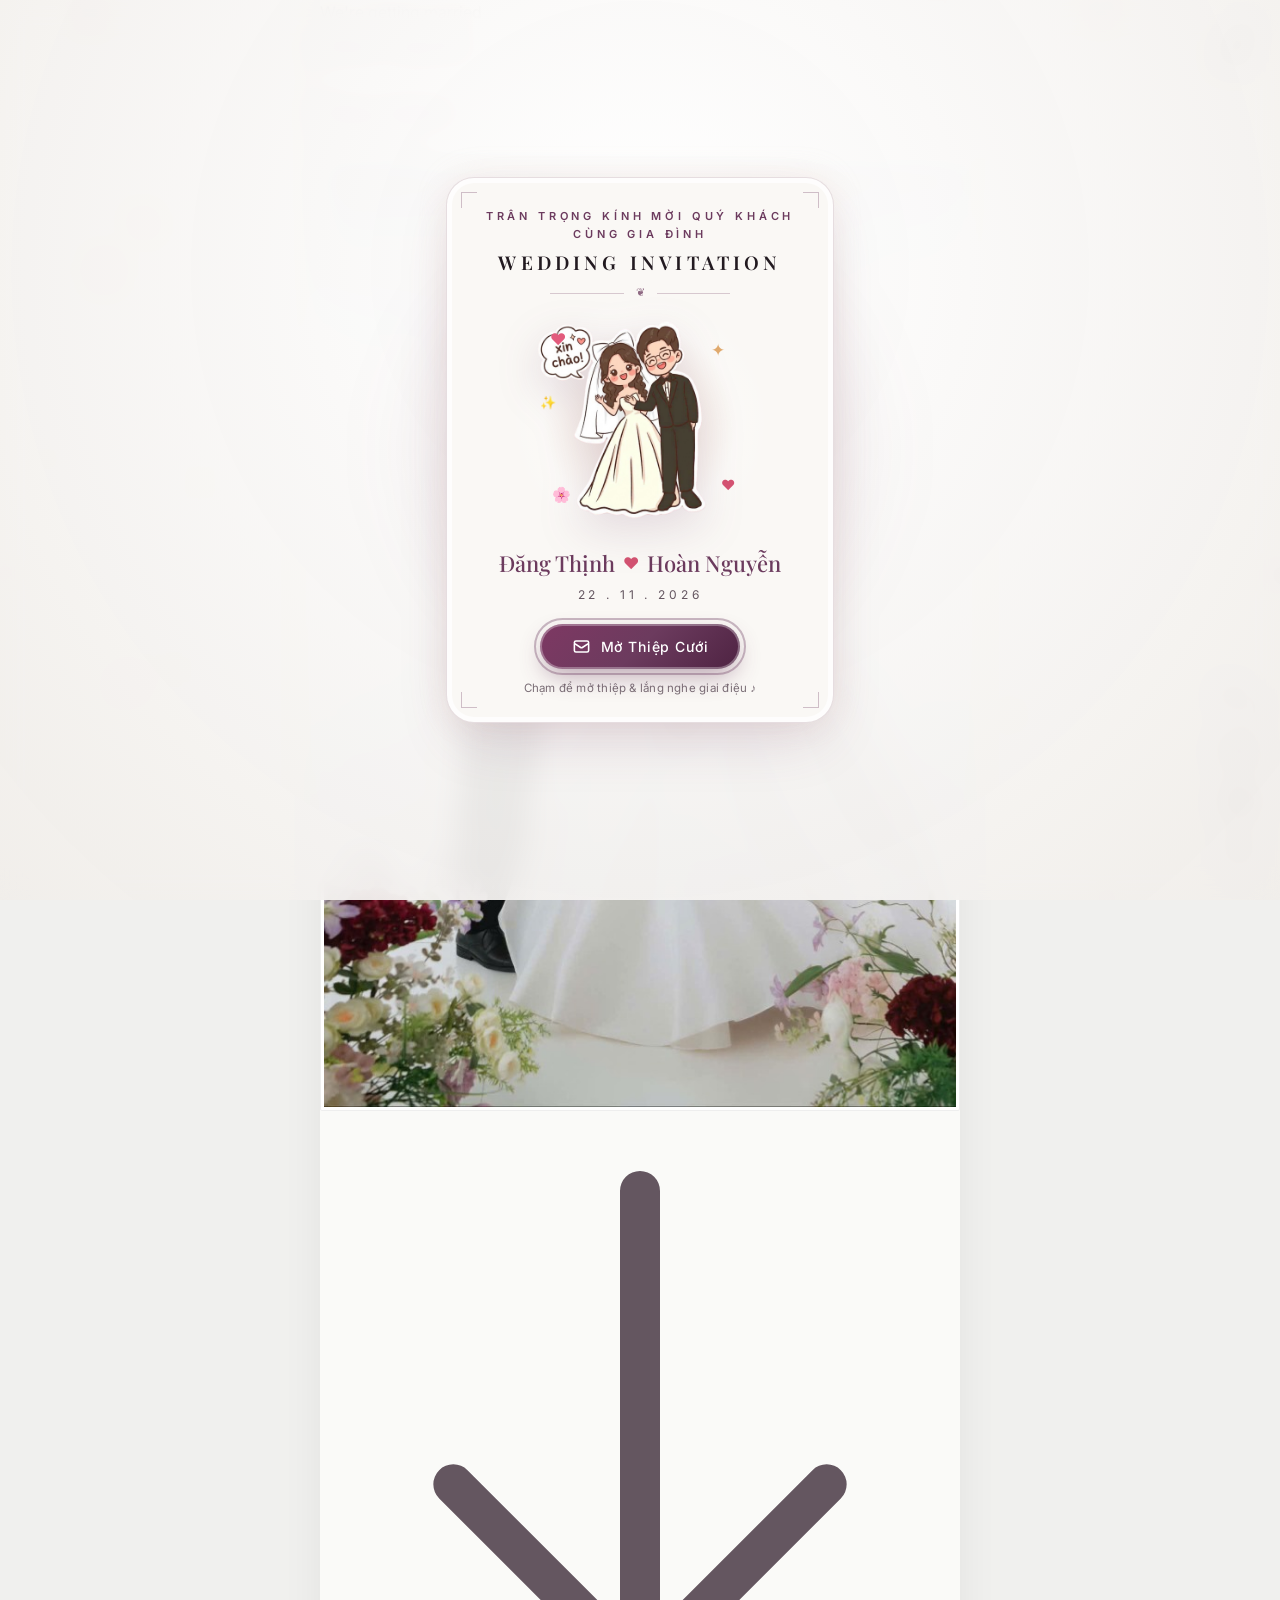
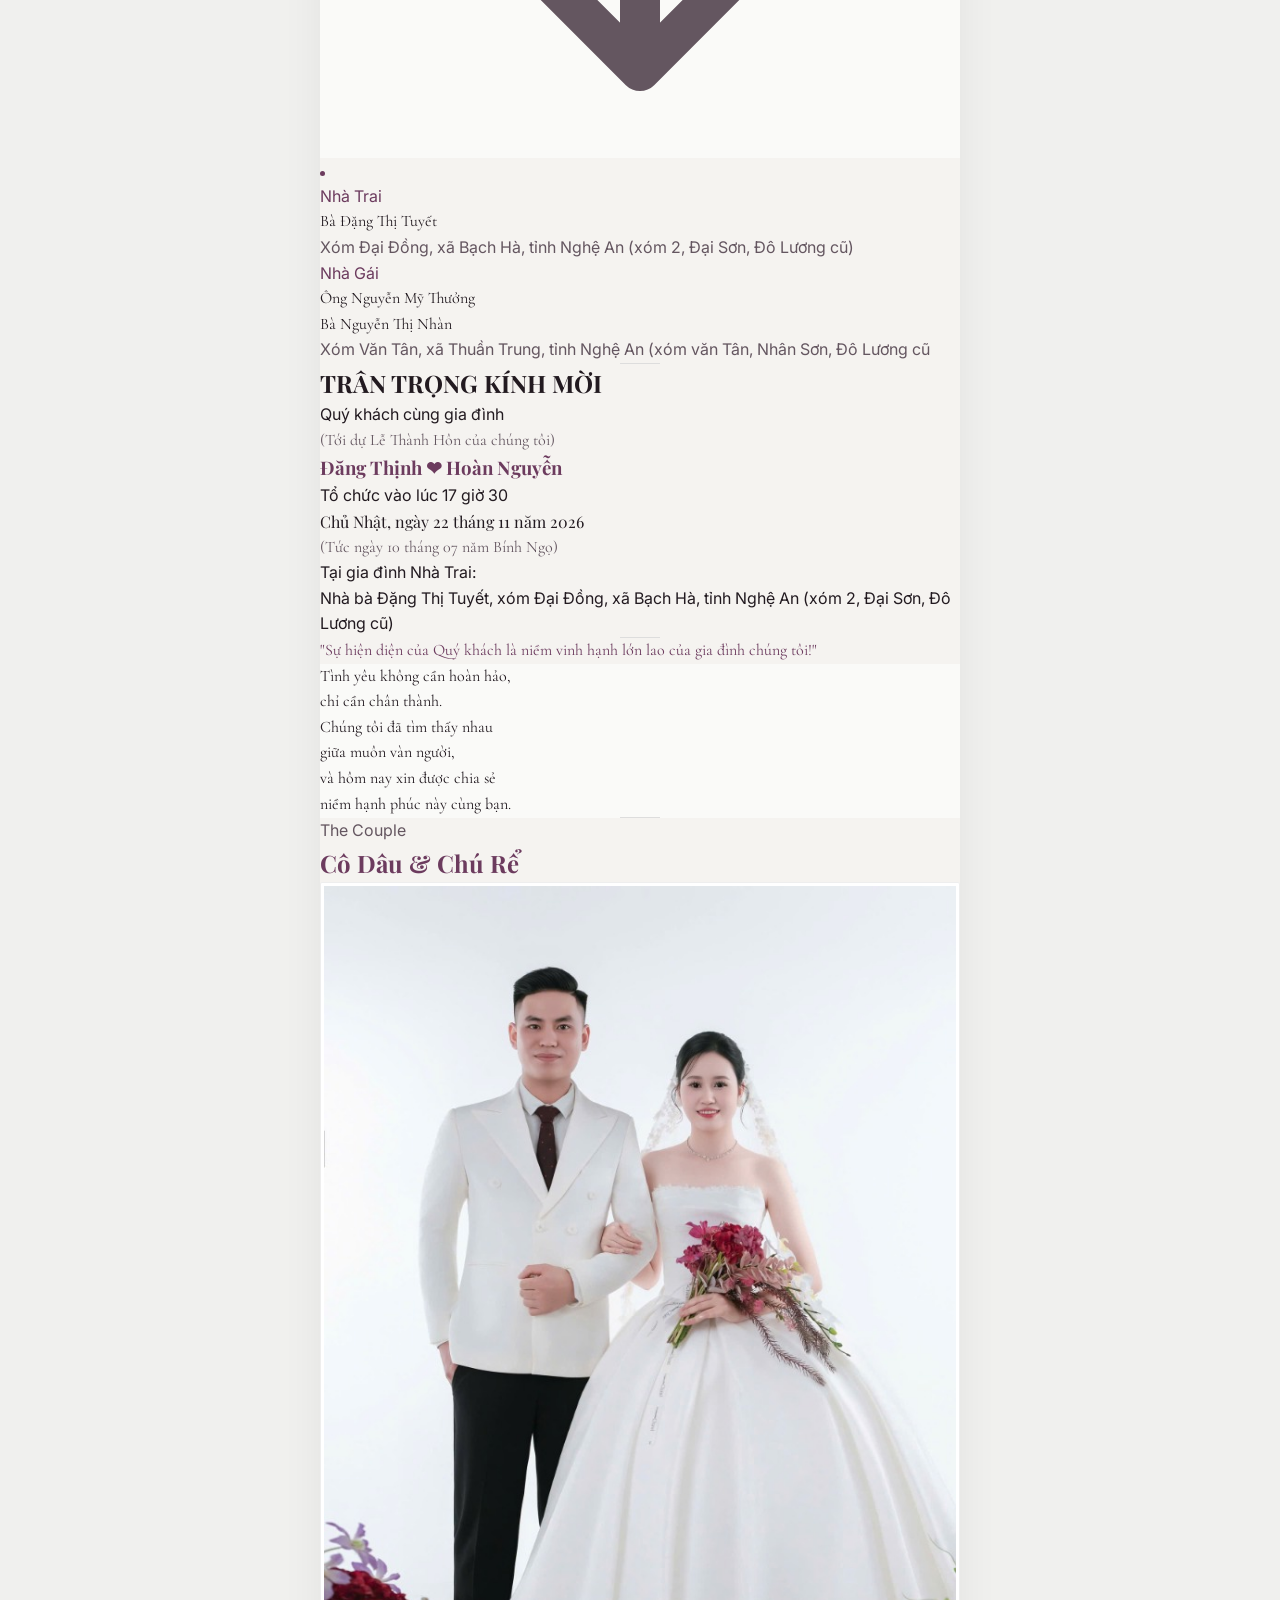
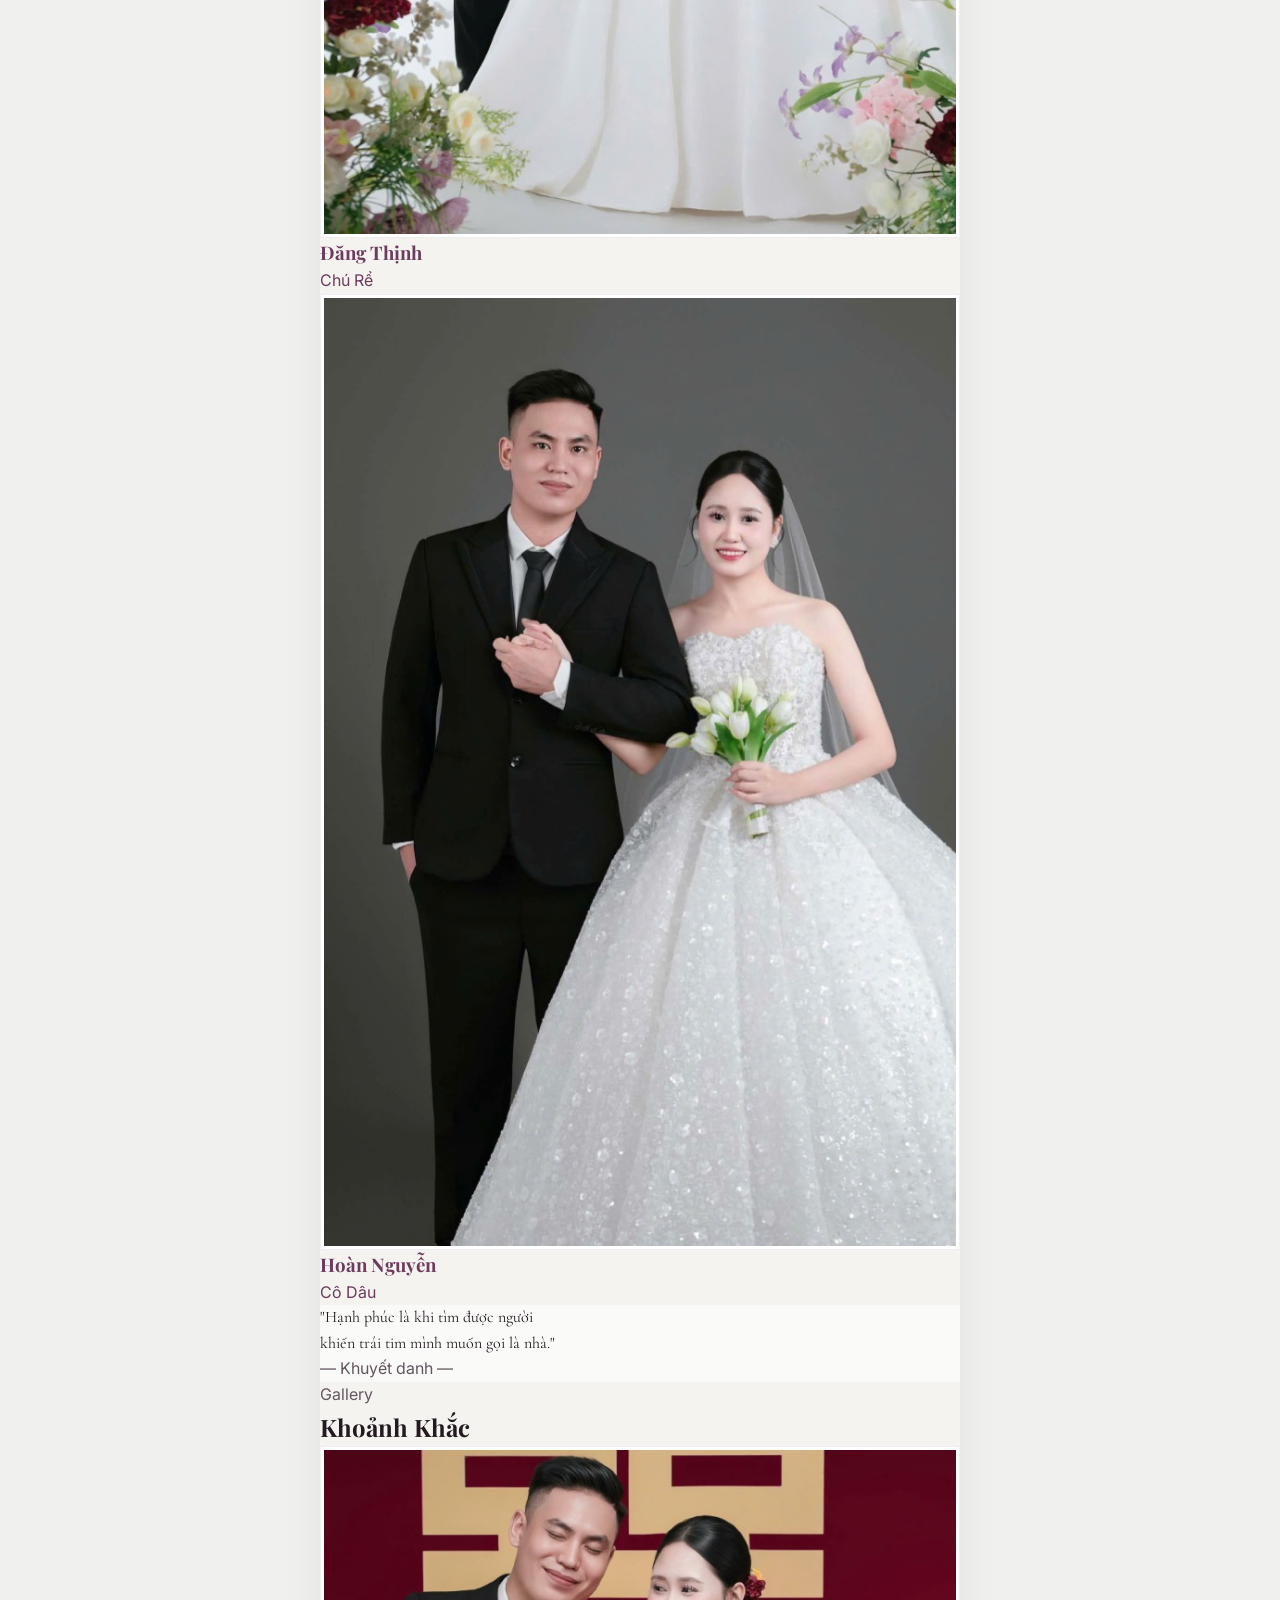
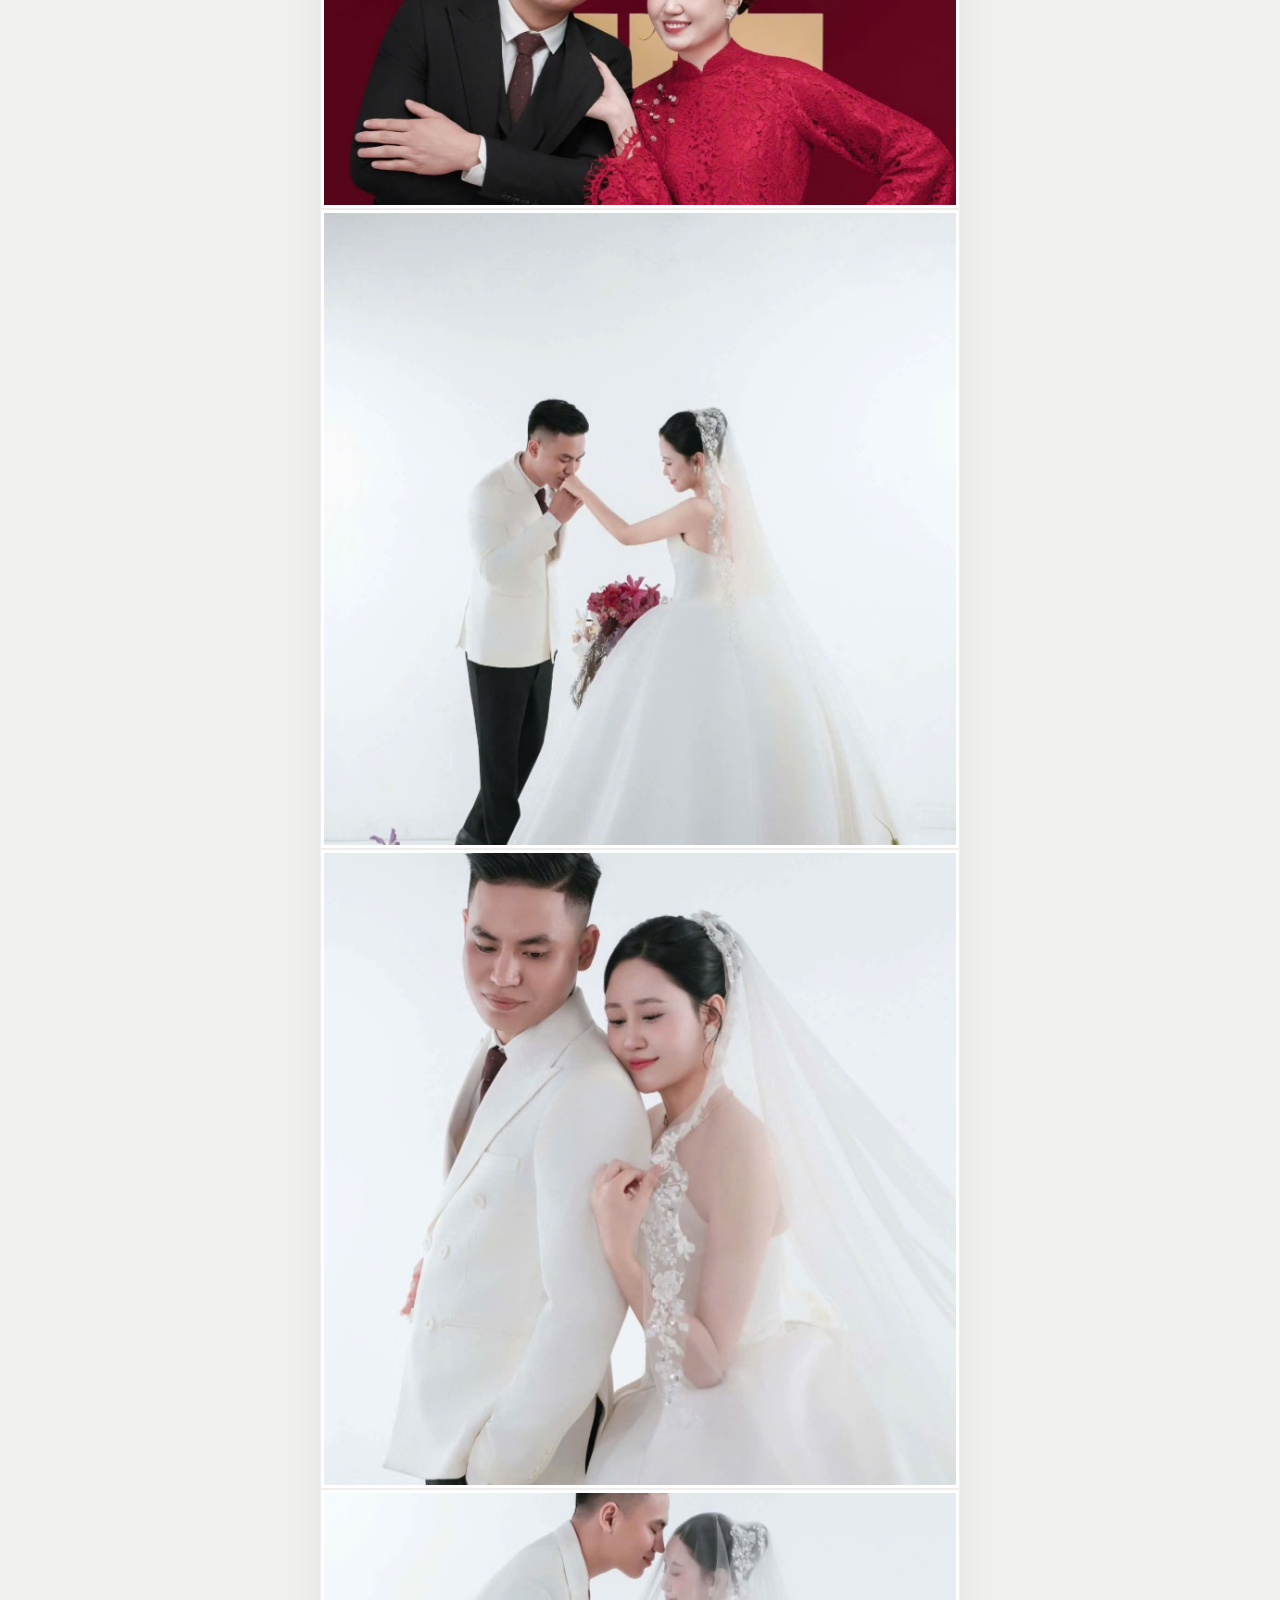
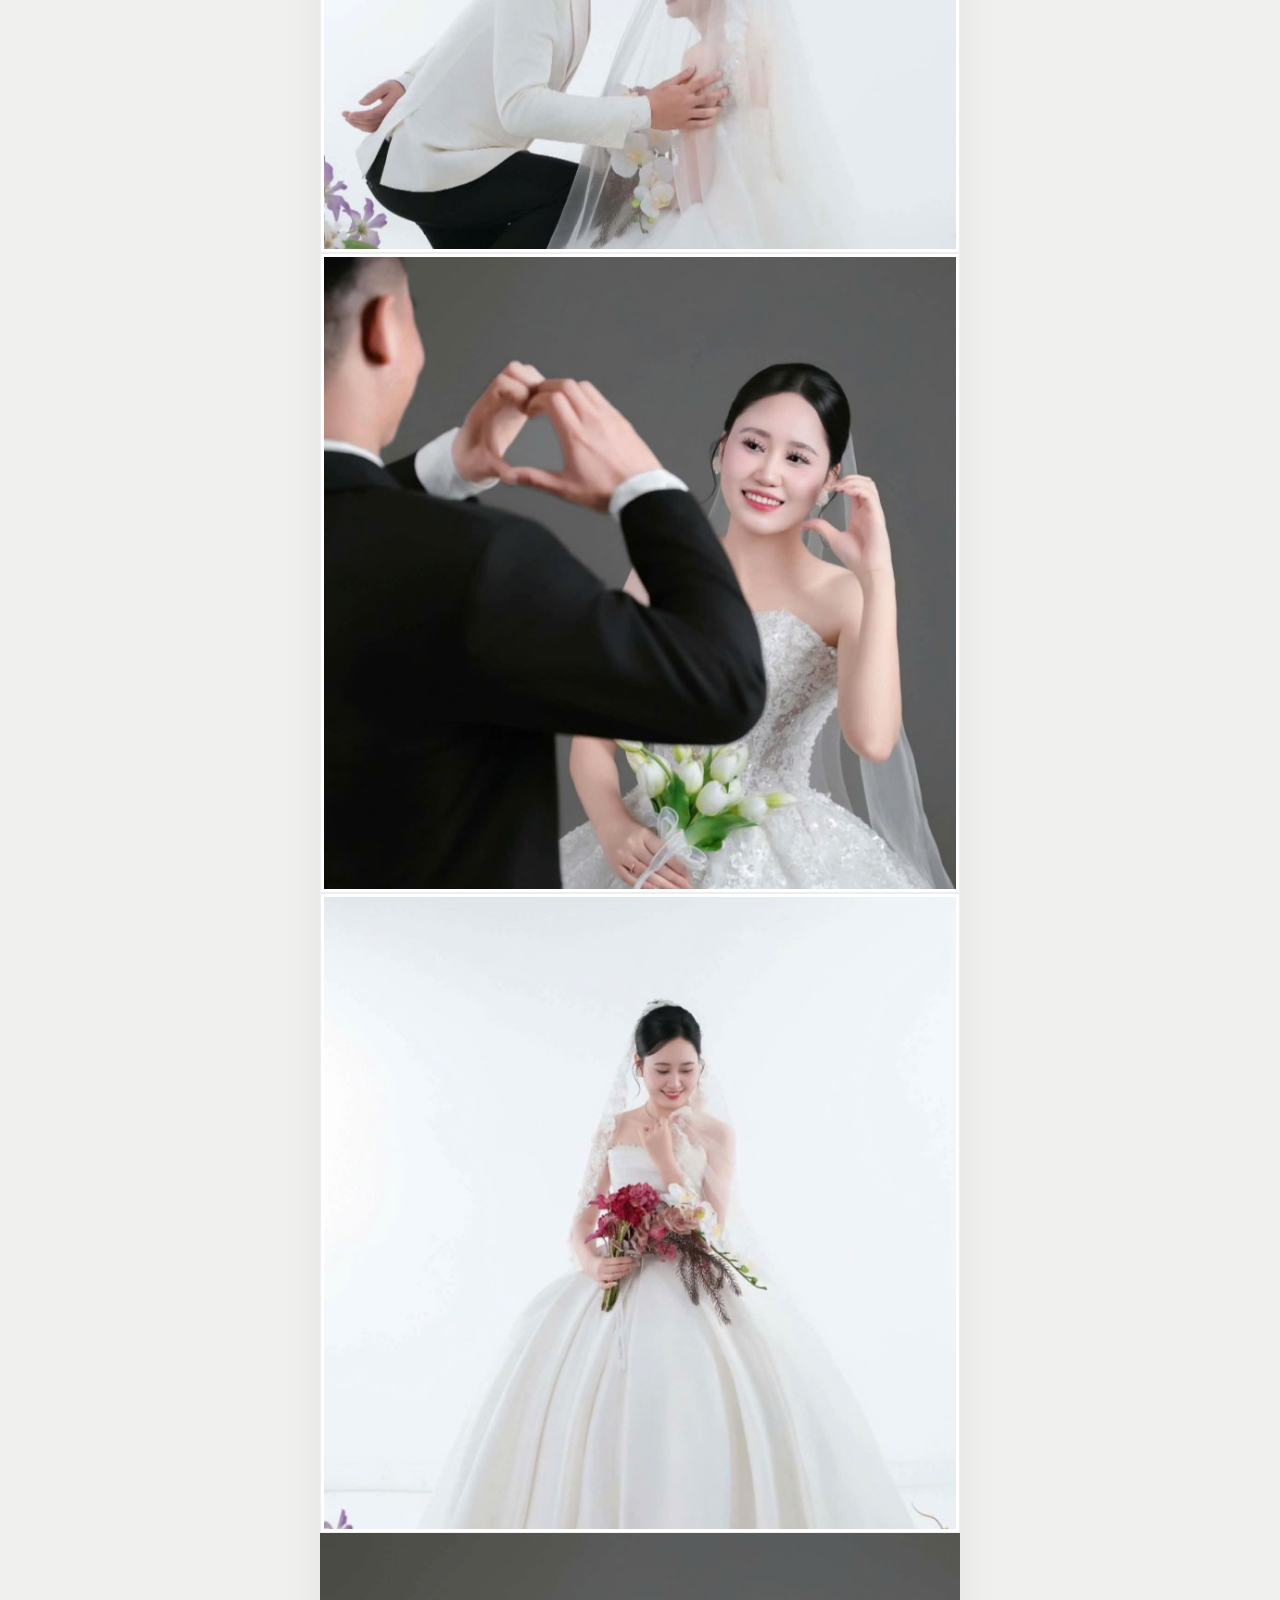
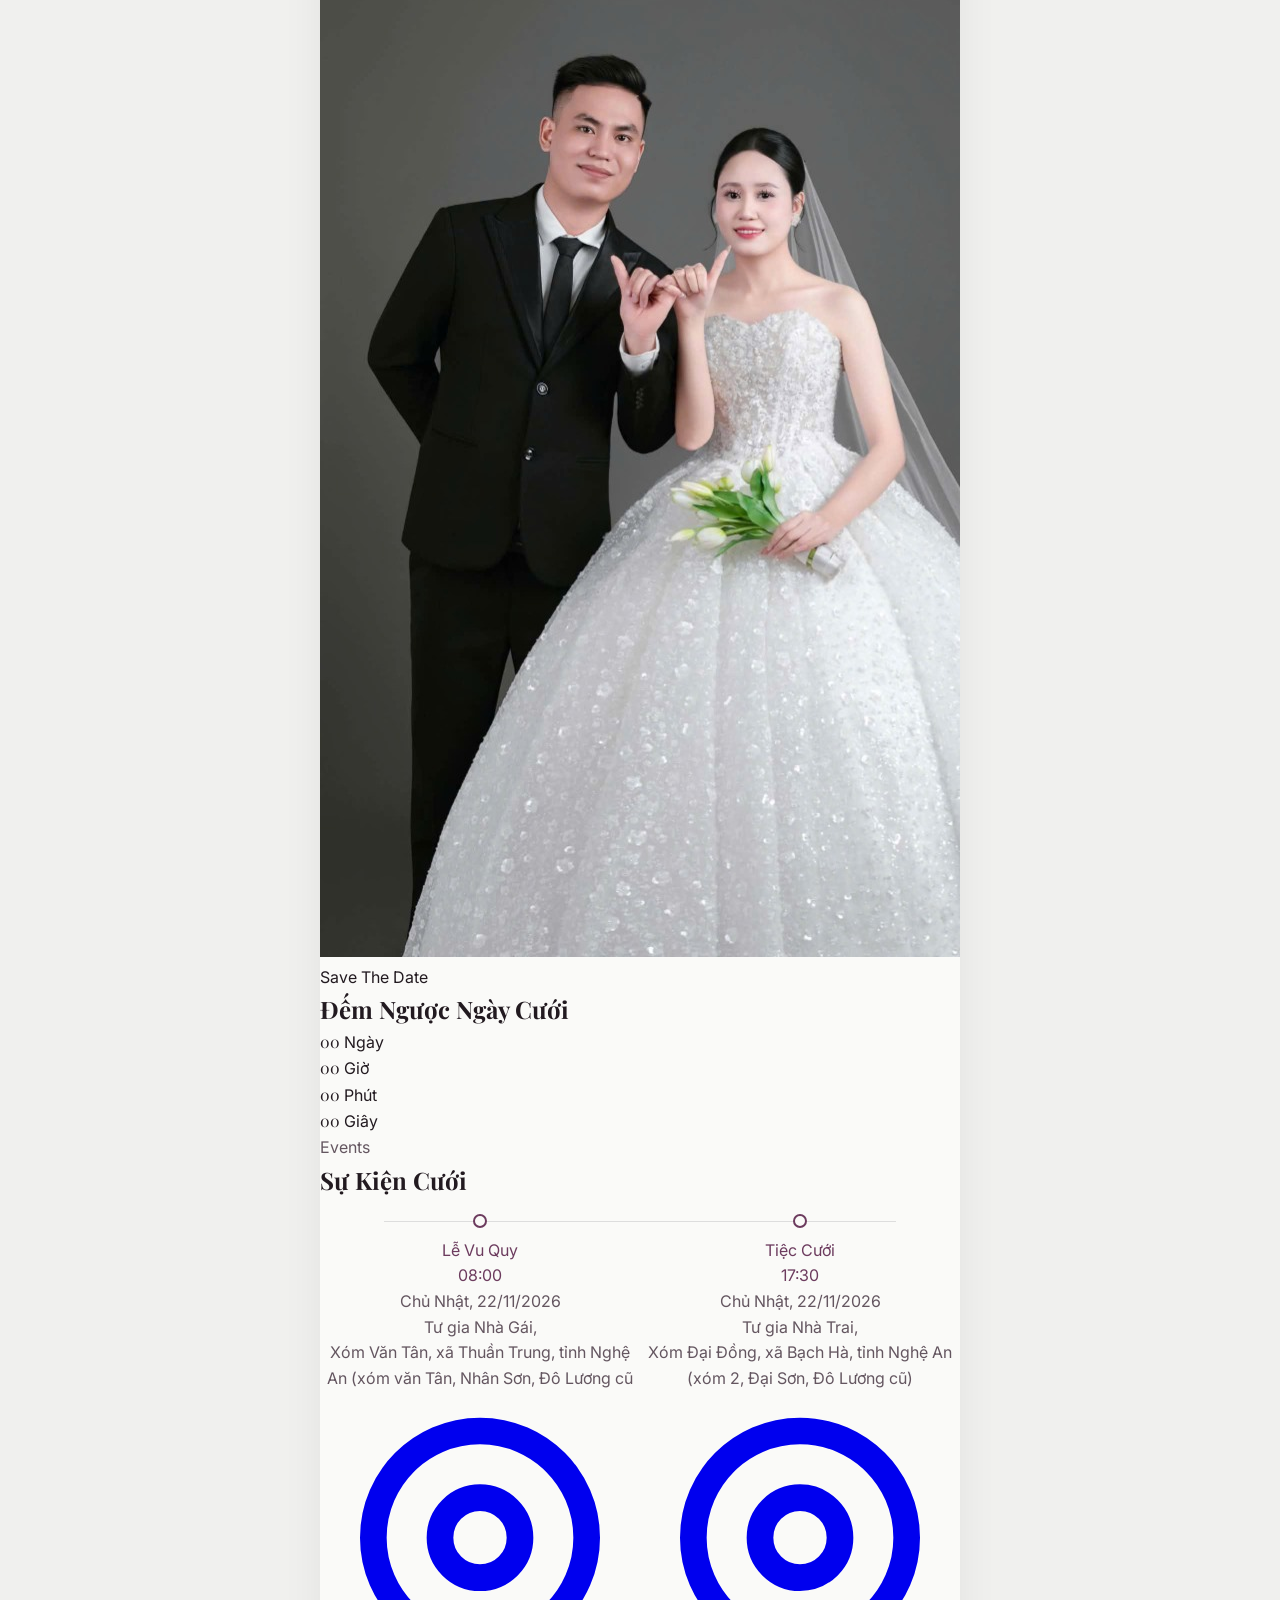
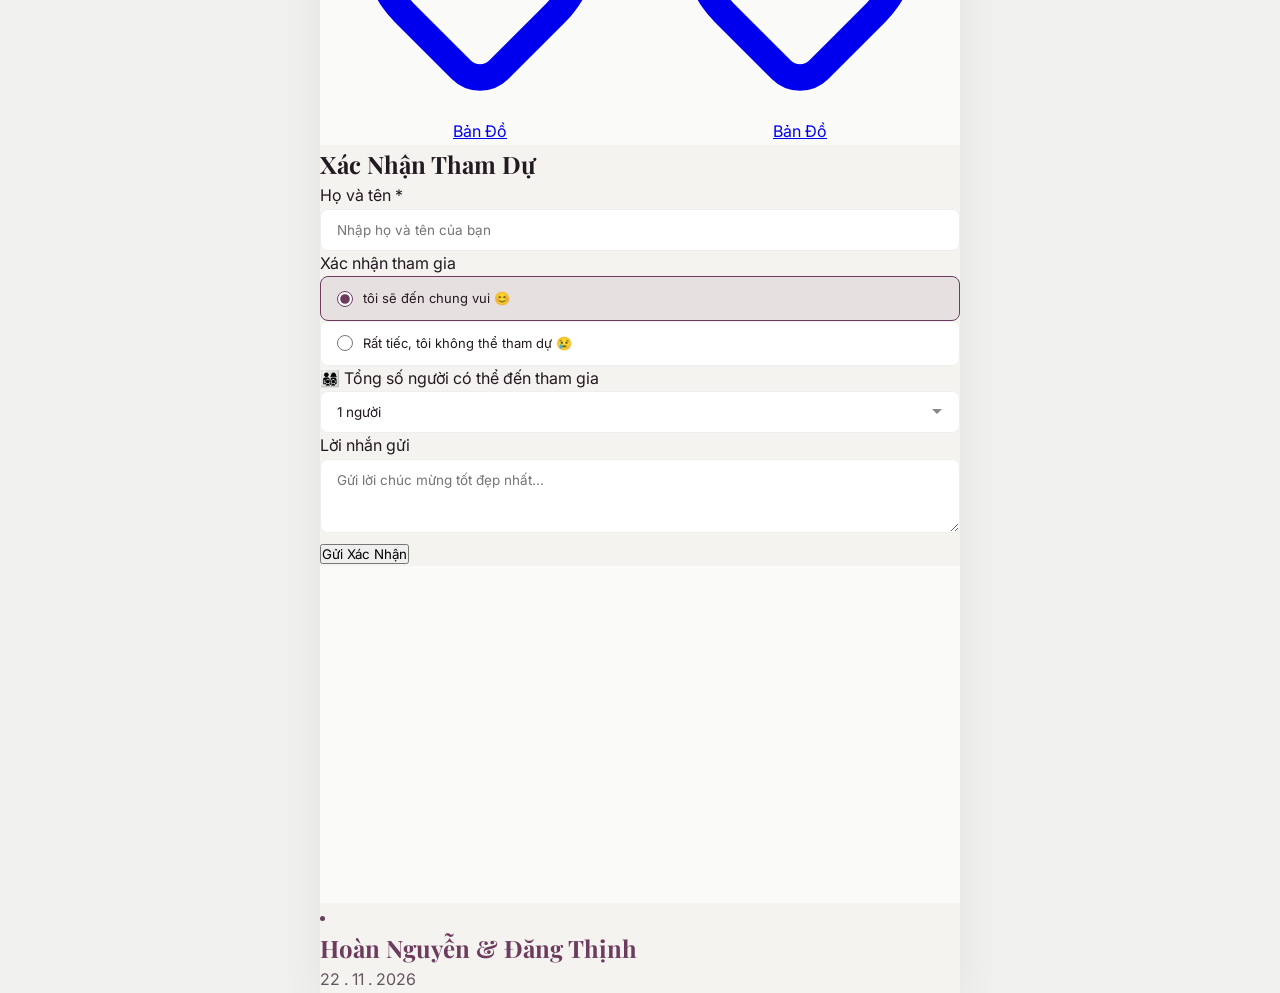
==== Web_Deploy/index.html @ 3fb88746 "Khoi tao website thiep cuoi 2026 - Hoan Nguyen & Dang Thinh" ====
<!DOCTYPE html>
<html lang="vi">

<head>
  <meta charset="UTF-8">
  <meta name="viewport" content="width=device-width, initial-scale=1.0, maximum-scale=1.0, user-scalable=no">
  <title>Thiệp Cưới 2026 - Hoàn Nguyễn & Đăng Thịnh</title>
  <meta name="description" content="Thiệp cưới 2026 — tối giản, thanh lịch, hiện đại">

  <!-- Open Graph -->
  <meta property="og:title" content="Thiệp Cưới 2026 - Hoàn Nguyễn & Đăng Thịnh">
  <meta property="og:description"
    content="Trân trọng kính mời bạn cùng gia đình tới dự Lễ Thành Hôn của Hoàn Nguyễn & Đăng Thịnh">
  <meta property="og:type" content="website">
  <meta property="og:image" content="images/hero.jpg">

  <!-- TailwindCSS -->
  <script src="https://cdn.tailwindcss.com"></script>

  <!-- Google Fonts -->
  <link rel="preconnect" href="https://fonts.googleapis.com">
  <link rel="preconnect" href="https://fonts.gstatic.com" crossorigin>
  <link
    href="https://fonts.googleapis.com/css2?family=Playfair+Display:ital,wght@0,400;0,500;0,600;0,700;1,400;1,500&family=Inter:wght@300;400;500;600&family=Cormorant+Garamond:ital,wght@0,300;0,400;0,500;1,300;1,400;1,500&display=swap"
    rel="stylesheet">

  <!-- Animate.css -->
  <link rel="stylesheet" href="https://cdnjs.cloudflare.com/ajax/libs/animate.css/4.1.1/animate.min.css">

  <!-- Custom Styles -->
  <link rel="stylesheet" href="styles.css">
</head>

<body>

  <!-- ==================== OPENING INVITATION OVERLAY ==================== -->
  <aside id="opening-overlay" class="opening-overlay" aria-label="Màn hình mở thiệp cưới">
    <div class="opening-backdrop"></div>
    <div class="opening-ambient-glow"></div>

    <!-- Centered Envelope Card -->
    <div class="opening-card-wrapper" id="opening-card-wrapper">
      <div class="opening-card" id="opening-card">
        
        <!-- Elegant corner accents -->
        <span class="corner-decor top-left"></span>
        <span class="corner-decor top-right"></span>
        <span class="corner-decor bottom-left"></span>
        <span class="corner-decor bottom-right"></span>

        <!-- 3D Envelope Flap -->
        <div class="envelope-top-flap" id="envelope-flap"></div>

        <div class="opening-content">
          <!-- Header Subtitle & Title -->
          <div class="opening-header">
            <p class="opening-badge" data-bind="opening-subtitle">Trân trọng kính mời</p>
            <h1 class="opening-title" data-bind="opening-title">WEDDING INVITATION</h1>
            <div class="opening-divider">
              <span class="opening-divider-line"></span>
              <span class="opening-divider-symbol">❦</span>
              <span class="opening-divider-line"></span>
            </div>
          </div>

          <!-- Chibi Bride & Groom Illustration Area -->
          <div class="opening-chibi-stage" id="opening-chibi-stage">
            <div class="chibi-halo"></div>
            <!-- Sparkles & Hearts -->
            <span class="chibi-fx fx-heart-1">❤</span>
            <span class="chibi-fx fx-heart-2">❤</span>
            <span class="chibi-fx fx-star-1">✦</span>
            <span class="chibi-fx fx-star-2">✨</span>
            <span class="chibi-fx fx-flower-1">🌸</span>
            
            <img id="opening-chibi-img" 
                 src="images/ảnh cô dâu chú rể xóa nền.png" 
                 alt="Hoàn & Thịnh Chibi Xin Chào" 
                 class="chibi-img">
          </div>

          <!-- Couple Names & Wedding Date -->
          <div class="opening-couple-info">
            <div class="opening-couple-names">
              <span class="font-display font-medium text-rose" data-bind="couple-hero-groom">Đăng Thịnh</span>
              <span class="opening-heart-sign">❤</span>
              <span class="font-display font-medium text-rose" data-bind="couple-hero-bride">Hoàn Nguyễn</span>
            </div>
            <p class="opening-wedding-date" data-bind="wedding-date-dots">22 . 08 . 2026</p>
          </div>

          <!-- Interactive Wax Seal / Open Button -->
          <div class="opening-btn-box">
            <button id="btn-open-invitation" class="btn-wax-seal" type="button" aria-label="Mở thiệp cưới">
              <span class="seal-glow-ring"></span>
              <span class="seal-pulse-wave"></span>
              <span class="seal-button-inner">
                <svg class="seal-svg-envelope" viewBox="0 0 24 24" fill="none" stroke="currentColor">
                  <path stroke-linecap="round" stroke-linejoin="round" stroke-width="2" 
                        d="M3 8l7.89 5.26a2 2 0 002.22 0L21 8M5 19h14a2 2 0 002-2V7a2 2 0 00-2-2H5a2 2 0 00-2 2v10a2 2 0 002 2z" />
                </svg>
                <span class="seal-text-label" data-bind="opening-button-text">Mở Thiệp Cưới</span>
              </span>
            </button>
            <p class="opening-hint-text" data-bind="opening-hint-text">Chạm để mở thiệp & lắng nghe giai điệu ♪</p>
          </div>
        </div> <!-- /.opening-content -->
      </div> <!-- /.opening-card -->
    </div> <!-- /.opening-card-wrapper -->
  </aside>

  <!-- Falling Blossom Canvas -->
  <canvas id="blossom-canvas"></canvas>

  <!-- Floating Music Control -->
  <button id="music-control" class="floating-audio-control" aria-label="Bật/Tắt nhạc nền" title="Bật/Tắt nhạc nền">
    <svg class="w-5 h-5 text-[#6C3B5E]" viewBox="0 0 24 24" fill="currentColor">
      <path d="M12 3v10.55c-.59-.34-1.27-.55-2-.55-2.21 0-4 1.79-4 4s1.79 4 4 4 4-1.79 4-4V7h4V3h-6z" />
    </svg>
  </button>

  <!-- Floating Quick Actions -->
  <div class="floating-actions">
    <button id="btn-replay-opening" class="floating-btn" title="Xem lại thiệp mở đầu" aria-label="Xem lại thiệp mở đầu">
      <svg class="w-4 h-4" fill="none" stroke="currentColor" viewBox="0 0 24 24">
        <path stroke-linecap="round" stroke-linejoin="round" stroke-width="2"
          d="M3 10h10a8 8 0 018 8v2M3 10l6 6m-6-6l6-6" />
      </svg>
    </button>
    <a href="#rsvp-section" class="floating-btn" title="Xác nhận tham dự">
      <svg class="w-4 h-4" fill="none" stroke="currentColor" viewBox="0 0 24 24">
        <path stroke-linecap="round" stroke-linejoin="round" stroke-width="2"
          d="M9 12l2 2 4-4m6 2a9 9 0 11-18 0 9 9 0 0118 0z" />
      </svg>
    </a>
    <a href="#events-section" class="floating-btn" title="Xem sự kiện & Bản đồ">
      <svg class="w-4 h-4" fill="none" stroke="currentColor" viewBox="0 0 24 24">
        <path stroke-linecap="round" stroke-linejoin="round" stroke-width="2"
          d="M17.657 16.657L13.414 20.9a1.998 1.998 0 01-2.827 0l-4.244-4.243a8 8 0 1111.314 0z" />
        <path stroke-linecap="round" stroke-linejoin="round" stroke-width="2" d="M15 11a3 3 0 11-6 0 3 3 0 016 0z" />
      </svg>
    </a>
    <a href="#hero-section" class="floating-btn" title="Lên đầu trang">
      <svg class="w-4 h-4" fill="none" stroke="currentColor" viewBox="0 0 24 24">
        <path stroke-linecap="round" stroke-linejoin="round" stroke-width="2" d="M5 10l7-7m0 0l7 7m-7-7v18" />
      </svg>
    </a>
  </div>

  <!-- Main Card Container -->
  <main class="invitation-wrapper" id="hero-section">

    <!-- ==================== SECTION 1: HERO ==================== -->
    <section id="section-hero" class="pt-14 pb-8 px-6 text-center bg-wedding-card">
      <div class="mb-6 fade-on-scroll">
        <p class="font-sans text-muted text-[10px] tracking-[0.45em] uppercase mb-3" data-bind="hero-subtitle">We're
          getting married</p>
        <h1 class="font-display text-4xl text-rose leading-tight tracking-wide font-medium"
          data-bind="couple-hero-bride">Hoàn
          Nguyễn</h1>
        <div class="flex items-center justify-center gap-3 my-2">
          <span class="w-8 h-[0.5px] bg-[#DDDDDD]"></span>
          <span class="font-script text-rose text-2xl italic font-light">&</span>
          <span class="w-8 h-[0.5px] bg-[#DDDDDD]"></span>
        </div>
        <h1 class="font-display text-4xl text-rose leading-tight tracking-wide font-medium"
          data-bind="couple-hero-groom">Đăng Thịnh
        </h1>
        <p class="font-sans text-muted text-[11px] tracking-[0.3em] uppercase mt-3" data-bind="wedding-date-dots">22 .
          08 . 2026</p>
      </div>

      <!-- Center photo with refined frame -->
      <div class="px-2 fade-on-scroll">
        <div class="minimal-frame clickable shadow-sm">
          <img src="images/hero.jpg" alt="Ảnh cưới Hoàn Nguyễn & Đăng Thịnh"
            class="gallery-zoomable w-full object-cover" style="aspect-ratio: 2/3; object-position: center;">
        </div>
      </div>

      <!-- Scroll hint -->
      <div class="flex justify-center pt-8 scroll-hint">
        <svg class="w-4 h-4 text-muted" fill="none" stroke="currentColor" viewBox="0 0 24 24">
          <path stroke-linecap="round" stroke-linejoin="round" stroke-width="1.5" d="M19 14l-7 7m0 0l-7-7m7 7V3"></path>
        </svg>
      </div>
    </section>

    <!-- ==================== SECTION 2: FORMAL INVITATION ==================== -->
    <section id="section-invitation" class="py-14 px-6 text-center bg-wedding-card-alt">
      <div class="fade-on-scroll">
        <div class="dot-accent mx-auto mb-6"></div>

        <!-- Parents -->
        <div class="flex justify-center gap-6 mb-6">
          <!-- Nhà Trai -->
          <div class="flex-1 text-center">
            <p class="font-sans text-rose text-[11px] tracking-[0.3em] uppercase font-bold mb-2.5"
              data-bind="invitation-groom-family-title">Nhà Trai</p>
            <p class="font-script text-dark text-base leading-relaxed italic" data-bind="groom-father" style="display:none;"></p>
            <p class="font-script text-dark text-base leading-relaxed italic" data-bind="groom-mother">Bà Đặng Thị Tuyết
            </p>
            <p class="font-sans text-muted text-[11px] mt-1.5 leading-tight" data-bind="groom-address">Xóm Đại Đồng, xã Bạch Hà, tỉnh Nghệ An (xóm 2, Đại Sơn, Đô Lương cũ)</p>
          </div>
          <!-- Nhà Gái -->
          <div class="flex-1 text-center">
            <p class="font-sans text-rose text-[11px] tracking-[0.3em] uppercase font-bold mb-2.5"
              data-bind="invitation-bride-family-title">Nhà Gái</p>
            <p class="font-script text-dark text-base leading-relaxed italic" data-bind="bride-father">Ông Nguyễn Mỹ Thưởng
            </p>
            <p class="font-script text-dark text-base leading-relaxed italic" data-bind="bride-mother">Bà Nguyễn Thị Nhàn</p>
            <p class="font-sans text-muted text-[11px] mt-1.5 leading-tight" data-bind="bride-address">Xóm Văn Tân, xã Thuần Trung, tỉnh Nghệ An (xóm văn Tân, Nhân Sơn, Đô Lương cũ)</p>
          </div>
        </div>

        <div class="line-divider mb-6"></div>

        <!-- Main Invitation Heading -->
        <h2 class="font-display text-2xl text-dark font-semibold tracking-wide mb-2" data-bind="invitation-heading">TRÂN
          TRỌNG KÍNH MỜI</h2>
        <p class="font-sans text-dark text-sm font-medium mb-1" data-bind="invitation-guest-label">Bạn cùng gia đình</p>
        <p class="font-script text-muted text-base italic mb-6" data-bind="invitation-subheading">(Tới dự Lễ Thành Hôn
          của chúng tôi)</p>

        <!-- Couple Names -->
        <h3 class="font-display text-3xl text-rose font-medium tracking-wide mb-6" data-bind="couple-names-invite">Đăng
          Thịnh ❤ Hoàn Nguyễn</h3>

        <!-- Time & Date -->
        <p class="font-sans text-dark text-sm mb-1" data-bind="wedding-time-text">Tổ chức vào lúc 17 giờ 30</p>
        <p class="font-display text-dark text-lg font-semibold mb-1" data-bind="wedding-date-full">Thứ Bảy, ngày 22
          tháng 08 năm 2026</p>
        <p class="font-script text-muted text-sm italic mb-4" data-bind="wedding-lunar-date">(Tức ngày 10 tháng 07 năm
          Bính Ngọ)</p>

        <!-- Venue -->
        <p class="font-sans text-dark text-sm leading-relaxed mb-6" data-bind="invitation-venue">
          Tại gia đình Nhà Trai: Nhà bà Đặng Thị Tuyết,<br>
          xóm Đại Đồng, xã Bạch Hà, tỉnh Nghệ An (xóm 2, Đại Sơn, Đô Lương cũ)
        </p>

        <div class="line-divider mb-6"></div>

        <!-- Closing blessing -->
        <p class="font-script text-rose text-base italic leading-relaxed max-w-sm mx-auto"
          data-bind="invitation-blessing">
          "Sự hiện diện của Quý khách là niềm vinh hạnh lớn lao của gia đình chúng tôi!"
        </p>
      </div>
    </section>

    <!-- ==================== SECTION 3: INVITATION TEXT / POEM ==================== -->
    <section id="section-poem" class="py-12 px-8 text-center bg-wedding-card">
      <div class="fade-on-scroll">
        <p class="font-script text-dark text-lg leading-[2.3] italic font-normal" data-bind="poem-text">
          Tình yêu không cần hoàn hảo,<br>
          chỉ cần chân thành.<br>
          Chúng tôi đã tìm thấy nhau<br>
          giữa muôn vàn người,<br>
          và hôm nay xin được chia sẻ<br>
          niềm hạnh phúc này cùng bạn.
        </p>
        <div class="line-divider mt-8"></div>
      </div>
    </section>

    <!-- ==================== SECTION 4: THE COUPLE ==================== -->
    <section id="section-couple" class="py-12 px-6 bg-wedding-card-alt">
      <div class="fade-on-scroll">
        <p class="font-sans text-muted text-[10px] tracking-[0.45em] uppercase text-center mb-1.5"
          data-bind="couple-subtitle">The Couple</p>
        <h2 class="font-display text-2xl text-rose text-center mb-8" data-bind="couple-heading">Cô Dâu &amp; Chú Rể</h2>

        <!-- Couple Photos Side-by-Side -->
        <div class="flex gap-3">
          <!-- Chú Rể -->
          <div class="flex-1">
            <div class="minimal-frame clickable shadow-sm">
              <img src="images/dang-thinh.jpg" alt="Chú rể Đăng Thịnh" loading="lazy" decoding="async" class="gallery-zoomable w-full object-cover"
                style="aspect-ratio: 2/3;">
            </div>
            <div class="text-center mt-3">
              <h3 class="font-display text-xl text-rose font-medium" data-bind="groom-name">Đăng Thịnh</h3>
              <p class="font-sans text-rose text-[10px] tracking-[0.2em] uppercase font-bold mt-0.5"
                data-bind="groom-role">Chú Rể</p>
            </div>
          </div>

          <!-- Cô Dâu -->
          <div class="flex-1">
            <div class="minimal-frame clickable shadow-sm">
              <img src="images/hoan-nguyen.jpg" alt="Cô dâu Hoàn Nguyễn" loading="lazy" decoding="async" class="gallery-zoomable w-full object-cover"
                style="aspect-ratio: 2/3;">
            </div>
            <div class="text-center mt-3">
              <h3 class="font-display text-xl text-rose font-medium" data-bind="bride-name">Hoàn Nguyễn</h3>
              <p class="font-sans text-rose text-[10px] tracking-[0.2em] uppercase font-bold mt-0.5"
                data-bind="bride-role">Cô Dâu</p>
            </div>
          </div>
        </div>
      </div>
    </section>

    <!-- ==================== SECTION 5: QUOTE ==================== -->
    <section id="section-quote" class="py-10 px-8 text-center bg-wedding-card">
      <div class="fade-on-scroll">
        <p class="font-script text-dark/85 text-lg leading-[2.1] italic" data-bind="quote-text">
          "Hạnh phúc là khi tìm được người<br>
          khiến trái tim mình muốn gọi là nhà."
        </p>
        <p class="font-sans text-muted text-[10px] tracking-[0.25em] uppercase mt-3" data-bind="quote-author">— Khuyết
          danh —</p>
      </div>
    </section>

    <!-- ==================== SECTION 6: GALLERY ==================== -->
    <section id="section-gallery" class="py-12 px-6 bg-wedding-card-alt">
      <div class="text-center mb-8 fade-on-scroll">
        <p class="font-sans text-muted text-[10px] tracking-[0.45em] uppercase mb-1.5" data-bind="gallery-subtitle">
          Gallery</p>
        <h2 class="font-display text-2xl text-dark" data-bind="gallery-heading">Khoảnh Khắc</h2>
      </div>

      <!-- Magazine Grid -->
      <div class="space-y-2.5 fade-on-scroll">
        <!-- Full width 1: Áo dài truyền thống & Chữ Hỷ -->
        <div class="minimal-frame clickable">
          <img src="images/anh-10.jpg" alt="Khoảnh khắc áo dài truyền thống" loading="lazy" decoding="async"
            class="gallery-zoomable w-full object-cover" style="aspect-ratio: 16/9; object-position: center 25%;">
        </div>

        <!-- 2-up -->
        <div class="flex gap-2.5">
          <div class="flex-1 minimal-frame clickable">
            <img src="images/anh-2.jpg" alt="Khoảnh khắc tựa vai ngọt ngào" loading="lazy" decoding="async" class="gallery-zoomable w-full object-cover"
              style="aspect-ratio: 1/1; object-position: center 20%;">
          </div>
          <div class="flex-1 minimal-frame clickable">
            <img src="images/anh-1.jpg" alt="Khoảnh khắc trao nụ hôn lên tay" loading="lazy" decoding="async"
              class="gallery-zoomable w-full object-cover" style="aspect-ratio: 1/1; object-position: center 20%;">
          </div>
        </div>

        <!-- Full width 2: Lời hẹn ước trăm năm -->
        <div class="minimal-frame clickable">
          <img src="images/anh-11.jpg" alt="Khoảnh khắc lời hẹn ước" loading="lazy" decoding="async" class="gallery-zoomable w-full object-cover"
            style="aspect-ratio: 16/9; object-position: center 30%;">
        </div>

        <!-- 2-up -->
        <div class="flex gap-2.5">
          <div class="flex-1 minimal-frame clickable">
            <img src="images/anh-12.jpg" alt="Khoảnh khắc trái tim yêu thương" loading="lazy" decoding="async"
              class="gallery-zoomable w-full object-cover" style="aspect-ratio: 1/1; object-position: center 20%;">
          </div>
          <div class="flex-1 minimal-frame clickable">
            <img src="images/anh-13.jpg" alt="Nụ cười hạnh phúc cô dâu" loading="lazy" decoding="async" class="gallery-zoomable w-full object-cover"
              style="aspect-ratio: 1/1; object-position: center 15%;">
          </div>
        </div>
      </div>
    </section>

    <!-- ==================== SECTION 7: LOVE STORY TIMELINE ==================== -->
    <section id="section-story" class="py-12 px-6 bg-wedding-card" style="display:none;">
      <div class="text-center mb-10 fade-on-scroll">
        <p class="font-sans text-muted text-[10px] tracking-[0.45em] uppercase mb-1.5" data-bind="story-subtitle"></p>
        <h2 class="font-display text-2xl text-dark" data-bind="story-heading"></h2>
      </div>
      <div class="relative pl-8 space-y-8 max-w-sm mx-auto fade-on-scroll">
        <div class="v-timeline-line"></div>
      </div>
    </section>

    <!-- ==================== SECTION 8: COUNTDOWN ==================== -->
    <section id="section-countdown" class="relative py-20 px-6 text-center overflow-hidden">
      <img src="images/anh-4.jpg" alt="Countdown background" loading="lazy" decoding="async"
        class="absolute inset-0 w-full h-full object-cover filter brightness-[0.6] object-top">
      <div class="absolute inset-0 bg-gradient-to-b from-black/50 via-black/60 to-black/50 pointer-events-none"></div>

      <div class="relative z-10 fade-on-scroll">
        <p class="font-sans text-white/70 text-[10px] tracking-[0.45em] uppercase mb-2" data-bind="countdown-subtitle">
          Save The Date</p>
        <h2 class="font-display text-3xl text-white mb-8 tracking-wide" data-bind="countdown-heading">Đếm Ngược Ngày
          Cưới</h2>

        <!-- Hidden target date element -->
        <div id="vs-start-time" style="display:none;">2026-08-22T17:30:00</div>

        <!-- Countdown Badges -->
        <div class="flex justify-center gap-2.5 max-w-xs mx-auto">
          <div class="bg-white/15 backdrop-blur-md border border-white/20 rounded-xl px-3.5 py-3.5 flex-1 shadow-lg">
            <span class="vs-time-days font-display text-3xl text-white font-semibold block">00</span>
            <span class="font-sans text-white/70 text-[9px] tracking-[0.15em] uppercase mt-1.5 block"
              data-bind="countdown-days-label">Ngày</span>
          </div>
          <div class="bg-white/15 backdrop-blur-md border border-white/20 rounded-xl px-3.5 py-3.5 flex-1 shadow-lg">
            <span class="vs-time-hours font-display text-3xl text-white font-semibold block">00</span>
            <span class="font-sans text-white/70 text-[9px] tracking-[0.15em] uppercase mt-1.5 block"
              data-bind="countdown-hours-label">Giờ</span>
          </div>
          <div class="bg-white/15 backdrop-blur-md border border-white/20 rounded-xl px-3.5 py-3.5 flex-1 shadow-lg">
            <span class="vs-time-minutes font-display text-3xl text-white font-semibold block">00</span>
            <span class="font-sans text-white/70 text-[9px] tracking-[0.15em] uppercase mt-1.5 block"
              data-bind="countdown-minutes-label">Phút</span>
          </div>
          <div class="bg-white/15 backdrop-blur-md border border-white/20 rounded-xl px-3.5 py-3.5 flex-1 shadow-lg">
            <span class="vs-time-seconds font-display text-3xl text-white font-semibold block">00</span>
            <span class="font-sans text-white/70 text-[9px] tracking-[0.15em] uppercase mt-1.5 block"
              data-bind="countdown-seconds-label">Giây</span>
          </div>
        </div>
      </div>
    </section>

    <!-- ==================== SECTION 9: WEDDING EVENTS ==================== -->
    <section id="events-section" class="py-14 px-6 bg-wedding-card">
      <div class="text-center mb-8 fade-on-scroll">
        <p class="font-sans text-muted text-[10px] tracking-[0.45em] uppercase mb-1.5" data-bind="events-subtitle">
          Events</p>
        <h2 class="font-display text-2xl text-dark" data-bind="events-heading">Sự Kiện Cưới</h2>
      </div>

      <!-- Horizontal timeline with 2 events -->
      <div class="h-timeline max-w-md mx-auto fade-on-scroll">
        <!-- Event 1: Lễ Vu Quy -->
        <div id="event-ceremony-item" class="h-timeline-item px-2">
          <div class="h-timeline-dot"></div>
          <p class="font-sans text-rose text-[11px] tracking-[0.2em] uppercase font-bold mb-1"
            data-bind="event-ceremony-title">Lễ Vu Quy</p>
          <p class="font-sans text-rose text-sm font-semibold" data-bind="event-ceremony-time">08:00</p>
          <p class="font-sans text-muted text-[11px] mt-0.5" data-bind="event-ceremony-date">Thứ Bảy, 22/08/2026</p>
          <p class="font-sans text-muted text-[11px] leading-relaxed mt-2" data-bind="event-ceremony-address">
            Tư gia Nhà Gái<br>Xóm Văn Tân, xã Thuần Trung, tỉnh Nghệ An (xóm văn Tân, Nhân Sơn, Đô Lương cũ)
          </p>
          <div class="mt-4">
            <a href="https://maps.app.goo.gl/WVzH7wLVSeba2MYT6" target="_blank" rel="noopener noreferrer"
              data-bind-href="event-ceremony-map"
              class="inline-flex items-center gap-1.5 px-4 py-1.5 border border-[#6C3B5E] text-[#6C3B5E] font-semibold rounded-full text-[10px] tracking-[0.1em] uppercase hover:bg-[#6C3B5E] hover:text-white transition-all shadow-sm">
              <svg class="w-3 h-3" fill="none" stroke="currentColor" viewBox="0 0 24 24">
                <path stroke-linecap="round" stroke-linejoin="round" stroke-width="2"
                  d="M17.657 16.657L13.414 20.9a1.998 1.998 0 01-2.827 0l-4.244-4.243a8 8 0 1111.314 0z"></path>
                <path stroke-linecap="round" stroke-linejoin="round" stroke-width="2"
                  d="M15 11a3 3 0 11-6 0 3 3 0 016 0z"></path>
              </svg>
              Bản Đồ
            </a>
          </div>
        </div>

        <!-- Event 2: Tiệc Cưới -->
        <div id="event-reception-item" class="h-timeline-item px-2">
          <div class="h-timeline-dot"></div>
          <p class="font-sans text-rose text-[11px] tracking-[0.2em] uppercase font-bold mb-1"
            data-bind="event-reception-title">Tiệc Cưới</p>
          <p class="font-sans text-rose text-sm font-semibold" data-bind="event-reception-time">17:30</p>
          <p class="font-sans text-muted text-[11px] mt-0.5" data-bind="event-reception-date">Thứ Bảy, 22/08/2026</p>
          <p class="font-sans text-muted text-[11px] leading-relaxed mt-2" data-bind="event-reception-address">
            Tư gia Nhà Trai<br>Xóm Đại Đồng, xã Bạch Hà, tỉnh Nghệ An (xóm 2, Đại Sơn, Đô Lương cũ)
          </p>
          <div class="mt-4">
            <a href="https://maps.google.com/?q=X%C3%B3m+%C4%90%E1%BA%A1i+%C4%90%E1%BB%93ng+x%C3%A3+B%E1%BA%A1ch+H%C3%A0+t%E1%BB%89nh+Ngh%E1%BB%87+An" target="_blank" rel="noopener noreferrer"
              data-bind-href="event-reception-map"
              class="inline-flex items-center gap-1.5 px-4 py-1.5 border border-[#6C3B5E] text-[#6C3B5E] font-semibold rounded-full text-[10px] tracking-[0.1em] uppercase hover:bg-[#6C3B5E] hover:text-white transition-all shadow-sm">
              <svg class="w-3 h-3" fill="none" stroke="currentColor" viewBox="0 0 24 24">
                <path stroke-linecap="round" stroke-linejoin="round" stroke-width="2"
                  d="M17.657 16.657L13.414 20.9a1.998 1.998 0 01-2.827 0l-4.244-4.243a8 8 0 1111.314 0z"></path>
                <path stroke-linecap="round" stroke-linejoin="round" stroke-width="2"
                  d="M15 11a3 3 0 11-6 0 3 3 0 016 0z"></path>
              </svg>
              Bản Đồ
            </a>
          </div>
        </div>
      </div>
    </section>

    <!-- ==================== SECTION 10: DRESS CODE ==================== -->
    <section id="section-dresscode" class="py-10 px-6 bg-wedding-card" style="display:none;">
    </section>

    <!-- ==================== SECTION 11: RSVP FORM ==================== -->
    <section id="rsvp-section" class="py-14 px-6 bg-wedding-card-alt">
      <div class="text-center mb-8 fade-on-scroll">
        <p class="font-sans text-rose text-[10px] tracking-[0.3em] uppercase font-semibold mb-1.5" data-bind="rsvp-subtitle">PHẢN HỒI THAM DỰ</p>
        <h2 class="font-display text-2xl text-dark mb-1.5" data-bind="rsvp-heading">Xác Nhận Tham Dự</h2>
        <p class="font-sans text-muted text-xs" data-bind="rsvp-deadline-text">Xin vui lòng xác nhận trước ngày
          15/08/2026 để chúng tôi chu toàn đón
          tiếp</p>
      </div>

      <form class="vs-attendance-form max-w-sm mx-auto space-y-4 fade-on-scroll">
        <div id="rsvp-name-group">
          <label class="font-sans text-dark text-xs font-medium mb-1.5 block" data-bind="rsvp-name-label">Họ và tên *</label>
          <input type="text" name="name" required class="vs-attendance-name form-input"
            placeholder="Nhập họ và tên của bạn" data-bind-placeholder="rsvp-name-placeholder">
        </div>

        <div id="rsvp-attendance-group">
          <label class="font-sans text-dark text-xs font-medium mb-1.5 block" data-bind="rsvp-attendance-label" style="display:none;"></label>
          <div class="flex flex-col gap-2">
            <label class="radio-option checked">
              <input type="radio" name="decision" value="yes" checked required>
              <span data-bind="rsvp-attendance-yes">Có, sẽ đến chung vui 😊</span>
            </label>
            <label class="radio-option">
              <input type="radio" name="decision" value="no">
              <span data-bind="rsvp-attendance-no">Rất tiếc, không thể tham dự 😢</span>
            </label>
          </div>
        </div>

        <div id="rsvp-guestof-group">
          <label class="font-sans text-dark text-xs font-medium mb-1.5 block" data-bind="rsvp-guestof-label">Bạn là khách của? *</label>
          <div class="flex gap-2">
            <label class="radio-option flex-1 justify-center checked">
              <input type="radio" name="guest_of" value="bride" checked required>
              <span class="text-rose font-semibold" data-bind="rsvp-guestof-bride">Cô dâu</span>
            </label>
            <label class="radio-option flex-1 justify-center">
              <input type="radio" name="guest_of" value="groom">
              <span class="text-rose font-semibold" data-bind="rsvp-guestof-groom">Chú rể</span>
            </label>
          </div>
        </div>

        <div id="rsvp-accompany-group">
          <label class="font-sans text-dark text-xs font-medium mb-1.5 block" data-bind="rsvp-accompany-label">👨‍👩‍👧‍👦 Tổng số người có thể đến tham gia</label>
          <select name="number_of_guests" class="vs-number-of-guests form-input form-select">
            <option value="1 người">1 người</option>
            <option value="2 người">2 người</option>
            <option value="3 người">3 người</option>
            <option value="4 người">4 người</option>
            <option value="5 người">5 người</option>
            <option value="custom">Khác (Nhập số lượng...)</option>
          </select>
          <div id="rsvp-custom-guests-box" class="mt-2" style="display:none;">
            <input type="number" min="1" max="100" class="vs-custom-number-of-guests form-input text-center font-bold"
              placeholder="Nhập số người tham gia (ví dụ: 6, 7, 10...)">
          </div>
        </div>

        <div id="rsvp-message-group">
          <label class="font-sans text-dark text-xs font-medium mb-1.5 block" data-bind="rsvp-message-label">Lời nhắn gửi cô dâu & chú rể</label>
          <textarea name="message" rows="3" class="vs-attendance-message form-input"
            placeholder="Gửi lời chúc mừng tốt đẹp nhất..." data-bind-placeholder="rsvp-message-placeholder"></textarea>
        </div>

        <button type="submit" data-bind="rsvp-btn-text"
          class="w-full py-3.5 bg-[#6C3B5E] hover:bg-[#4D2542] text-white font-sans text-xs font-semibold tracking-[0.2em] uppercase rounded-full transition-all shadow-md hover:shadow-lg cursor-pointer border-0">
          Gửi Xác Nhận
        </button>
      </form>
    </section>

    <!-- ==================== SECTION 12: QR GIFT (MỪNG CƯỚI) ==================== -->
    <section id="section-gift" class="py-14 px-6 text-center bg-wedding-card">
      <div class="fade-on-scroll">
        <p class="font-sans text-muted text-[10px] tracking-[0.45em] uppercase mb-1.5" data-bind="gift-subtitle">Gift
        </p>
        <h2 class="font-display text-2xl text-dark mb-8" data-bind="gift-heading">Mừng Cưới</h2>

        <div class="mb-4">
          <!-- Animated Red Envelope Button -->
          <div class="vs-qr-btn cursor-pointer inline-block">
            <div class="vs-envelope-shake"
              style="position:relative;display:inline-block;width:180px;height:240px;margin:0 auto;">
              <svg viewBox="0 0 180 240" style="width:180px;height:240px;display:block;"
                xmlns="http://www.w3.org/2000/svg">
                <rect x="10" y="10" width="160" height="220" rx="14" fill="#c0392b"></rect>
                <rect x="10" y="85" width="160" height="70" fill="#a93226"></rect>
                <pattern id="vs-diamonds" x="0" y="0" width="20" height="20" patternUnits="userSpaceOnUse">
                  <rect width="20" height="20" fill="none"></rect>
                  <polygon points="10,2 18,10 10,18 2,10" fill="#c0392b" opacity="0.5"></polygon>
                </pattern>
                <rect x="10" y="85" width="160" height="70" fill="url(#vs-diamonds)"></rect>
                <line x1="10" y1="85" x2="170" y2="85" stroke="#f1c40f" stroke-width="1.5"></line>
                <line x1="10" y1="155" x2="170" y2="155" stroke="#f1c40f" stroke-width="1.5"></line>
                <path d="M10,10 L40,10 L10,40 Z" fill="#f1c40f" opacity="0.25"></path>
                <path d="M170,10 L140,10 L170,40 Z" fill="#f1c40f" opacity="0.25"></path>
                <path d="M10,230 L40,230 L10,200 Z" fill="#f1c40f" opacity="0.25"></path>
                <path d="M170,230 L140,230 L170,200 Z" fill="#f1c40f" opacity="0.25"></path>
                <!-- Traditional Double Happiness 囍 -->
                <text x="90" y="132" text-anchor="middle" dominant-baseline="central"
                  style="font-size:42px;font-weight:bold;fill:#f1c40f;font-family:serif;">囍</text>
                <text x="90" y="55" text-anchor="middle"
                  style="font-size:11px;fill:#f8d98b;font-family:sans-serif;letter-spacing:2px;font-weight:600;">MỪNG
                  CƯỚI</text>
                <line x1="55" y1="185" x2="125" y2="185" stroke="#f1c40f" stroke-width="0.8" opacity="0.5"></line>
                <circle cx="90" cy="185" r="3" fill="#f1c40f" opacity="0.4"></circle>
                <circle cx="55" cy="185" r="2" fill="#f1c40f" opacity="0.3"></circle>
                <circle cx="125" cy="185" r="2" fill="#f1c40f" opacity="0.3"></circle>
              </svg>

              <!-- Floating Sparkles & Coins -->
              <svg viewBox="0 0 24 24" xmlns="http://www.w3.org/2000/svg"
                style="position:absolute;top:-8px;left:10px;width:22px;height:22px;opacity:0.8;" class="vs-coin-anim">
                <path d="M12 2l2.4 7.2L22 12l-7.6 2.8L12 22l-2.4-7.2L2 12l7.6-2.8z" fill="#f1c40f"></path>
              </svg>
              <svg viewBox="0 0 24 24" xmlns="http://www.w3.org/2000/svg"
                style="position:absolute;top:0px;right:5px;width:18px;height:18px;opacity:0.7;animation-delay:0.5s;"
                class="vs-coin-anim">
                <path
                  d="M12 21.35l-1.45-1.32C5.4 15.36 2 12.28 2 8.5 2 5.42 4.42 3 7.5 3c1.74 0 3.41.81 4.5 2.09C13.09 3.81 14.76 3 16.5 3 19.58 3 22 5.42 22 8.5c0 3.78-3.4 6.86-8.55 11.54L12 21.35z"
                  fill="#f1c40f"></path>
              </svg>
              <svg viewBox="0 0 24 24" xmlns="http://www.w3.org/2000/svg"
                style="position:absolute;bottom:20px;left:0px;width:16px;height:16px;opacity:0.6;animation-delay:1s;"
                class="vs-coin-anim">
                <path d="M12 2l2.4 7.2L22 12l-7.6 2.8L12 22l-2.4-7.2L2 12l7.6-2.8z" fill="#f1c40f"></path>
              </svg>
            </div>
            <p class="text-muted text-xs tracking-wider mt-3" data-bind="gift-envelope-note">Nhấn vào phong bao để mở
              thông tin mừng cưới</p>
          </div>

          <!-- Revealed Bank & QR Modal Card -->
          <div class="vs-qr-content vs-hidden max-w-xs mx-auto">
            <div class="bg-white border border-[#EEEEEE] rounded-2xl p-6 shadow-md">
              <div class="p-2 bg-gray-50 rounded-xl mb-4 inline-block border border-gray-100">
                <!-- VietQR code image -->
                <img
                  src="images/qr LEDANGTHINH.jpg"
                  alt="VietQR Chuyển Khoản Mừng Cưới" loading="lazy" decoding="async" class="w-36 h-36 mx-auto rounded-lg" data-bind-src="bank-qr-img">
              </div>
              <p class="font-display text-dark text-base font-semibold mb-0.5" data-bind="bank-account-holder">Đăng
                Thịnh</p>
              <p class="font-sans text-rose text-xs tracking-wider uppercase font-semibold" data-bind="bank-name">
                BIDV</p>

              <div class="flex items-center justify-center gap-2 mt-2">
                <span class="font-sans text-dark text-base tracking-widest font-semibold"
                  data-bind="bank-account-number">8823968172</span>
                <button type="button" id="copy-bank-btn" data-account="8823968172" class="copy-badge"
                  title="Sao chép số tài khoản">
                  <svg class="w-3 h-3" fill="none" stroke="currentColor" viewBox="0 0 24 24">
                    <path stroke-linecap="round" stroke-linejoin="round" stroke-width="2"
                      d="M8 16H6a2 2 0 01-2-2V6a2 2 0 012-2h8a2 2 0 012 2v2m-6 12h8a2 2 0 002-2v-8a2 2 0 00-2-2h-8a2 2 0 00-2 2v8a2 2 0 002 2z" />
                  </svg>
                  Sao chép
                </button>
              </div>

              <p class="text-[11px] text-muted italic mt-3" data-bind="gift-qr-instruction">Quét mã QR bằng ứng dụng
                ngân hàng bất kỳ</p>
            </div>

            <div class="mt-4 text-center">
              <button type="button"
                class="vs-qr-close px-6 py-2 rounded-full text-[11px] font-semibold tracking-wider uppercase bg-gray-200 text-gray-700 hover:bg-gray-300 transition-all border-0 cursor-pointer">
                Đóng
              </button>
            </div>
          </div>
        </div>
      </div>
    </section>

    <!-- ==================== SECTION 13: FOOTER ==================== -->
    <footer id="section-footer" class="py-12 px-6 text-center bg-wedding-card-alt">
      <div class="dot-accent mx-auto mb-5"></div>
      <h2 class="font-display text-2xl text-rose font-medium" data-bind="couple-footer">Hoàn Nguyễn &amp; Đăng Thịnh
      </h2>
      <p class="font-sans text-muted text-[11px] tracking-[0.3em] uppercase mt-2" data-bind="wedding-date-dots">22 . 08
        . 2026</p>

      <p class="font-script text-rose text-base italic mt-4" data-bind="footer-thankyou" style="display:none;"></p>
    </footer>

  </main>

  <!-- Lightbox Modal for Photo Gallery -->
  <div id="lightbox-modal" class="lightbox-overlay" role="dialog" aria-modal="true">
    <button id="lightbox-close" class="lightbox-close" aria-label="Đóng ảnh">&times;</button>
    <img id="lightbox-image" class="lightbox-img" src="" alt="Ảnh cưới phóng to">
  </div>

  <!-- Toast Notification Container -->
  <div id="toast-notice" class="toast-notice"></div>

  <!-- Thank-You Modal Popup Container (Lời cảm ơn khi gửi xác nhận) -->
  <div id="rsvp-thankyou-modal" class="rsvp-modal-overlay" aria-hidden="true" role="dialog">
    <div class="rsvp-modal-card">
      <div id="rsvp-modal-icon" class="rsvp-modal-icon">💌</div>
      <h3 id="rsvp-modal-title" class="rsvp-modal-title">CẢM ƠN QUÝ KHÁCH</h3>
      <p id="rsvp-modal-message" class="rsvp-modal-message">cảm ơn đã xác nhận, chúng tôi rất vui khi được đón tiếp Quý khách</p>
      <button id="rsvp-modal-close" class="rsvp-modal-btn" type="button">Đóng</button>
    </div>
  </div>

  <!-- ==================== VISUAL ADMIN / DEVELOPER MODE ==================== -->
  <!-- 1. Admin Login Modal with Honeypot & Anti-F5 Lockout -->
  <div id="admin-login-modal" class="admin-modal-overlay" style="display:none;" role="dialog" aria-modal="true">
    <div class="admin-modal-card">
      <div class="admin-modal-header">
        <div class="admin-modal-icon">🔐</div>
        <h3 class="admin-modal-title">ĐĂNG NHẬP NHÀ PHÁT TRIỂN</h3>
        <p class="admin-modal-desc">Chế độ chỉnh sửa trực quan trực tiếp trên thiệp cưới</p>
      </div>

      <div id="admin-lockout-banner" class="admin-lockout-alert" style="display:none;">
        <span id="admin-lockout-msg"></span>
        <div id="admin-lockout-timer" class="font-bold mt-1 text-sm"></div>
      </div>

      <form id="admin-login-form" onsubmit="return false;">
        <!-- Bẫy Bot ẩn Honeypot Trap (Bot quét HTML sẽ điền, người thật không thấy) -->
        <input type="text" name="admin_verification_trap" id="admin-trap-field" class="admin-honeypot" tabindex="-1" autocomplete="off">
        
        <div class="admin-form-group" id="admin-password-group">
          <label for="admin-password-input" class="admin-label">Mật khẩu Quản Trị:</label>
          <input type="password" id="admin-password-input" class="admin-input" placeholder="Nhập mật khẩu..." autocomplete="current-password">
        </div>

        <div id="admin-login-error" class="admin-error-text" style="display:none;"></div>

        <div class="admin-btn-row">
          <button type="button" id="admin-login-cancel" class="admin-btn-secondary">Hủy</button>
          <button type="submit" id="admin-login-submit" class="admin-btn-primary">Đăng Nhập</button>
        </div>
      </form>
    </div>
  </div>

  <!-- 2. Floating Admin Toolbar (Hiển thị khi đang ở chế độ sửa) -->
  <aside id="admin-toolbar" class="admin-toolbar" style="display:none;" aria-label="Thanh công cụ chỉnh sửa">
    <div class="admin-toolbar-badge">
      <span class="admin-live-dot"></span>
      <span>CHẾ ĐỘ SỬA TRỰC QUAN</span>
    </div>
    <div class="admin-toolbar-actions">
      <button id="admin-btn-create-guest" class="admin-toolbar-btn admin-btn-guest" title="Tạo thiệp gửi từng khách mời & lấy link">
        💌 <span>Tạo Thiệp Khách</span>
      </button>
      <button id="admin-btn-save" class="admin-toolbar-btn admin-btn-save" title="Lưu thay đổi trực tiếp lên GitHub">
        💾 <span>Lưu Thay Đổi</span>
      </button>
      <button id="admin-btn-revert" class="admin-toolbar-btn admin-btn-revert" title="Khôi phục lại dữ liệu gốc gần nhất từ GitHub">
        🔄 <span>Khôi Phục</span>
      </button>
      <button id="admin-btn-github" class="admin-toolbar-btn admin-btn-settings" title="Cài đặt GitHub Token & Repo">
        ⚙️ <span>GitHub</span>
      </button>
      <button id="admin-btn-download" class="admin-toolbar-btn admin-btn-download" title="Tải file config.js dự phòng về máy">
        📥 <span>Tải File</span>
      </button>
      <button id="admin-btn-exit" class="admin-toolbar-btn admin-btn-exit" title="Thoát chế độ sửa">
        👁️ <span>Thoát</span>
      </button>
    </div>
  </aside>

  <!-- 3. GitHub Settings Modal -->
  <div id="admin-github-modal" class="admin-modal-overlay" style="display:none;" role="dialog" aria-modal="true">
    <div class="admin-modal-card">
      <div class="admin-modal-header">
        <div class="admin-modal-icon">⚙️</div>
        <h3 class="admin-modal-title">CẤU HÌNH GITHUB ĐỒNG BỘ</h3>
        <p class="admin-modal-desc">Kết nối GitHub để tự động cập nhật web cho tất cả khách mời</p>
      </div>

      <div class="admin-form-group">
        <label for="admin-gh-repo" class="admin-label">Repository (Tên tài khoản/Tên repo):</label>
        <input type="text" id="admin-gh-repo" class="admin-input" placeholder="ví dụ: ducng/dam-cuoi-hoan-thinh">
      </div>

      <div class="admin-form-group">
        <label for="admin-gh-token" class="admin-label">GitHub Personal Access Token (Classic):</label>
        <input type="password" id="admin-gh-token" class="admin-input" placeholder="ghp_xxxxxxxxxxxxxxxxxxxx">
        <p class="admin-hint-text">
          💡 Token chỉ lưu trên trình duyệt của bạn. Chọn quyền <b>repo</b> và Expiration là <b>No expiration</b> để dùng vĩnh viễn.
        </p>
      </div>

      <div class="admin-form-group">
        <label for="admin-gh-branch" class="admin-label">Nhánh (Branch):</label>
        <input type="text" id="admin-gh-branch" class="admin-input" value="main" placeholder="main">
      </div>

      <div class="admin-btn-row">
        <button type="button" id="admin-gh-close" class="admin-btn-secondary">Đóng</button>
        <button type="button" id="admin-gh-save" class="admin-btn-primary">Lưu Cấu Hình</button>
      </div>
    </div>
  </div>

  <!-- 4. Image Replacement Modal -->
  <div id="admin-image-modal" class="admin-modal-overlay" style="display:none;" role="dialog" aria-modal="true">
    <div class="admin-modal-card">
      <div class="admin-modal-header">
        <div class="admin-modal-icon">🖼️</div>
        <h3 class="admin-modal-title">THAY ĐỔI HÌNH ẢNH</h3>
        <p class="admin-modal-desc">Chọn ảnh mới từ thiết bị hoặc dán đường dẫn ảnh</p>
      </div>

      <div class="admin-image-preview-wrapper">
        <img id="admin-image-preview" src="" alt="Xem trước ảnh" class="admin-preview-img">
      </div>

      <div class="admin-form-group">
        <label class="admin-label">📁 Chọn ảnh từ điện thoại / máy tính:</label>
        <input type="file" id="admin-image-file" class="admin-input" accept="image/*">
      </div>

      <div class="admin-form-group">
        <label for="admin-image-url" class="admin-label">🔗 Hoặc dán link ảnh trực tiếp:</label>
        <input type="text" id="admin-image-url" class="admin-input" placeholder="https://... hoặc images/ten-anh.jpg">
      </div>

      <div class="admin-btn-row">
        <button type="button" id="admin-image-close" class="admin-btn-secondary">Hủy</button>
        <button type="button" id="admin-image-apply" class="admin-btn-primary">Áp Dụng Ảnh</button>
      </div>
    </div>
  </div>

  <!-- 5. Guest Invitation Generator & List Modal -->
  <div id="admin-guest-modal" class="admin-modal-overlay" style="display:none;" role="dialog" aria-modal="true">
    <div class="admin-modal-card admin-modal-card-lg">
      <div class="admin-modal-header">
        <div class="admin-modal-icon">💌</div>
        <h3 class="admin-modal-title">TẠO THIỆP GỬI KHÁCH & LẤY LINK</h3>
        <p class="admin-modal-desc">Tạo đường link riêng cho từng khách mời, tự động điền thiệp và form RSVP</p>
      </div>

      <!-- Navigation Tabs -->
      <div class="admin-tab-bar">
        <button type="button" id="tab-btn-create-guest" class="admin-tab-btn active">✨ Tạo Thiệp Mới</button>
        <button type="button" id="tab-btn-guest-list" class="admin-tab-btn">📋 Danh Sách Đã Tạo (<span id="guest-count-badge">0</span>)</button>
      </div>

      <!-- TAB 1: FORM TẠO THIỆP -->
      <div id="tab-pane-create-guest" class="admin-tab-pane active">
        <!-- Mục 1: Danh xưng (chỉ cho phép chọn) -->
        <div class="admin-form-group">
          <label for="admin-guest-pronoun" class="admin-label">1. Danh xưng / Vai vế (Chọn phù hợp):</label>
          <select id="admin-guest-pronoun" class="admin-input admin-select">
            <option value="Chị">Chị</option>
            <option value="Anh">Anh</option>
            <option value="Em">Em</option>
            <option value="Bạn">Bạn</option>
            <option value="Bác">Bác</option>
            <option value="Chú">Chú</option>
            <option value="Cô">Cô</option>
            <option value="Dì">Dì</option>
            <option value="Cậu">Cậu</option>
            <option value="Mợ">Mợ</option>
            <option value="Quý khách">Quý khách</option>
          </select>
        </div>

        <!-- Mục 2: Họ và tên đầy đủ -->
        <div class="admin-form-group">
          <label for="admin-guest-fullname" class="admin-label">2. Họ và tên đầy đủ (cho danh sách & tự điền form RSVP):</label>
          <input type="text" id="admin-guest-fullname" class="admin-input" placeholder="ví dụ: Nguyễn Thị Lan hoặc Trần Văn Nam">
        </div>

        <!-- Mục 3: Tên hiển thị trên thiệp -->
        <div class="admin-form-group">
          <label for="admin-guest-displayname" class="admin-label">3. Tên hiển thị trên thiệp (Kính mời:...):</label>
          <input type="text" id="admin-guest-displayname" class="admin-input" placeholder="ví dụ: Chị Lan hoặc Anh Nam">
          <p class="admin-hint-text">💡 Tên này sẽ xuất hiện trên phong bì mở màn và thiệp mời chính.</p>
        </div>

        <!-- Mục 4: Khách của ai -->
        <div class="admin-form-group">
          <label class="admin-label">4. Khách của ai?</label>
          <div class="admin-guest-of-toggle">
            <label class="admin-toggle-opt active" id="label-guest-bride">
              <input type="radio" name="admin_guest_of_choice" value="bride" checked>
              <span>👰 Bạn của Cô dâu</span>
            </label>
            <label class="admin-toggle-opt" id="label-guest-groom">
              <input type="radio" name="admin_guest_of_choice" value="groom">
              <span>🤵 Bạn của Chú rể</span>
            </label>
          </div>
        </div>

        <!-- Mục 5: Tùy chỉnh link cá nhân hóa -->
        <div class="admin-form-group">
          <label for="admin-guest-slug" class="admin-label">5. Đường link cá nhân hóa (Có thể tự sửa tùy ý):</label>
          <div class="admin-link-input-wrapper">
            <span class="admin-domain-prefix">/</span>
            <input type="text" id="admin-guest-slug" class="admin-input admin-slug-input" placeholder="Thiep_cuoi_gui_chi_lan">
          </div>
          <p class="admin-hint-text">🔗 Khách mở link này sẽ thấy thiệp mời trang trọng dành riêng cho mình.</p>
        </div>

        <!-- Nút Xác nhận & Tạo thiệp -->
        <div class="admin-btn-row">
          <button type="button" id="admin-guest-modal-close" class="admin-btn-secondary">Đóng</button>
          <button type="button" id="admin-guest-confirm-btn" class="admin-btn-primary">✅ Xác Nhận & Tạo Thiệp</button>
        </div>

        <!-- Khung hiển thị kết quả link sau khi tạo -->
        <div id="admin-guest-result-box" class="admin-result-card" style="display:none;">
          <div class="admin-result-header">
            <span class="admin-result-badge">🎉 ĐÃ TẠO THIỆP THÀNH CÔNG!</span>
          </div>
          <div class="admin-result-link-box">
            <input type="text" id="admin-guest-result-url" class="admin-result-url" readonly>
          </div>
          <div class="admin-result-actions">
            <button type="button" id="admin-btn-copy-result-link" class="admin-btn-primary">
              📋 Sao Chép Link
            </button>
            <a id="admin-link-preview-result" href="#" target="_blank" class="admin-btn-secondary text-center" style="display:inline-flex;align-items:center;justify-content:center;text-decoration:none;">
              👁️ Mở Xem Thử
            </a>
          </div>
        </div>
      </div>

      <!-- TAB 2: DANH SÁCH THIỆP ĐÃ TẠO -->
      <div id="tab-pane-guest-list" class="admin-tab-pane" style="display:none;">
        <div class="admin-list-top-bar">
          <span class="admin-list-summary">Tổng cộng: <b id="admin-total-guests-count">0</b> khách mời</span>
          <button type="button" id="admin-btn-copy-all-links" class="admin-toolbar-btn admin-btn-settings" style="font-size:11.5px;">
            📋 Sao Chép Tất Cả
          </button>
        </div>

        <div class="admin-table-container">
          <table class="admin-guest-table">
            <thead>
              <tr>
                <th>Tên trên thiệp</th>
                <th>Họ tên đầy đủ</th>
                <th>Khách của</th>
                <th>Đường link</th>
                <th style="text-align:right;">Thao tác</th>
              </tr>
            </thead>
            <tbody id="admin-guest-tbody">
              <!-- Render động danh sách khách mời -->
            </tbody>
          </table>
          <div id="admin-guest-empty-msg" class="admin-empty-state" style="display:none;">
            Chưa có thiệp mời nào được tạo. Hãy sang tab "Tạo Thiệp Mới" để tạo thiệp đầu tiên!
          </div>
        </div>

        <div class="admin-btn-row mt-4">
          <button type="button" id="admin-guest-list-close" class="admin-btn-secondary">Đóng</button>
        </div>
      </div>

    </div>
  </div>

  <!-- Scripts -->
  <script src="config.js"></script>
  <script src="script.js"></script>
</body>

</html>
---- Web_Deploy/styles.css ----
/* ===================================================
   Thiệp Cưới 2026 - Wedding Invitation Theme
   =================================================== */

:root {
  --bg-main: #F0F0EE;
  --bg-card: #FAFAF8;
  --bg-card-alt: #F5F3F0;
  --text-dark: #221A20;
  --text-muted: #645660;
  --text-light: #8E7D8A;
  --color-rose: #6C3B5E;
  --color-rose-dark: #4D2542;
  --color-rose-light: rgba(108, 59, 94, 0.1);
  --color-rose-glow: rgba(108, 59, 94, 0.25);
  --color-sage: #588364;
  --color-peach: #E8D0C0;
  --border-light: #EEEEEE;
  --border-line: #DDDDDD;
  --shadow-card: 0 10px 40px rgba(0, 0, 0, 0.06);
  --font-display: 'Playfair Display', serif;
  --font-script: 'Cormorant Garamond', serif;
  --font-sans: 'Inter', -apple-system, BlinkMacSystemFont, "Segoe UI", Roboto, sans-serif;
}

* {
  box-sizing: border-box;
  margin: 0;
  padding: 0;
}

html {
  scroll-behavior: smooth;
}

body {
  font-family: var(--font-sans);
  background-color: var(--bg-main);
  color: var(--text-dark);
  line-height: 1.6;
  overflow-x: hidden;
  -webkit-font-smoothing: antialiased;
}

/* Background blossom canvas */
#blossom-canvas {
  position: fixed;
  top: 0;
  left: 0;
  width: 100vw;
  height: 100vh;
  pointer-events: none;
  z-index: 10;
}

/* Main Container: Centered 640px card */
.invitation-wrapper {
  max-width: 640px;
  margin: 0 auto;
  background-color: var(--bg-card);
  position: relative;
  box-shadow: var(--shadow-card);
  min-height: 100vh;
  overflow: hidden;
}

/* Typography Helpers */
.font-display {
  font-family: var(--font-display);
}

.font-script {
  font-family: var(--font-script);
}

.font-sans {
  font-family: var(--font-sans);
}

.text-rose {
  color: var(--color-rose) !important;
}

.text-sage {
  color: var(--color-sage) !important;
}

.text-muted {
  color: var(--text-muted) !important;
}

.text-dark {
  color: var(--text-dark) !important;
}

.border-rose {
  border-color: var(--color-rose) !important;
}

.border-sage {
  border-color: var(--color-sage) !important;
}

.bg-rose-light {
  background-color: var(--color-rose-light) !important;
}

.bg-sage-light {
  background-color: var(--color-sage-light) !important;
}

/* Card Background Palette */
.bg-wedding-card {
  background-color: var(--bg-card);
}

.bg-wedding-card-alt {
  background-color: var(--bg-card-alt);
}

/* Minimal Frame around photos */
.minimal-frame {
  border: 1px solid var(--border-light);
  padding: 3px;
  background: #FFFFFF;
  border-radius: 2px;
  transition: transform 0.3s ease, box-shadow 0.3s ease;
  overflow: hidden;
}

.minimal-frame:hover {
  box-shadow: 0 6px 20px rgba(0, 0, 0, 0.05);
}

.minimal-frame img {
  width: 100%;
  height: 100%;
  display: block;
  object-fit: cover;
  transition: transform 0.5s ease;
}

.minimal-frame.clickable {
  cursor: pointer;
}

.minimal-frame.clickable:hover img {
  transform: scale(1.03);
}

/* Decorative Line Divider */
.line-divider {
  width: 40px;
  height: 1px;
  background: var(--border-line);
  margin: 0 auto;
}

/* Dot Accent */
.dot-accent {
  width: 5px;
  height: 5px;
  border-radius: 50%;
  background: var(--color-rose);
  display: inline-block;
}

/* Scroll Hint Animation */
@keyframes gentle-bounce {

  0%,
  100% {
    transform: translateY(0);
    opacity: 0.3;
  }

  50% {
    transform: translateY(8px);
    opacity: 0.8;
  }
}

.scroll-hint {
  animation: gentle-bounce 2.2s ease-in-out infinite;
}

/* Horizontal Timeline (Events) */
.h-timeline {
  display: flex;
  position: relative;
  margin-top: 15px;
}

.h-timeline::before {
  content: '';
  position: absolute;
  top: 7px;
  left: 10%;
  right: 10%;
  height: 1px;
  background: var(--border-line);
  z-index: 1;
}

.h-timeline.single-item::before {
  display: none;
}

.h-timeline-item {
  flex: 1;
  position: relative;
  padding-top: 24px;
  text-align: center;
  z-index: 2;
}

.h-timeline.single-item .h-timeline-item {
  max-width: 320px;
  margin: 0 auto;
}

.h-timeline-dot {
  width: 14px;
  height: 14px;
  border-radius: 50%;
  border: 2px solid var(--color-rose);
  background: var(--bg-card);
  position: absolute;
  top: 0;
  left: 50%;
  transform: translateX(-50%);
  transition: all 0.3s ease;
}

.h-timeline-item:hover .h-timeline-dot {
  background: var(--color-rose);
  transform: translateX(-50%) scale(1.2);
}

/* Vertical Timeline (Love Story) */
.v-timeline-line {
  position: absolute;
  left: 11px;
  top: 6px;
  bottom: 6px;
  width: 1px;
  background: var(--border-line);
}

.v-timeline-dot {
  width: 10px;
  height: 10px;
  border-radius: 50%;
  background: var(--color-rose);
  border: 2px solid var(--bg-card);
  position: relative;
  z-index: 2;
  flex-shrink: 0;
  margin-top: 4px;
  box-shadow: 0 0 0 2px var(--color-rose-light);
}

/* Form Styles */
.form-input {
  width: 100%;
  padding: 12px 16px;
  border: 1px solid var(--border-light);
  border-radius: 8px;
  background: #FFFFFF;
  color: var(--text-dark);
  font-family: var(--font-sans);
  font-size: 13.5px;
  transition: all 0.3s ease;
  outline: none;
}

.form-input:focus {
  border-color: var(--color-rose);
  box-shadow: 0 0 0 3px var(--color-rose-light);
}

.form-select {
  appearance: none;
  background-image: url("data:image/svg+xml,%3Csvg xmlns='http://www.w3.org/2000/svg' width='12' height='12' viewBox='0 0 12 12'%3E%3Cpath fill='%23888888' d='M6 8L1 3h10z'/%3E%3C/svg%3E");
  background-repeat: no-repeat;
  background-position: right 16px center;
  cursor: pointer;
}

.radio-option {
  display: flex;
  align-items: center;
  gap: 10px;
  padding: 11px 16px;
  border: 1px solid var(--border-light);
  border-radius: 8px;
  cursor: pointer;
  background: #FFFFFF;
  transition: all 0.25s ease;
  font-family: var(--font-sans);
  font-size: 13px;
  color: var(--text-dark);
}

.radio-option:hover {
  border-color: var(--color-rose);
}

.radio-option.checked,
.radio-option:has(input:checked) {
  border-color: var(--color-rose);
  background: var(--color-rose-light);
}

.radio-option input[type="radio"] {
  accent-color: var(--color-rose);
  width: 16px;
  height: 16px;
}

/* Red Envelope Animation (Bao Lì Xì) */
@keyframes envelope-shake {

  0%,
  100% {
    transform: rotate(0deg);
  }

  10% {
    transform: rotate(-3deg) scale(1.02);
  }

  20% {
    transform: rotate(3deg) scale(1.02);
  }

  30% {
    transform: rotate(-2deg);
  }

  40% {
    transform: rotate(2deg);
  }

  50% {
    transform: rotate(0deg);
  }
}

@keyframes coin-float {

  0%,
  100% {
    transform: translateY(0px) rotate(0deg);
    opacity: 0.7;
  }

  50% {
    transform: translateY(-7px) rotate(12deg);
    opacity: 1;
  }
}

.vs-envelope-shake {
  animation: envelope-shake 3s ease-in-out infinite;
  transform-origin: center bottom;
  transition: transform 0.2s;
}

.vs-envelope-shake:hover {
  animation-play-state: paused;
  transform: translateY(-4px) scale(1.03);
}

.vs-coin-anim {
  animation: coin-float 2.8s ease-in-out infinite;
}

/* QR Code Card Reveal */
.vs-qr-content {
  transition: all 0.4s cubic-bezier(0.16, 1, 0.3, 1);
}

.vs-qr-content.vs-hidden {
  display: none;
  opacity: 0;
  transform: translateY(-10px);
}

.vs-qr-content.vs-reveal {
  display: block;
  animation: qrReveal 0.4s ease-out forwards;
}

@keyframes qrReveal {
  from {
    opacity: 0;
    transform: translateY(-12px) scale(0.97);
  }

  to {
    opacity: 1;
    transform: translateY(0) scale(1);
  }
}

/* Floating Music Player Button */
.floating-audio-control {
  position: fixed;
  top: 20px;
  right: 20px;
  z-index: 99;
  width: 44px;
  height: 44px;
  background: rgba(255, 255, 255, 0.85);
  backdrop-filter: blur(8px);
  border: 1px solid var(--color-rose-light);
  border-radius: 50%;
  box-shadow: 0 4px 16px rgba(0, 0, 0, 0.08);
  display: flex;
  align-items: center;
  justify-content: center;
  cursor: pointer;
  transition: all 0.3s ease;
}

.floating-audio-control:hover {
  transform: scale(1.08);
  background: rgba(255, 255, 255, 1);
  box-shadow: 0 6px 20px rgba(196, 132, 138, 0.2);
}

.floating-audio-control.is-playing svg {
  animation: spin 5s linear infinite;
  color: var(--color-rose);
}

@keyframes spin {
  100% {
    transform: rotate(360deg);
  }
}

/* Floating Action Speed Dial */
.floating-actions {
  position: fixed;
  bottom: 24px;
  right: 20px;
  z-index: 99;
  display: flex;
  flex-direction: column;
  gap: 10px;
}

.floating-btn {
  width: 42px;
  height: 42px;
  border-radius: 50%;
  background: #FFFFFF;
  border: 1px solid var(--border-light);
  box-shadow: 0 4px 14px rgba(0, 0, 0, 0.08);
  display: flex;
  align-items: center;
  justify-content: center;
  color: var(--text-dark);
  text-decoration: none;
  cursor: pointer;
  transition: all 0.25s ease;
}

.floating-btn:hover {
  transform: translateY(-2px);
  background: var(--color-rose);
  color: #FFFFFF;
  box-shadow: 0 6px 18px rgba(27, 77, 62, 0.35);
}

/* Lightbox Modal */
.lightbox-overlay {
  position: fixed;
  inset: 0;
  background: rgba(10, 10, 10, 0.88);
  backdrop-filter: blur(6px);
  z-index: 1000;
  display: flex;
  align-items: center;
  justify-content: center;
  opacity: 0;
  visibility: hidden;
  transition: all 0.3s ease;
  padding: 20px;
}

.lightbox-overlay.active {
  opacity: 1;
  visibility: visible;
}

.lightbox-img {
  max-width: 90vw;
  max-height: 85vh;
  object-fit: contain;
  border-radius: 4px;
  box-shadow: 0 10px 40px rgba(0, 0, 0, 0.5);
  transform: scale(0.95);
  transition: transform 0.3s ease;
}

.lightbox-overlay.active .lightbox-img {
  transform: scale(1);
}

.lightbox-close {
  position: absolute;
  top: 20px;
  right: 24px;
  color: #FFFFFF;
  font-size: 32px;
  cursor: pointer;
  background: none;
  border: none;
  width: 44px;
  height: 44px;
  display: flex;
  align-items: center;
  justify-content: center;
  border-radius: 50%;
  transition: background 0.2s;
}

.lightbox-close:hover {
  background: rgba(255, 255, 255, 0.15);
}

/* Toast Message */
.toast-notice {
  position: fixed;
  bottom: 30px;
  left: 50%;
  transform: translateX(-50%) translateY(100px);
  background: #1A1A1A;
  color: #FFFFFF;
  padding: 12px 24px;
  border-radius: 30px;
  font-size: 13px;
  font-family: var(--font-sans);
  box-shadow: 0 8px 24px rgba(0, 0, 0, 0.2);
  z-index: 1001;
  opacity: 0;
  transition: all 0.35s cubic-bezier(0.16, 1, 0.3, 1);
  display: flex;
  align-items: center;
  gap: 8px;
}

.toast-notice.show {
  transform: translateX(-50%) translateY(0);
  opacity: 1;
}

/* =====================================================
   RSVP Thank-You Modal Popup (Hộp thoại cảm ơn trang trọng)
   ===================================================== */
.rsvp-modal-overlay {
  position: fixed;
  top: 0;
  left: 0;
  width: 100vw;
  height: 100vh;
  background: rgba(34, 26, 32, 0.65);
  backdrop-filter: blur(6px);
  -webkit-backdrop-filter: blur(6px);
  display: flex;
  align-items: center;
  justify-content: center;
  z-index: 10000;
  opacity: 0;
  visibility: hidden;
  transition: opacity 0.3s ease, visibility 0.3s ease;
  padding: 20px;
}

.rsvp-modal-overlay.active {
  opacity: 1;
  visibility: visible;
}

.rsvp-modal-card {
  background: #FFFFFF;
  border-radius: 20px;
  max-width: 460px;
  width: 100%;
  padding: 32px 24px 28px;
  text-align: center;
  position: relative;
  box-shadow: 0 20px 50px rgba(0, 0, 0, 0.25);
  border: 1px solid rgba(108, 59, 94, 0.15);
  transform: scale(0.85) translateY(20px);
  transition: transform 0.35s cubic-bezier(0.175, 0.885, 0.32, 1.275);
}

.rsvp-modal-overlay.active .rsvp-modal-card {
  transform: scale(1) translateY(0);
}

.rsvp-modal-icon {
  font-size: 44px;
  line-height: 1;
  margin-bottom: 12px;
  animation: modalPulse 1.2s infinite alternate ease-in-out;
}

@keyframes modalPulse {
  0% { transform: scale(1); }
  100% { transform: scale(1.12); }
}

.rsvp-modal-title {
  font-family: var(--font-display);
  color: var(--color-rose);
  font-size: 20px;
  font-weight: 700;
  letter-spacing: 0.02em;
  margin-bottom: 10px;
}

.rsvp-modal-name {
  font-size: 14px;
  color: var(--text-muted);
  margin-bottom: 12px;
  padding-bottom: 10px;
  border-bottom: 1px dashed var(--border-line);
}

.rsvp-modal-name strong {
  color: var(--color-rose-dark);
  font-weight: 600;
}

.rsvp-modal-message {
  font-size: 14.5px;
  line-height: 1.65;
  color: var(--text-dark);
  margin-bottom: 22px;
  white-space: pre-line;
}

.rsvp-modal-btn {
  background: linear-gradient(135deg, var(--color-rose), var(--color-rose-dark));
  color: #FFFFFF;
  border: none;
  border-radius: 25px;
  padding: 10px 36px;
  font-size: 14px;
  font-weight: 600;
  cursor: pointer;
  box-shadow: 0 6px 18px rgba(108, 59, 94, 0.3);
  transition: all 0.25s ease;
}

.rsvp-modal-btn:hover {
  transform: translateY(-2px);
  box-shadow: 0 8px 24px rgba(108, 59, 94, 0.4);
}

/* Copy button */
.copy-badge {
  background: var(--color-rose-light);
  color: var(--color-rose);
  border: 1px solid rgba(27, 77, 62, 0.25);
  padding: 4px 10px;
  border-radius: 12px;
  font-size: 11px;
  font-weight: 600;
  cursor: pointer;
  display: inline-flex;
  align-items: center;
  gap: 4px;
  transition: all 0.2s;
}

.copy-badge:hover {
  background: var(--color-rose);
  color: #FFFFFF;
}

/* Responsive tweaks */
@media (max-width: 640px) {
  .invitation-wrapper {
    box-shadow: none;
  }

  .floating-audio-control {
    top: 14px;
    right: 14px;
    width: 38px;
    height: 38px;
  }
}

/* =====================================================
   Opening Screen & Chibi Animation Overlay
   ===================================================== */
body.opening-locked {
  overflow: hidden !important;
  touch-action: none;
}

.opening-overlay {
  position: fixed;
  inset: 0;
  width: 100vw;
  height: 100vh;
  z-index: 9999;
  display: flex;
  align-items: center;
  justify-content: center;
  overflow: hidden;
  opacity: 1;
  visibility: visible;
  transition: opacity 0.85s cubic-bezier(0.16, 1, 0.3, 1),
              visibility 0.85s ease,
              transform 0.85s cubic-bezier(0.16, 1, 0.3, 1);
}

.opening-overlay.is-closing {
  opacity: 0;
  visibility: hidden;
  transform: scale(1.05);
  pointer-events: none;
}

.opening-overlay.is-hidden {
  display: none !important;
}

.opening-backdrop {
  position: absolute;
  inset: 0;
  background: radial-gradient(circle at 50% 30%, rgba(255, 255, 255, 0.96) 0%, rgba(240, 237, 234, 0.94) 100%);
  backdrop-filter: blur(14px);
  -webkit-backdrop-filter: blur(14px);
  z-index: 1;
}

.opening-ambient-glow {
  position: absolute;
  width: 500px;
  height: 500px;
  border-radius: 50%;
  background: radial-gradient(circle, rgba(232, 208, 192, 0.45) 0%, rgba(108, 59, 94, 0.08) 50%, transparent 70%);
  filter: blur(40px);
  z-index: 1;
  pointer-events: none;
  animation: ambient-pulse 6s ease-in-out infinite alternate;
}

@keyframes ambient-pulse {
  0% { transform: scale(0.9) translate(-20px, -20px); opacity: 0.6; }
  100% { transform: scale(1.15) translate(20px, 20px); opacity: 0.9; }
}

/* Card Container */
.opening-card-wrapper {
  position: relative;
  z-index: 2;
  perspective: 1200px;
  width: 100%;
  max-width: 420px;
  padding: 16px;
  margin: auto;
}

.opening-card {
  position: relative;
  width: 100%;
  background: #FAF8F5;
  border-radius: 28px;
  border: 1px solid rgba(108, 59, 94, 0.14);
  box-shadow: 0 24px 60px -15px rgba(108, 59, 94, 0.22),
              0 0 0 5px rgba(255, 255, 255, 0.8) inset,
              0 0 30px rgba(232, 208, 192, 0.25);
  padding: 30px 22px 24px;
  text-align: center;
  overflow: hidden;
  transform-origin: center bottom;
  animation: card-appear 0.9s cubic-bezier(0.16, 1, 0.3, 1) backwards;
}

@keyframes card-appear {
  0% { opacity: 0; transform: translateY(30px) scale(0.95); }
  100% { opacity: 1; transform: translateY(0) scale(1); }
}

/* Corner Accents */
.corner-decor {
  position: absolute;
  width: 16px;
  height: 16px;
  border-color: rgba(108, 59, 94, 0.3);
  pointer-events: none;
}
.corner-decor.top-left {
  top: 14px;
  left: 14px;
  border-top: 1.5px solid rgba(108, 59, 94, 0.3);
  border-left: 1.5px solid rgba(108, 59, 94, 0.3);
}
.corner-decor.top-right {
  top: 14px;
  right: 14px;
  border-top: 1.5px solid rgba(108, 59, 94, 0.3);
  border-right: 1.5px solid rgba(108, 59, 94, 0.3);
}
.corner-decor.bottom-left {
  bottom: 14px;
  left: 14px;
  border-bottom: 1.5px solid rgba(108, 59, 94, 0.3);
  border-left: 1.5px solid rgba(108, 59, 94, 0.3);
}
.corner-decor.bottom-right {
  bottom: 14px;
  right: 14px;
  border-bottom: 1.5px solid rgba(108, 59, 94, 0.3);
  border-right: 1.5px solid rgba(108, 59, 94, 0.3);
}

/* Header */
.opening-header {
  margin-bottom: 8px;
}

.opening-badge {
  font-family: var(--font-sans);
  font-size: 11px;
  text-transform: uppercase;
  letter-spacing: 0.35em;
  color: var(--color-rose);
  font-weight: 600;
  margin-bottom: 6px;
  display: inline-block;
}

.opening-title {
  font-family: var(--font-display);
  font-size: 19px;
  letter-spacing: 0.22em;
  color: var(--text-dark);
  font-weight: 600;
  text-transform: uppercase;
  margin: 0;
  line-height: 1.3;
}

.opening-divider {
  display: flex;
  align-items: center;
  justify-content: center;
  gap: 12px;
  margin: 10px auto 4px;
  max-width: 180px;
}

.opening-divider-line {
  flex: 1;
  height: 0.5px;
  background: rgba(108, 59, 94, 0.25);
}

.opening-divider-symbol {
  font-size: 11px;
  color: var(--color-rose);
  opacity: 0.75;
}

/* Chibi Bride & Groom Stage */
.opening-chibi-stage {
  position: relative;
  width: 220px;
  height: 220px;
  margin: 10px auto 14px;
  display: flex;
  align-items: center;
  justify-content: center;
}

.chibi-halo {
  position: absolute;
  inset: -15px;
  border-radius: 50%;
  background: radial-gradient(circle, rgba(232, 208, 192, 0.55) 0%, rgba(255, 255, 255, 0.2) 55%, transparent 75%);
  pointer-events: none;
  animation: halo-pulse 3.5s ease-in-out infinite alternate;
}

@keyframes halo-pulse {
  0% { transform: scale(0.92); opacity: 0.6; }
  100% { transform: scale(1.08); opacity: 1; }
}

.chibi-img {
  position: relative;
  z-index: 2;
  width: 100%;
  height: 100%;
  object-fit: contain;
  filter: drop-shadow(0 14px 22px rgba(108, 59, 94, 0.16));
  animation: chibi-breathe 4s ease-in-out infinite;
  transform-origin: bottom center;
  cursor: pointer;
  transition: transform 0.3s ease;
}

.chibi-img:hover {
  transform: scale(1.04) translateY(-4px);
}

@keyframes chibi-breathe {
  0%, 100% {
    transform: translateY(0) rotate(0deg);
  }
  25% {
    transform: translateY(-8px) rotate(-1.5deg) scale(1.015);
  }
  50% {
    transform: translateY(0) rotate(0deg);
  }
  75% {
    transform: translateY(-5px) rotate(1.5deg) scale(1.01);
  }
}

/* Celebratory bounce when opening */
.chibi-celebrate {
  animation: chibi-jump 0.9s cubic-bezier(0.17, 0.89, 0.32, 1.25) forwards !important;
}

@keyframes chibi-jump {
  0% { transform: translateY(0) scale(1); }
  35% { transform: translateY(-24px) scale(1.1) rotate(-3deg); }
  65% { transform: translateY(-10px) scale(1.05) rotate(2deg); }
  100% { transform: translateY(0) scale(1.08); }
}

/* Floating FX Elements */
.chibi-fx {
  position: absolute;
  pointer-events: none;
  z-index: 3;
  user-select: none;
}

.fx-heart-1 {
  top: 15px;
  left: 20px;
  font-size: 16px;
  color: #E25B7C;
  animation: fx-float-1 3s ease-in-out infinite;
}

.fx-heart-2 {
  bottom: 35px;
  right: 15px;
  font-size: 14px;
  color: #D35271;
  animation: fx-float-2 3.8s ease-in-out infinite 0.5s;
}

.fx-star-1 {
  top: 25px;
  right: 25px;
  font-size: 17px;
  color: #E0A96D;
  animation: fx-sparkle 2.4s ease-in-out infinite;
}

.fx-star-2 {
  top: 80px;
  left: 10px;
  font-size: 13px;
  color: #E8B983;
  animation: fx-sparkle 2.8s ease-in-out infinite 1s;
}

.fx-flower-1 {
  bottom: 25px;
  left: 22px;
  font-size: 15px;
  animation: fx-float-1 4.2s ease-in-out infinite 0.8s;
}

@keyframes fx-float-1 {
  0%, 100% { transform: translateY(0) scale(0.9); opacity: 0.6; }
  50% { transform: translateY(-12px) scale(1.15) rotate(8deg); opacity: 1; }
}

@keyframes fx-float-2 {
  0%, 100% { transform: translateY(0) scale(0.85); opacity: 0.5; }
  50% { transform: translateY(-10px) scale(1.1) rotate(-8deg); opacity: 0.95; }
}

@keyframes fx-sparkle {
  0%, 100% { transform: scale(0.6) rotate(0deg); opacity: 0.3; }
  50% { transform: scale(1.2) rotate(45deg); opacity: 1; }
}

/* Couple Names & Date */
.opening-couple-info {
  margin-bottom: 20px;
}

.opening-couple-names {
  font-size: 22px;
  font-weight: 500;
  display: flex;
  align-items: center;
  justify-content: center;
  gap: 8px;
  margin-bottom: 4px;
}

.opening-heart-sign {
  color: #D35271;
  font-size: 16px;
  animation: heart-beat 1.6s ease-in-out infinite;
}

@keyframes heart-beat {
  0%, 100% { transform: scale(1); }
  50% { transform: scale(1.25); }
}

.opening-wedding-date {
  font-family: var(--font-sans);
  font-size: 12px;
  letter-spacing: 0.32em;
  color: var(--text-muted);
  text-transform: uppercase;
}

/* Wax Seal Button (Nút Mở Thiệp) */
.opening-btn-box {
  display: flex;
  flex-direction: column;
  align-items: center;
  justify-content: center;
}

.btn-wax-seal {
  position: relative;
  border: none;
  background: transparent;
  padding: 0;
  cursor: pointer;
  outline: none;
  -webkit-tap-highlight-color: transparent;
  transition: transform 0.25s cubic-bezier(0.17, 0.89, 0.32, 1.28);
}

.btn-wax-seal:hover {
  transform: translateY(-2px) scale(1.03);
}

.btn-wax-seal:active {
  transform: translateY(1px) scale(0.97);
}

.seal-pulse-wave {
  position: absolute;
  inset: -6px;
  border-radius: 9999px;
  border: 2px solid rgba(108, 59, 94, 0.35);
  animation: seal-pulse 2.2s cubic-bezier(0.25, 1, 0.5, 1) infinite;
  pointer-events: none;
}

@keyframes seal-pulse {
  0% { transform: scale(0.95); opacity: 0.9; }
  100% { transform: scale(1.25); opacity: 0; }
}

.seal-button-inner {
  position: relative;
  z-index: 2;
  display: inline-flex;
  align-items: center;
  justify-content: center;
  gap: 10px;
  padding: 13px 32px;
  border-radius: 9999px;
  background: linear-gradient(135deg, #7E3863 0%, #6C3B5E 50%, #4E2342 100%);
  color: #FFFFFF;
  font-family: var(--font-sans);
  font-size: 14px;
  font-weight: 500;
  letter-spacing: 0.08em;
  box-shadow: 0 10px 25px -4px rgba(108, 59, 94, 0.45),
              0 0 0 2px rgba(255, 255, 255, 0.3) inset;
  transition: all 0.3s ease;
}

.btn-wax-seal:hover .seal-button-inner {
  box-shadow: 0 14px 30px -4px rgba(108, 59, 94, 0.55),
              0 0 0 2.5px rgba(255, 255, 255, 0.5) inset;
}

.seal-svg-envelope {
  width: 19px;
  height: 19px;
  transition: transform 0.3s ease;
}

.btn-wax-seal:hover .seal-svg-envelope {
  transform: rotate(-8deg) scale(1.1);
}

.seal-text-label {
  letter-spacing: 0.06em;
}

.opening-hint-text {
  font-family: var(--font-sans);
  font-size: 11.5px;
  color: var(--text-muted);
  margin-top: 10px;
  letter-spacing: 0.02em;
  opacity: 0.85;
}

/* Burst Confetti Particle */
.opening-confetti-particle {
  position: fixed;
  pointer-events: none;
  z-index: 10000;
  font-size: 16px;
  animation: confetti-fly 1.2s cubic-bezier(0.16, 1, 0.3, 1) forwards;
}

@keyframes confetti-fly {
  0% {
    transform: translate(0, 0) scale(1);
    opacity: 1;
  }
  100% {
    transform: translate(var(--tx), var(--ty)) rotate(var(--rot)) scale(var(--scale));
    opacity: 0;
  }
}

/* Responsive Opening Screen */
@media (max-width: 420px) {
  .opening-card {
    padding: 24px 16px 20px;
    border-radius: 24px;
  }
  .opening-chibi-stage {
    width: 190px;
    height: 190px;
    margin: 6px auto 10px;
  }
  .opening-title {
    font-size: 17px;
  }
  .opening-couple-names {
    font-size: 20px;
  }
  .seal-button-inner {
    padding: 12px 26px;
    font-size: 13.5px;
  }
}

/* =====================================================
   VISUAL ADMIN / DEVELOPER MODE STYLES (#admin)
   ===================================================== */

/* 1. Editable Elements in Admin Mode */
body.admin-mode-active [data-bind] {
  outline: 1.5px dashed rgba(160, 82, 45, 0.45);
  outline-offset: 3px;
  border-radius: 4px;
  cursor: text;
  transition: outline-color 0.2s, background-color 0.2s;
}

body.admin-mode-active [data-bind]:hover {
  outline-color: #8B263E;
  background-color: rgba(139, 38, 62, 0.06);
}

body.admin-mode-active [data-bind]:focus {
  outline: 2px solid #8B263E;
  background-color: rgba(139, 38, 62, 0.09);
}

body.admin-mode-active img {
  cursor: pointer !important;
  position: relative;
  transition: filter 0.2s, box-shadow 0.2s;
}

body.admin-mode-active img:hover {
  filter: brightness(0.92);
  box-shadow: 0 0 0 3px #8B263E;
}

/* 2. Floating Admin Toolbar */
.admin-toolbar {
  position: fixed;
  bottom: 20px;
  left: 50%;
  transform: translateX(-50%);
  z-index: 999999;
  background: rgba(255, 255, 255, 0.94);
  backdrop-filter: blur(12px);
  -webkit-backdrop-filter: blur(12px);
  border: 1px solid rgba(139, 38, 62, 0.2);
  border-radius: 40px;
  padding: 8px 14px;
  display: flex;
  align-items: center;
  gap: 12px;
  box-shadow: 0 10px 30px rgba(0, 0, 0, 0.2), 0 2px 6px rgba(139, 38, 62, 0.1);
  animation: adminSlideUp 0.3s cubic-bezier(0.16, 1, 0.3, 1);
  max-width: 95vw;
}

@keyframes adminSlideUp {
  from {
    transform: translate(-50%, 40px);
    opacity: 0;
  }
  to {
    transform: translate(-50%, 0);
    opacity: 1;
  }
}

.admin-toolbar-badge {
  display: flex;
  align-items: center;
  gap: 6px;
  font-family: 'Inter', sans-serif;
  font-size: 11px;
  font-weight: 700;
  letter-spacing: 0.05em;
  color: #8B263E;
  padding: 4px 10px;
  background: rgba(139, 38, 62, 0.08);
  border-radius: 20px;
  white-space: nowrap;
}

.admin-live-dot {
  width: 8px;
  height: 8px;
  border-radius: 50%;
  background: #22C55E;
  box-shadow: 0 0 0 2px rgba(34, 197, 94, 0.25);
  animation: livePulse 1.8s infinite;
}

@keyframes livePulse {
  0%, 100% { transform: scale(1); opacity: 1; }
  50% { transform: scale(1.3); opacity: 0.6; }
}

.admin-toolbar-actions {
  display: flex;
  align-items: center;
  gap: 8px;
  flex-wrap: nowrap;
}

.admin-toolbar-btn {
  display: inline-flex;
  align-items: center;
  gap: 5px;
  font-family: 'Inter', sans-serif;
  font-size: 12px;
  font-weight: 600;
  padding: 8px 14px;
  border-radius: 24px;
  border: none;
  cursor: pointer;
  transition: all 0.2s;
  white-space: nowrap;
}

.admin-btn-save {
  background: linear-gradient(135deg, #8B263E, #A0522D);
  color: #FFFFFF;
  box-shadow: 0 3px 10px rgba(139, 38, 62, 0.3);
}

.admin-btn-save:hover {
  transform: translateY(-1px);
  box-shadow: 0 5px 14px rgba(139, 38, 62, 0.4);
}

.admin-btn-settings {
  background: #F3ECE8;
  color: #4A353B;
}

.admin-btn-settings:hover {
  background: #E8DCD6;
  color: #2D1E22;
}

.admin-btn-download {
  background: #F3ECE8;
  color: #4A353B;
}

.admin-btn-download:hover {
  background: #E8DCD6;
}

.admin-btn-exit {
  background: #FFF0F0;
  color: #DC2626;
}

.admin-btn-exit:hover {
  background: #FEE2E2;
}

/* 3. Modal Overlays */
.admin-modal-overlay {
  position: fixed;
  inset: 0;
  z-index: 1000000;
  background: rgba(18, 10, 13, 0.65);
  backdrop-filter: blur(8px);
  -webkit-backdrop-filter: blur(8px);
  display: flex;
  align-items: center;
  justify-content: center;
  padding: 16px;
  animation: adminFadeIn 0.25s ease-out;
}

@keyframes adminFadeIn {
  from { opacity: 0; }
  to { opacity: 1; }
}

.admin-modal-card {
  background: #FFF9F8;
  border: 1px solid rgba(139, 38, 62, 0.18);
  border-radius: 24px;
  width: 100%;
  max-width: 440px;
  padding: 28px 24px;
  box-shadow: 0 25px 50px -12px rgba(0, 0, 0, 0.35);
  position: relative;
  max-height: 90vh;
  overflow-y: auto;
}

.admin-modal-header {
  text-align: center;
  margin-bottom: 20px;
}

.admin-modal-icon {
  font-size: 36px;
  margin-bottom: 8px;
}

.admin-modal-title {
  font-family: 'Playfair Display', serif;
  font-size: 20px;
  font-weight: 700;
  color: #8B263E;
  letter-spacing: 0.03em;
}

.admin-modal-desc {
  font-family: 'Inter', sans-serif;
  font-size: 12.5px;
  color: #7A666A;
  margin-top: 4px;
}

/* Lockout Banner */
.admin-lockout-alert {
  background: #FFF1F2;
  border: 1.5px solid #F43F5E;
  color: #9F1239;
  padding: 14px 16px;
  border-radius: 14px;
  font-family: 'Inter', sans-serif;
  font-size: 13px;
  line-height: 1.5;
  margin-bottom: 18px;
  text-align: center;
}

/* Form Styles */
.admin-form-group {
  margin-bottom: 16px;
  text-align: left;
}

.admin-label {
  display: block;
  font-family: 'Inter', sans-serif;
  font-size: 12px;
  font-weight: 600;
  color: #4A353B;
  margin-bottom: 6px;
}

.admin-input {
  width: 100%;
  padding: 11px 14px;
  font-family: 'Inter', sans-serif;
  font-size: 13.5px;
  border: 1.5px solid #E5D5D0;
  border-radius: 12px;
  background: #FFFFFF;
  color: #2D1E22;
  transition: border-color 0.2s, box-shadow 0.2s;
  box-sizing: border-box;
}

.admin-input:focus {
  outline: none;
  border-color: #8B263E;
  box-shadow: 0 0 0 3px rgba(139, 38, 62, 0.12);
}

.admin-hint-text {
  font-family: 'Inter', sans-serif;
  font-size: 11.5px;
  color: #7A666A;
  margin-top: 5px;
  line-height: 1.4;
}

.admin-error-text {
  font-family: 'Inter', sans-serif;
  font-size: 12.5px;
  color: #E11D48;
  margin-bottom: 14px;
  text-align: center;
  font-weight: 500;
}

.admin-btn-row {
  display: flex;
  gap: 10px;
  margin-top: 22px;
}

.admin-btn-primary {
  flex: 1;
  padding: 12px 18px;
  font-family: 'Inter', sans-serif;
  font-size: 13.5px;
  font-weight: 600;
  background: linear-gradient(135deg, #8B263E, #A0522D);
  color: #FFFFFF;
  border: none;
  border-radius: 12px;
  cursor: pointer;
  transition: all 0.2s;
}

.admin-btn-primary:hover:not(:disabled) {
  transform: translateY(-1px);
  box-shadow: 0 4px 12px rgba(139, 38, 62, 0.35);
}

.admin-btn-primary:disabled {
  opacity: 0.5;
  cursor: not-allowed;
}

.admin-btn-secondary {
  flex: 1;
  padding: 12px 18px;
  font-family: 'Inter', sans-serif;
  font-size: 13.5px;
  font-weight: 600;
  background: #EFE6E2;
  color: #5C454B;
  border: none;
  border-radius: 12px;
  cursor: pointer;
  transition: background 0.2s;
}

.admin-btn-secondary:hover {
  background: #E3D6D0;
}

/* Image Preview */
.admin-image-preview-wrapper {
  margin-bottom: 16px;
  border-radius: 14px;
  overflow: hidden;
  border: 1px solid #E5D5D0;
  background: #F5EFEB;
  text-align: center;
  max-height: 220px;
  display: flex;
  align-items: center;
  justify-content: center;
}

.admin-preview-img {
  max-width: 100%;
  max-height: 220px;
  object-fit: contain;
}

/* Honeypot hidden input */
.admin-honeypot {
  position: absolute !important;
  left: -9999px !important;
  top: -9999px !important;
  opacity: 0 !important;
  pointer-events: none !important;
  width: 1px !important;
  height: 1px !important;
}

@media (max-width: 600px) {
  .admin-toolbar {
    bottom: 12px;
    padding: 6px 10px;
    gap: 8px;
  }
  .admin-toolbar-badge {
    display: none;
  }
  .admin-toolbar-btn {
    padding: 7px 11px;
    font-size: 11.5px;
  }
}

/* 4. Guest Invitation Generator Styles */
.admin-modal-card-lg {
  max-width: 580px;
}

.admin-btn-guest {
  background: linear-gradient(135deg, #BE185D, #E11D48);
  color: #FFFFFF;
  box-shadow: 0 3px 10px rgba(190, 24, 93, 0.3);
}

.admin-btn-guest:hover {
  transform: translateY(-1px);
  box-shadow: 0 5px 14px rgba(190, 24, 93, 0.4);
}

.admin-btn-revert {
  background: #FEF3C7;
  color: #92400E;
  border: 1px solid #FCD34D;
}

.admin-btn-revert:hover {
  background: #FDE68A;
}

/* Tabs */
.admin-tab-bar {
  display: flex;
  gap: 8px;
  border-bottom: 1.5px solid #E5D5D0;
  margin-bottom: 18px;
}

.admin-tab-btn {
  padding: 8px 16px;
  font-family: 'Inter', sans-serif;
  font-size: 13px;
  font-weight: 600;
  background: none;
  border: none;
  color: #7A666A;
  cursor: pointer;
  border-bottom: 2.5px solid transparent;
  margin-bottom: -1.5px;
  transition: all 0.2s;
}

.admin-tab-btn:hover {
  color: #8B263E;
}

.admin-tab-btn.active {
  color: #8B263E;
  border-bottom-color: #8B263E;
}

/* Guest of toggle */
.admin-guest-of-toggle {
  display: flex;
  gap: 10px;
}

.admin-toggle-opt {
  flex: 1;
  display: flex;
  align-items: center;
  justify-content: center;
  gap: 6px;
  padding: 10px 14px;
  border: 1.5px solid #E5D5D0;
  border-radius: 12px;
  font-family: 'Inter', sans-serif;
  font-size: 13px;
  font-weight: 600;
  color: #5C454B;
  cursor: pointer;
  transition: all 0.2s;
  background: #FFFFFF;
}

.admin-toggle-opt input {
  display: none;
}

.admin-toggle-opt.active {
  border-color: #8B263E;
  background: rgba(139, 38, 62, 0.08);
  color: #8B263E;
}

/* Link input wrapper */
.admin-link-input-wrapper {
  display: flex;
  align-items: center;
  border: 1.5px solid #E5D5D0;
  border-radius: 12px;
  background: #FFFFFF;
  overflow: hidden;
}

.admin-domain-prefix {
  padding: 0 12px;
  font-family: monospace;
  font-size: 14px;
  font-weight: 700;
  color: #8B263E;
  background: #F5EFEB;
  height: 100%;
  display: flex;
  align-items: center;
}

.admin-slug-input {
  border: none !important;
  box-shadow: none !important;
  font-family: monospace;
  font-size: 13.5px;
}

/* Result Card */
.admin-result-card {
  margin-top: 18px;
  padding: 16px;
  background: #F0FDF4;
  border: 1.5px solid #86EFAC;
  border-radius: 14px;
  text-align: center;
  animation: adminFadeIn 0.3s ease-out;
}

.admin-result-badge {
  font-family: 'Inter', sans-serif;
  font-size: 12px;
  font-weight: 700;
  color: #166534;
  letter-spacing: 0.05em;
}

.admin-result-link-box {
  margin: 10px 0 14px;
}

.admin-result-url {
  width: 100%;
  padding: 10px 12px;
  font-family: monospace;
  font-size: 13px;
  color: #1E3A8A;
  background: #FFFFFF;
  border: 1px solid #BBF7D0;
  border-radius: 8px;
  text-align: center;
  box-sizing: border-box;
}

.admin-result-actions {
  display: flex;
  gap: 10px;
}

/* Guest Table */
.admin-list-top-bar {
  display: flex;
  justify-content: space-between;
  align-items: center;
  margin-bottom: 12px;
}

.admin-list-summary {
  font-family: 'Inter', sans-serif;
  font-size: 12.5px;
  color: #5C454B;
}

.admin-table-container {
  max-height: 320px;
  overflow-y: auto;
  border: 1px solid #E5D5D0;
  border-radius: 12px;
  background: #FFFFFF;
}

.admin-guest-table {
  width: 100%;
  border-collapse: collapse;
  font-family: 'Inter', sans-serif;
  font-size: 12.5px;
}

.admin-guest-table th {
  background: #F5EFEB;
  padding: 10px 12px;
  font-weight: 600;
  color: #4A353B;
  text-align: left;
  border-bottom: 1px solid #E5D5D0;
  position: sticky;
  top: 0;
  z-index: 2;
}

.admin-guest-table td {
  padding: 10px 12px;
  border-bottom: 1px solid #F0E8E4;
  color: #2D1E22;
  vertical-align: middle;
}

.admin-guest-table tr:hover td {
  background: #FAF6F4;
}

.admin-tbl-btn {
  padding: 4px 8px;
  font-size: 11px;
  border-radius: 6px;
  border: none;
  cursor: pointer;
  font-weight: 600;
  transition: all 0.15s;
}

.admin-tbl-copy {
  background: #E0E7FF;
  color: #3730A3;
}

.admin-tbl-view {
  background: #FEF3C7;
  color: #92400E;
  text-decoration: none;
  display: inline-block;
}

.admin-tbl-del {
  background: #FEE2E2;
  color: #DC2626;
}

.admin-tbl-del:hover {
  background: #FCA5A5;
}

.admin-empty-state {
  padding: 36px 16px;
  text-align: center;
  font-family: 'Inter', sans-serif;
  font-size: 13px;
  color: #9CA3AF;
}
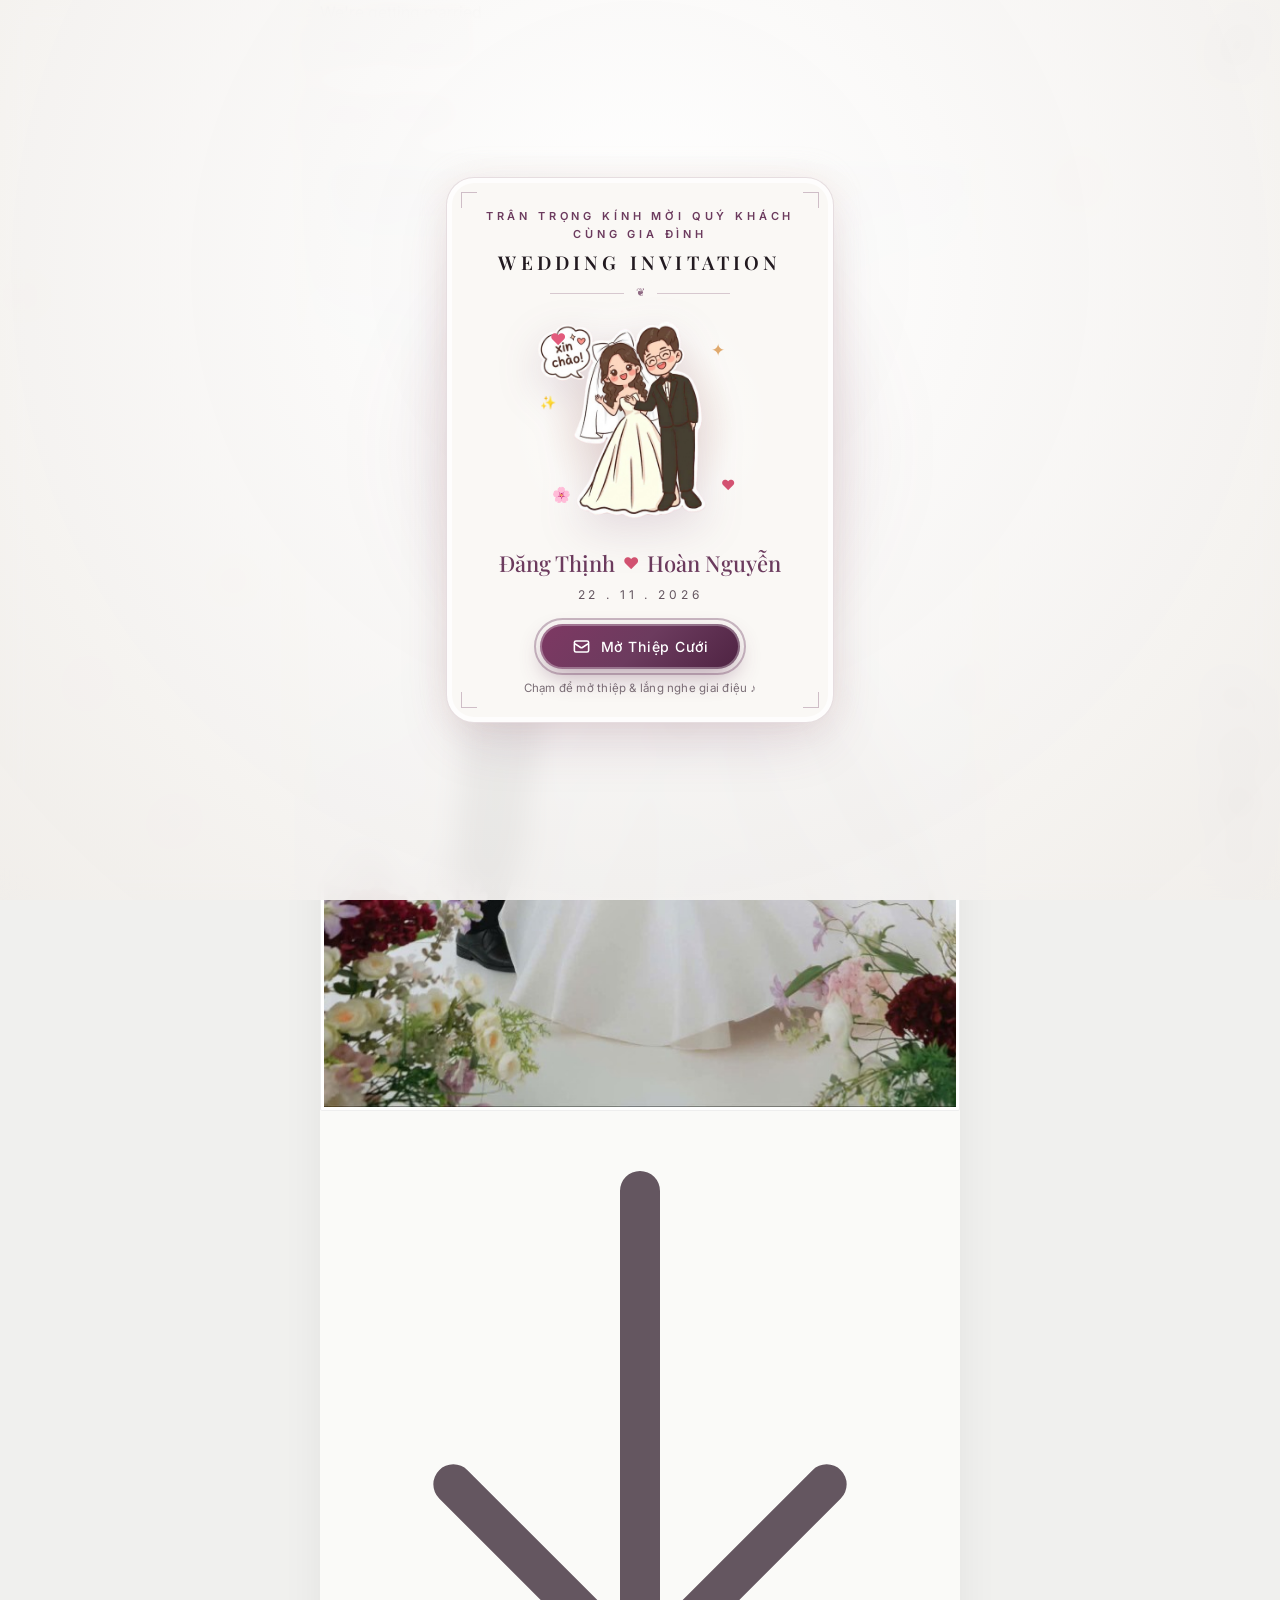
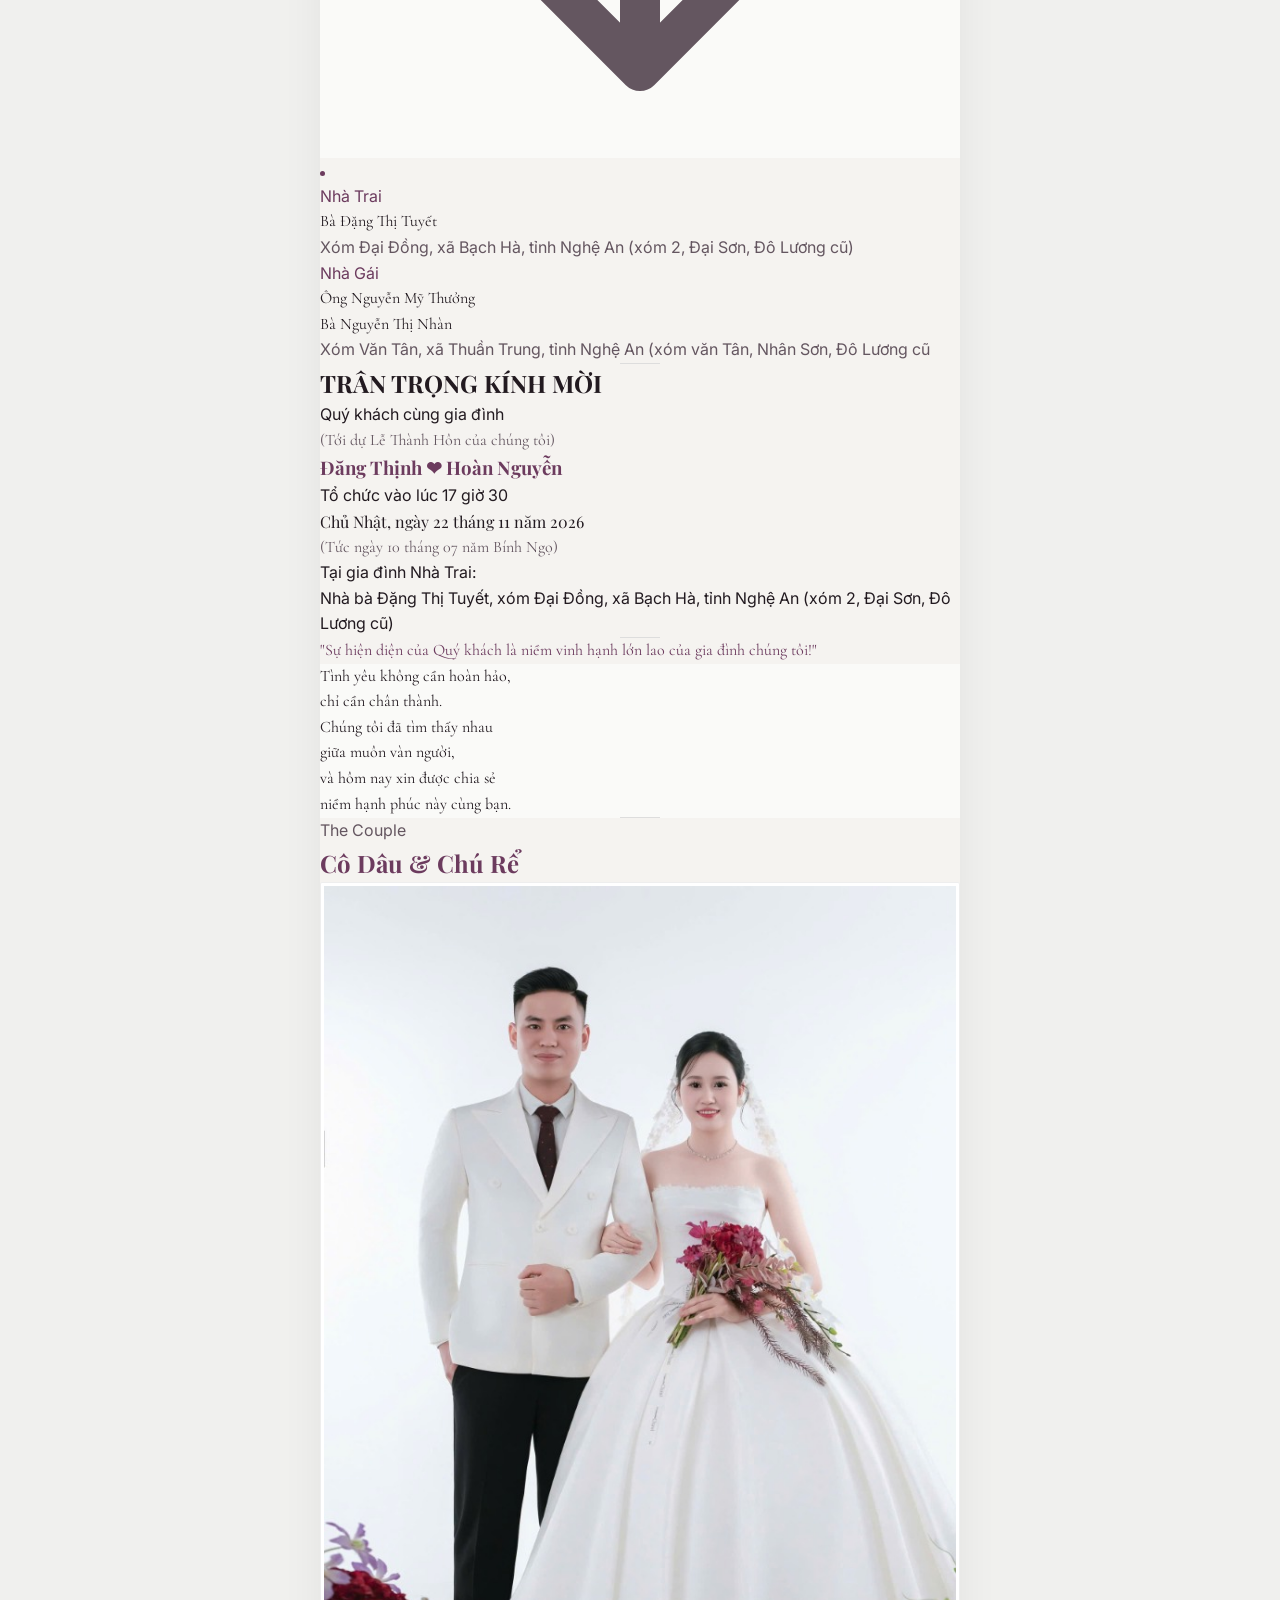
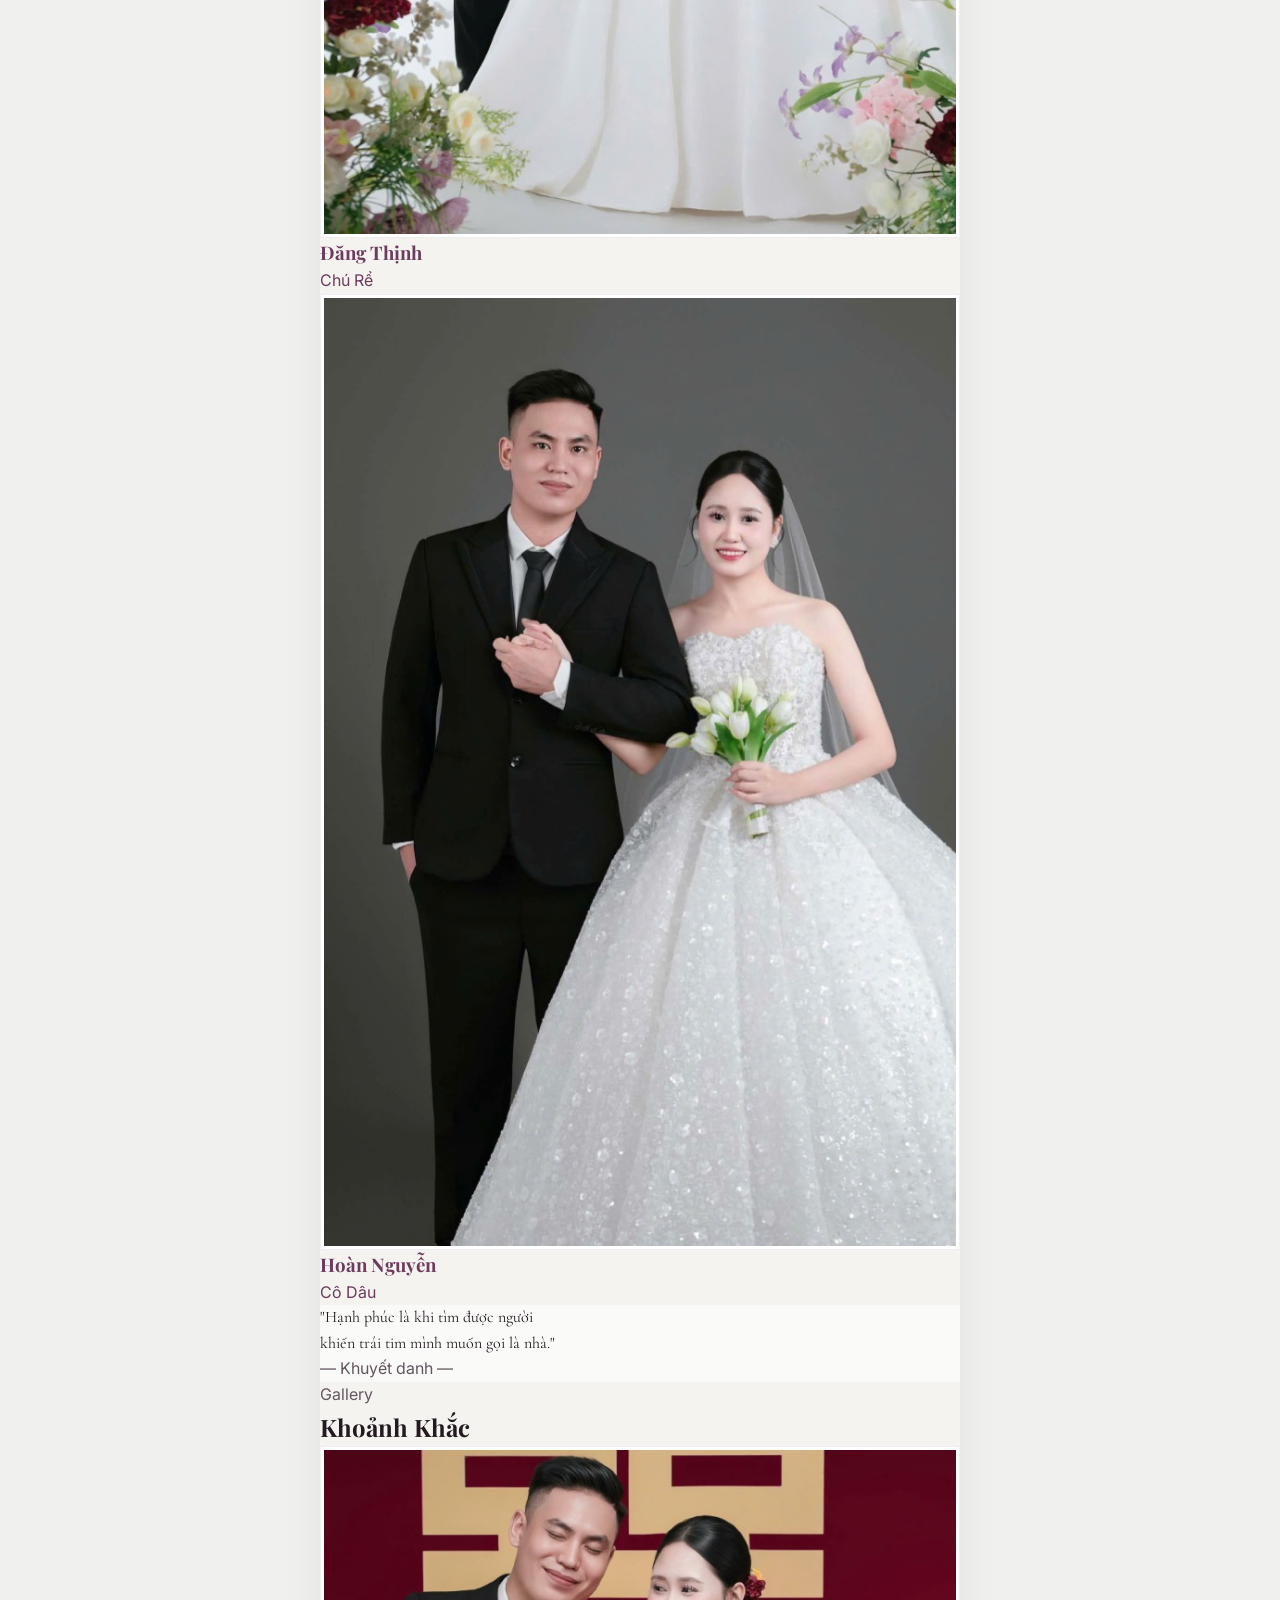
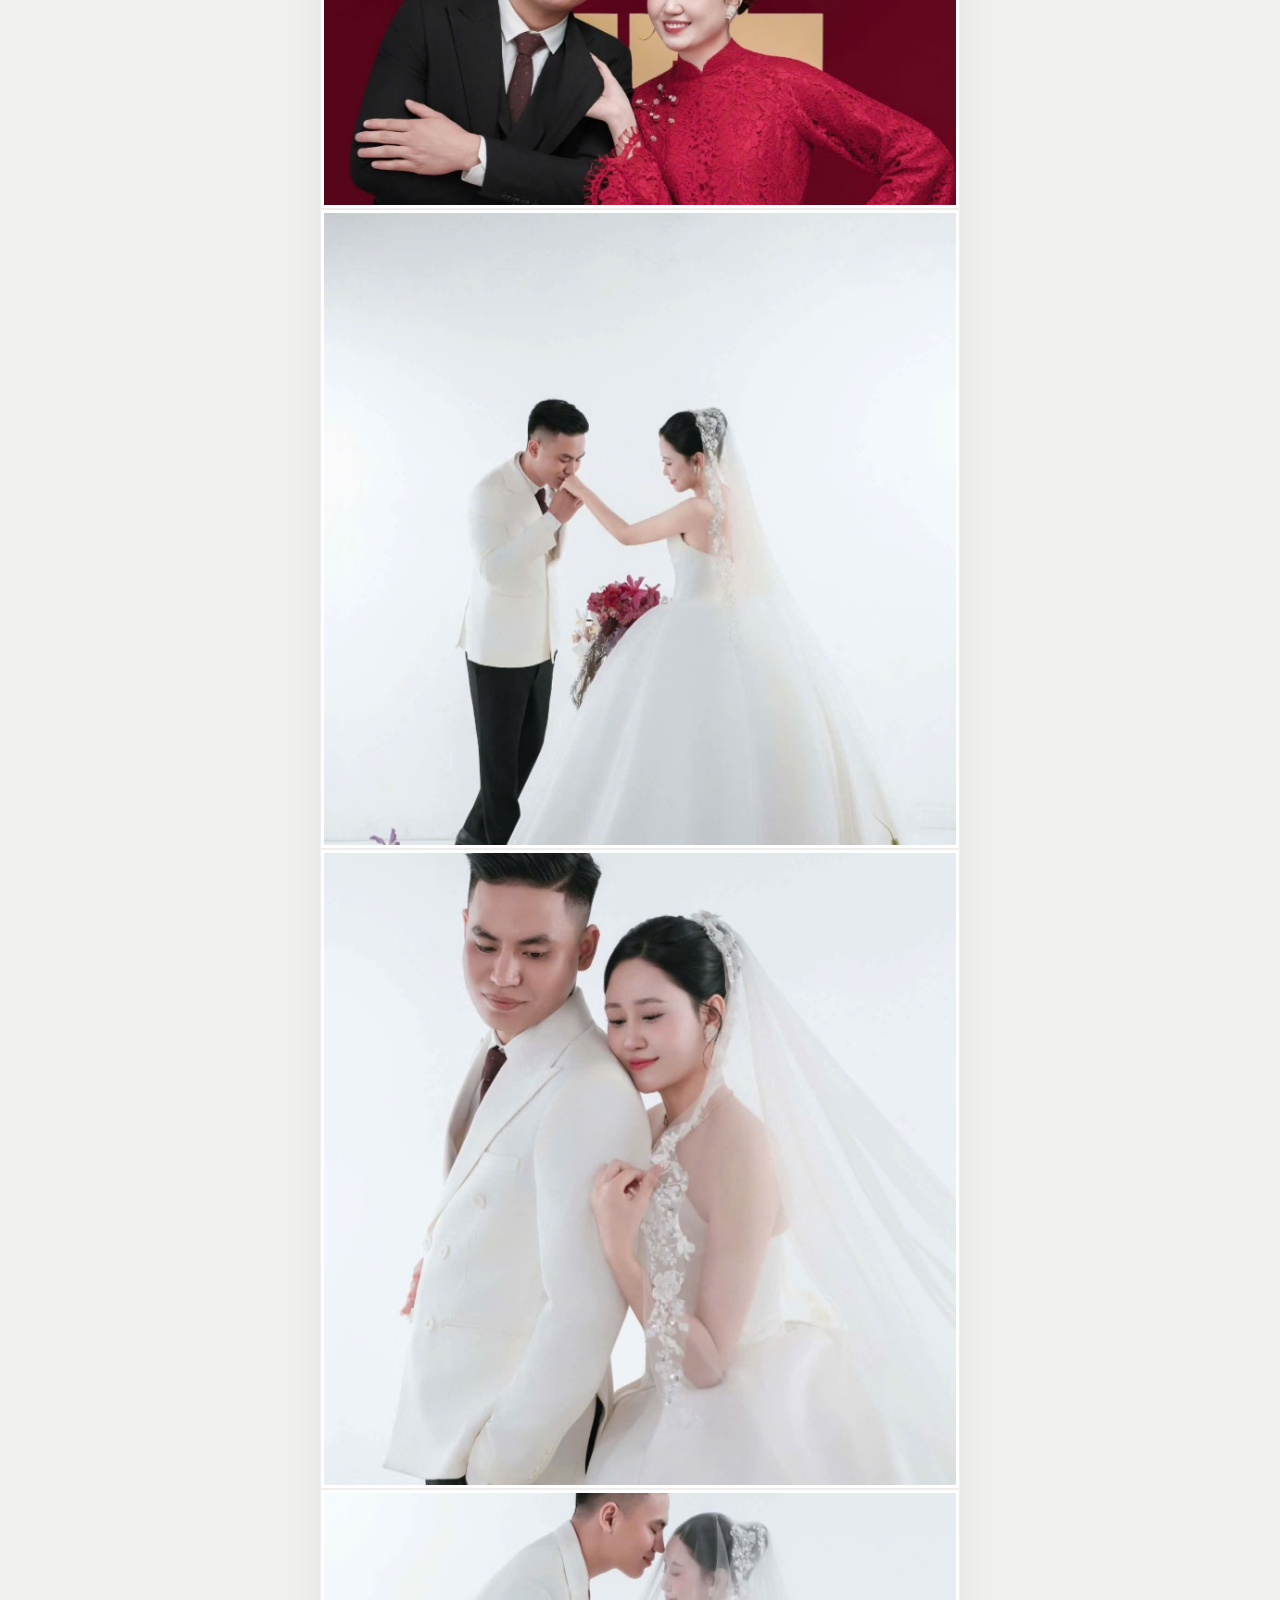
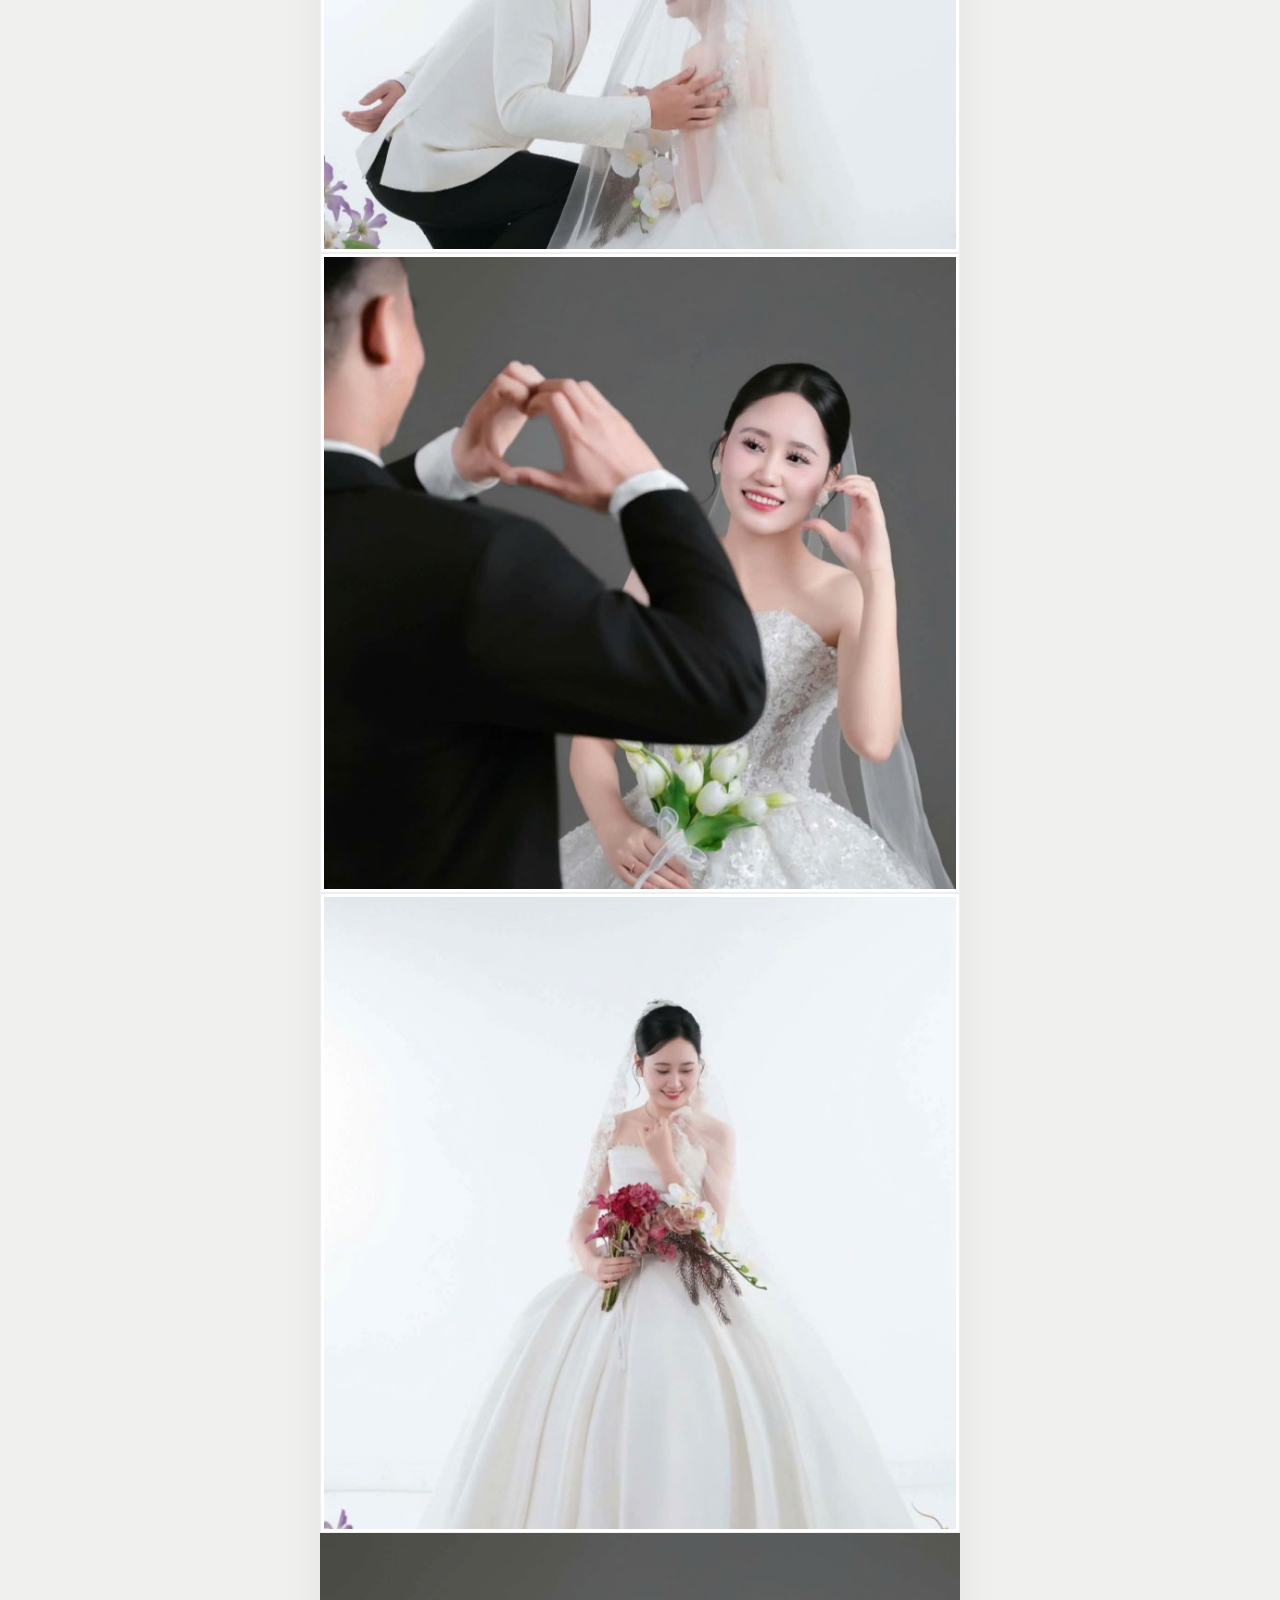
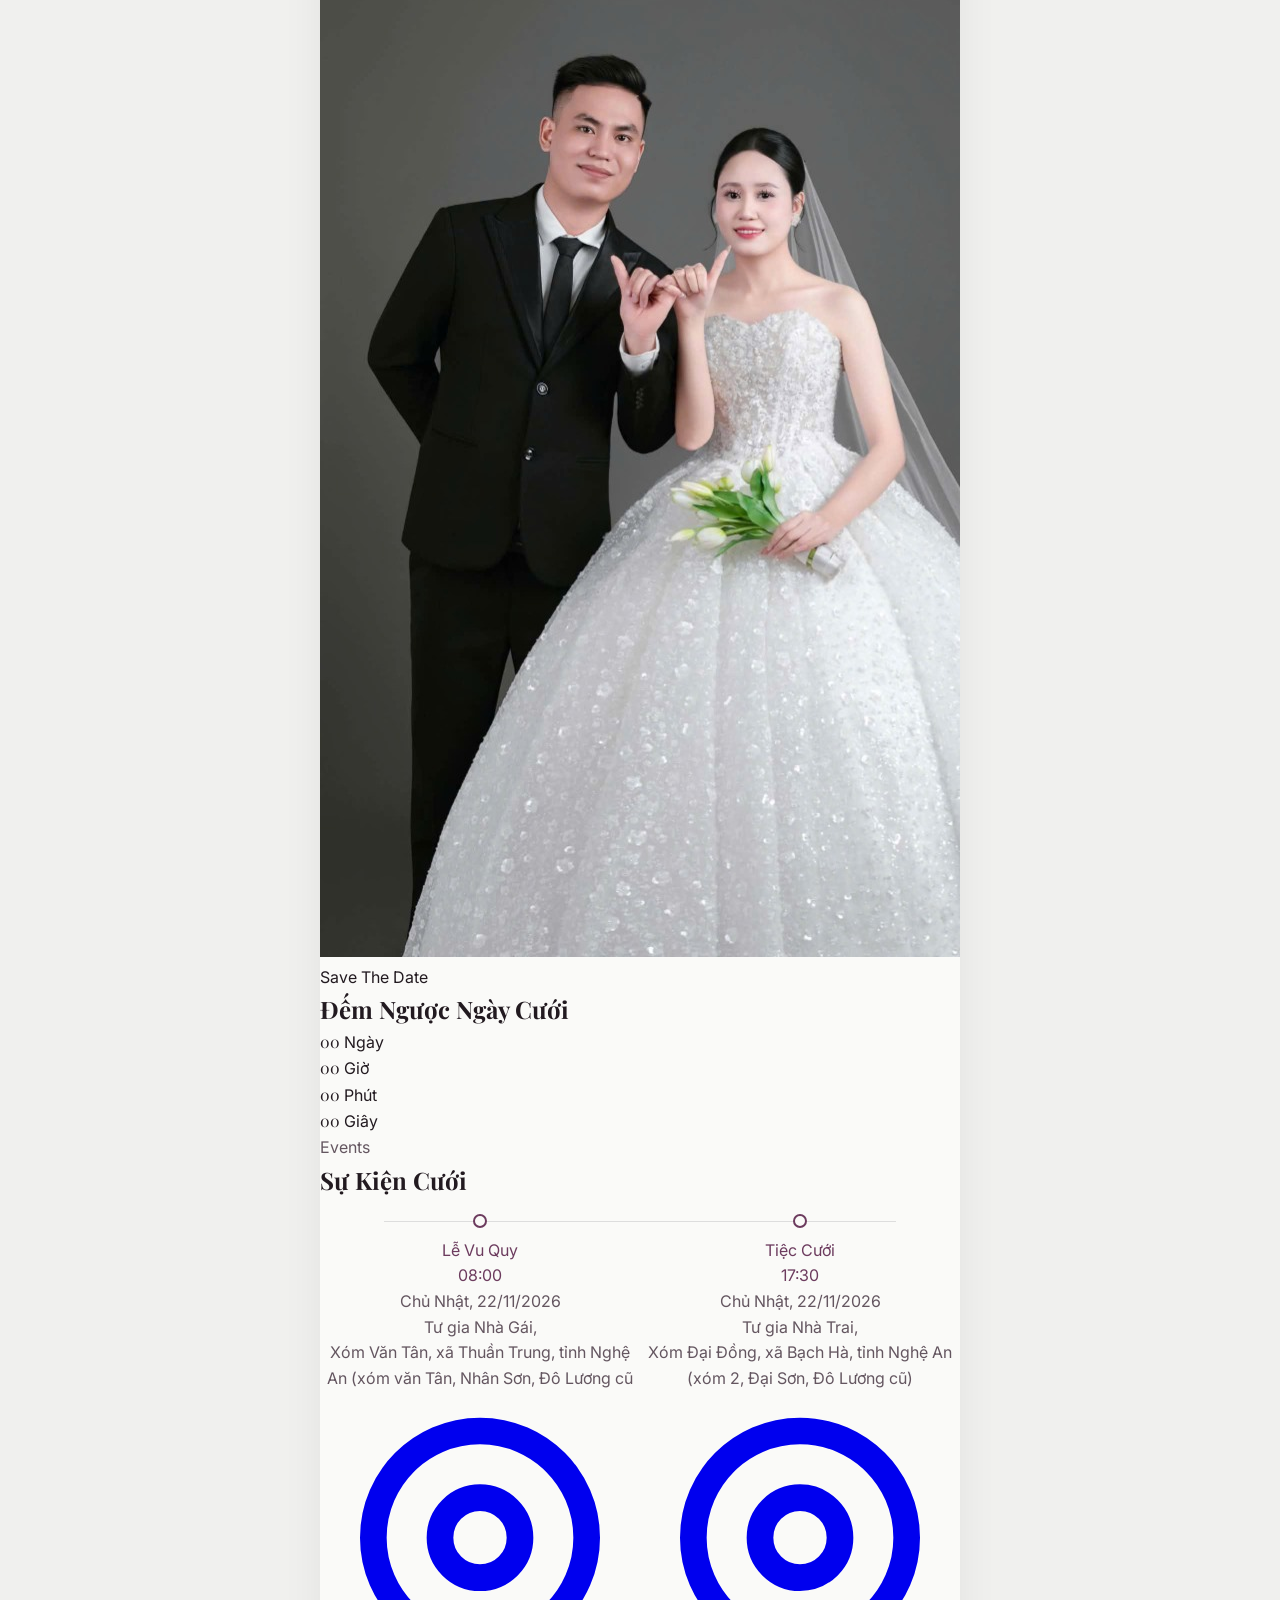
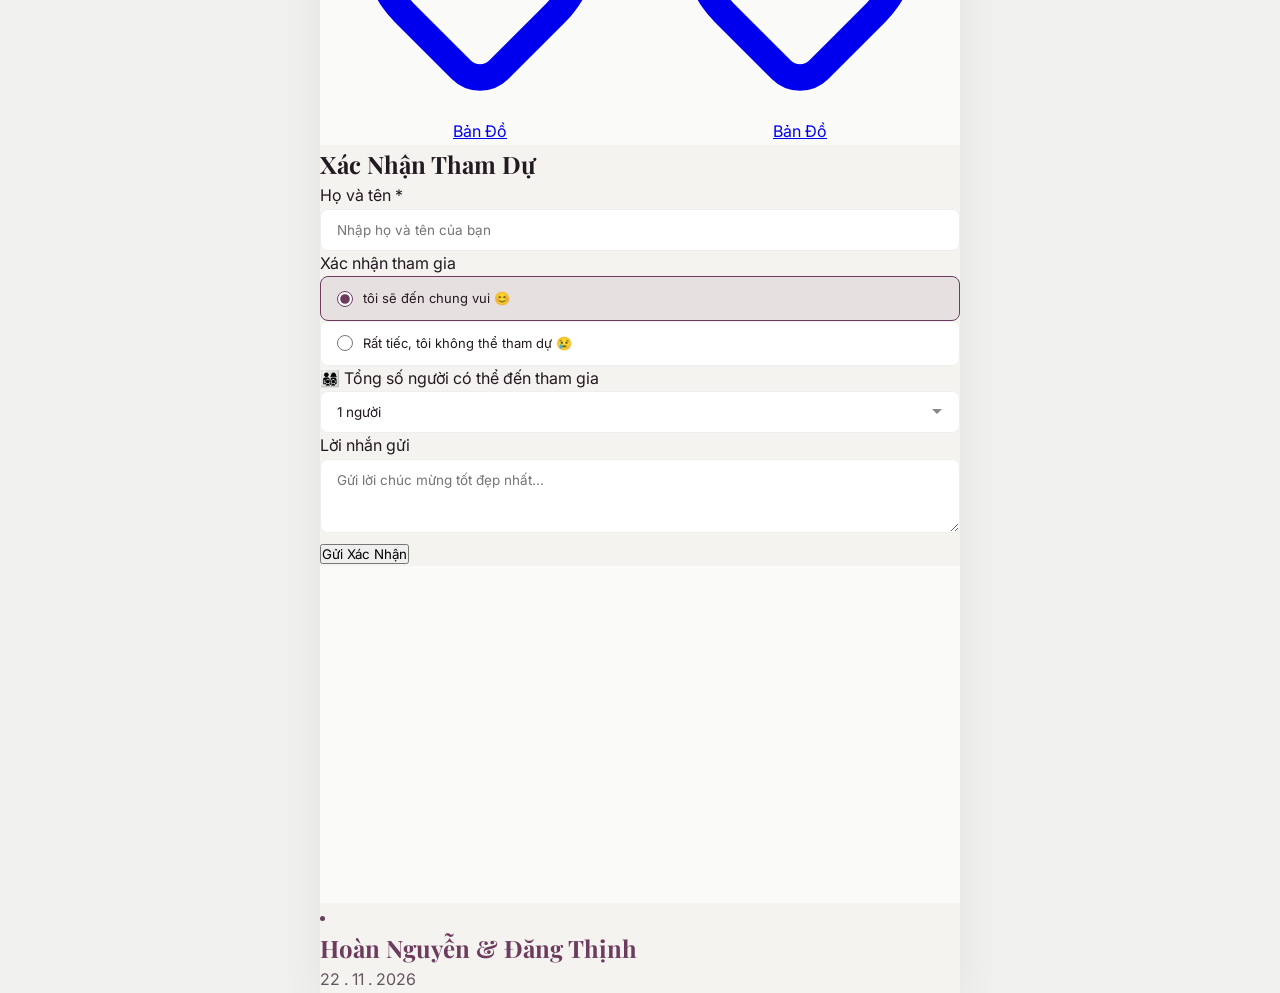
==== commit 2f1fb470: "Them tuy chon doi mat khau quan tri trong config.js va popup cai dat" ====
--- a/Web_Deploy/index.html
+++ b/Web_Deploy/index.html
@@ -778,6 +778,11 @@
         <input type="text" id="admin-gh-branch" class="admin-input" value="main" placeholder="main">
       </div>
 
+      <div class="admin-form-group">
+        <label for="admin-new-password" class="admin-label">Đổi Mật Khẩu Quản Trị Mới (Để trống nếu không đổi):</label>
+        <input type="password" id="admin-new-password" class="admin-input" placeholder="Nhập mật khẩu mới muốn đổi...">
+      </div>
+
       <div class="admin-btn-row">
         <button type="button" id="admin-gh-close" class="admin-btn-secondary">Đóng</button>
         <button type="button" id="admin-gh-save" class="admin-btn-primary">Lưu Cấu Hình</button>
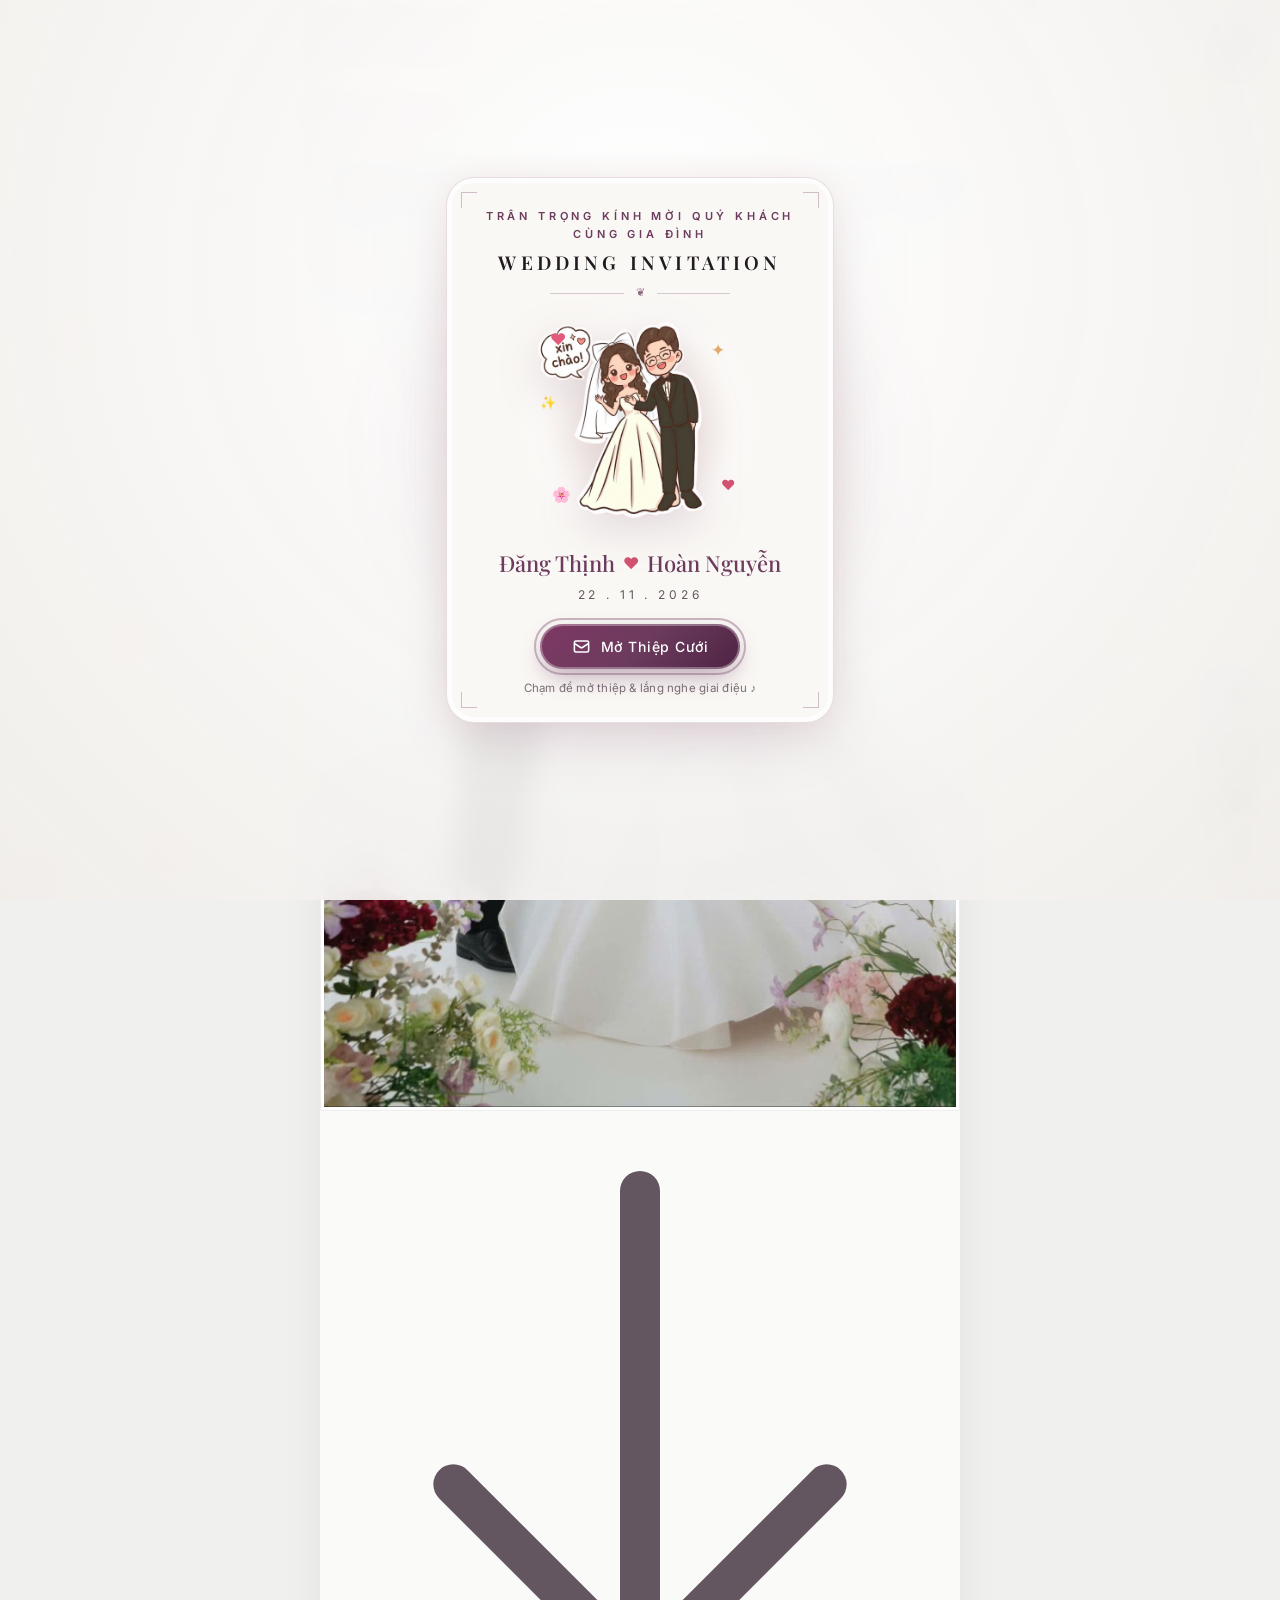
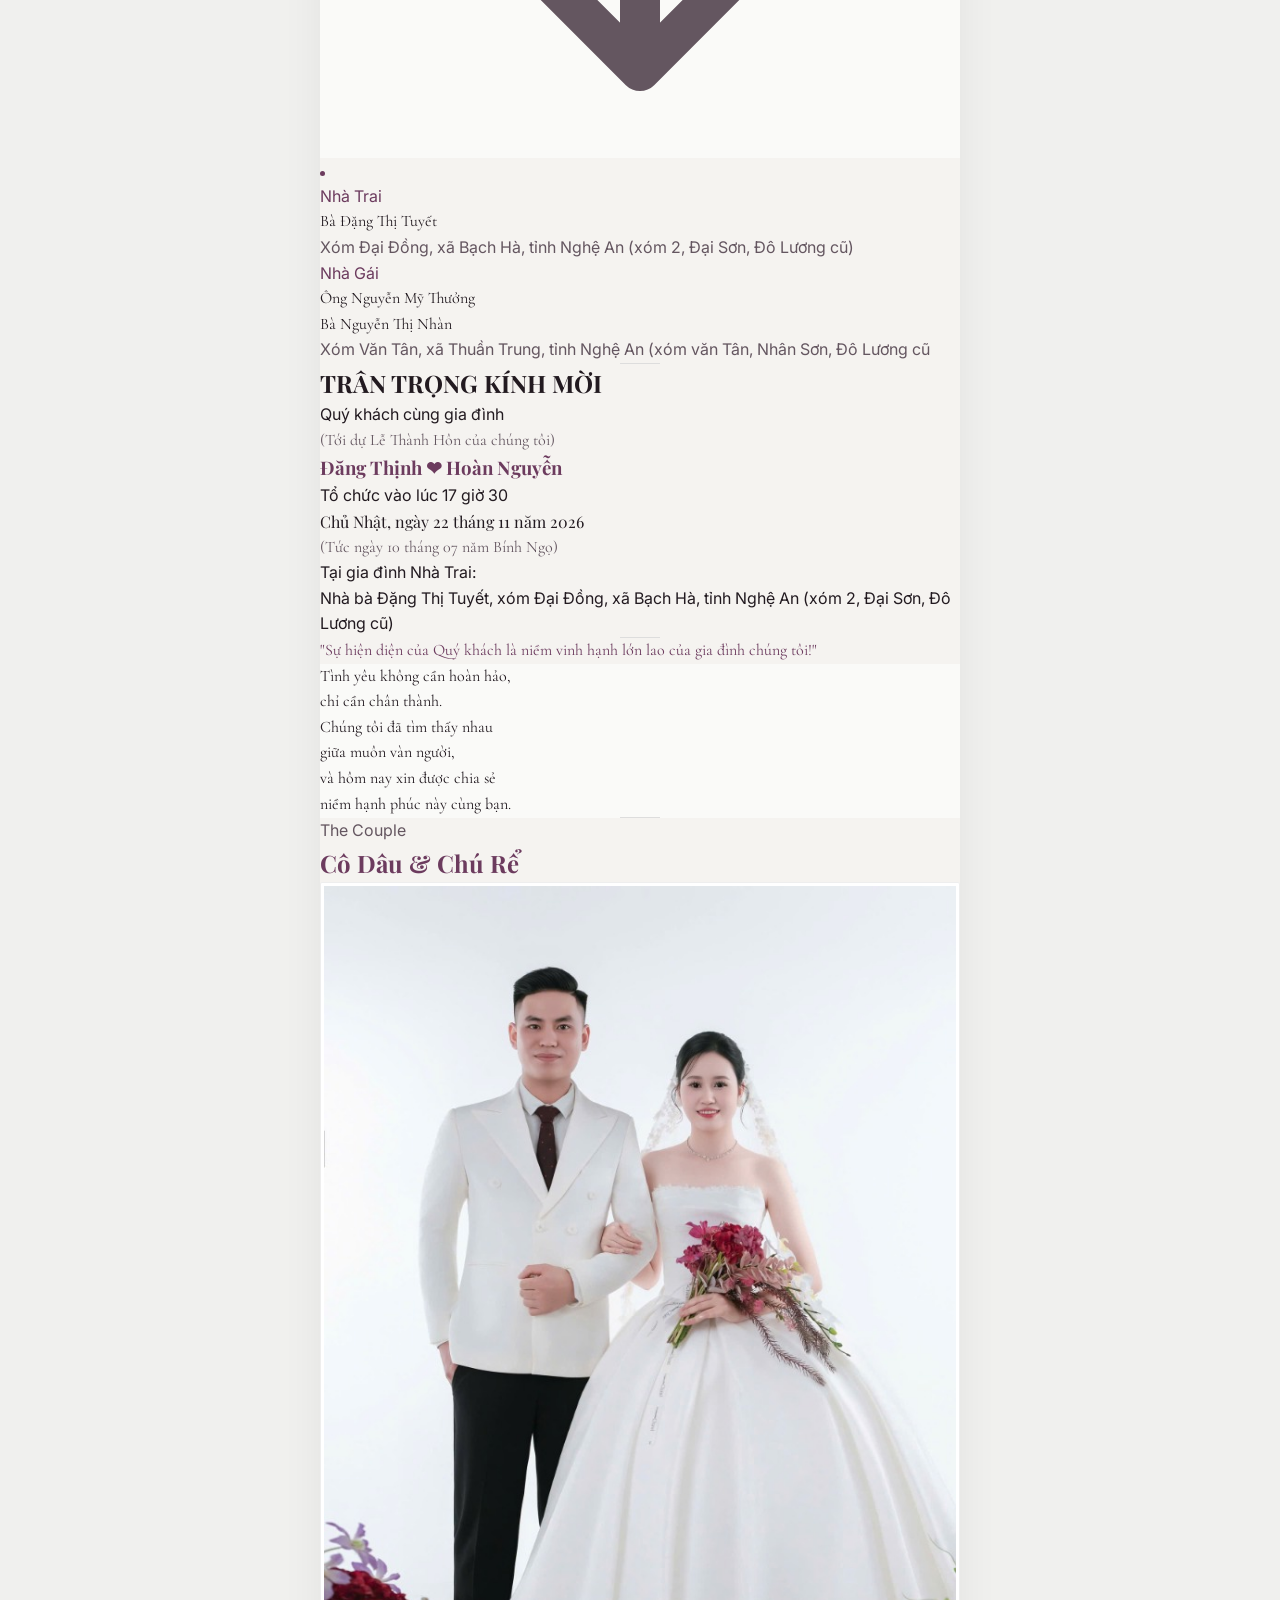
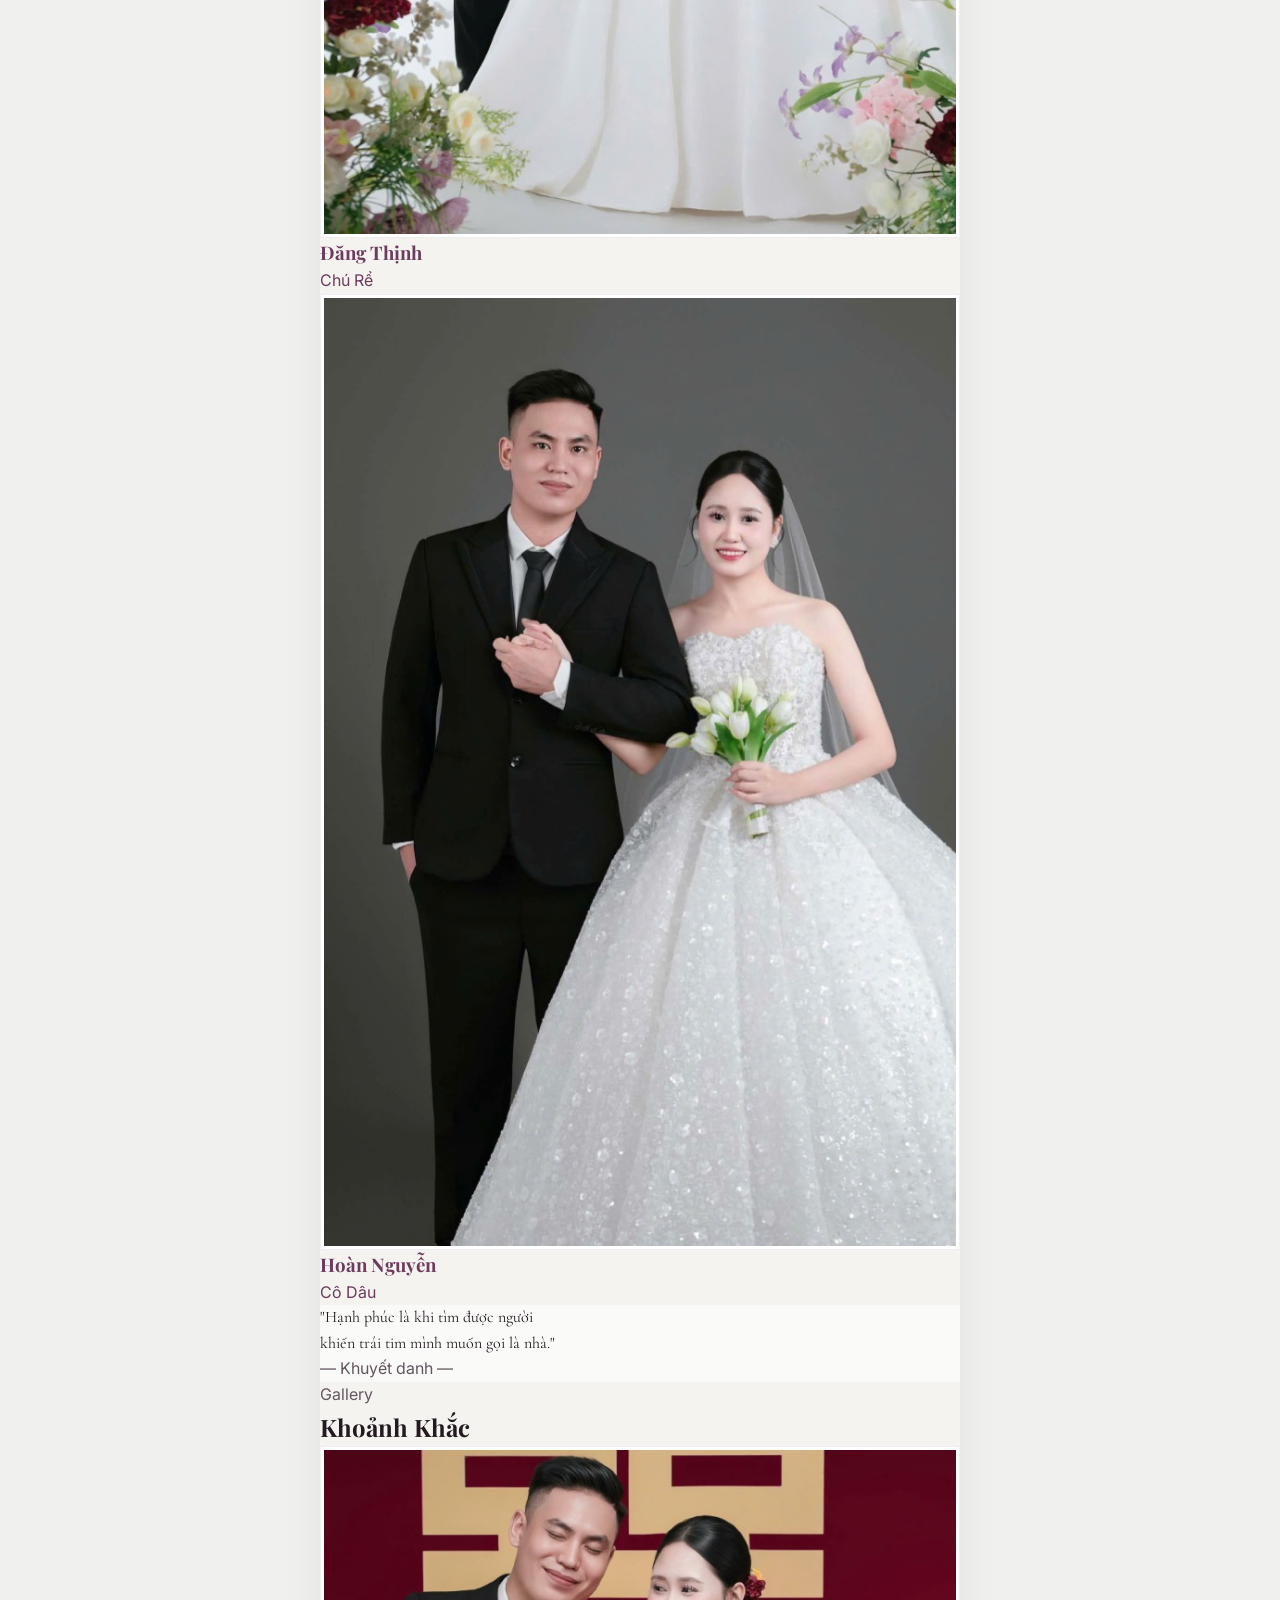
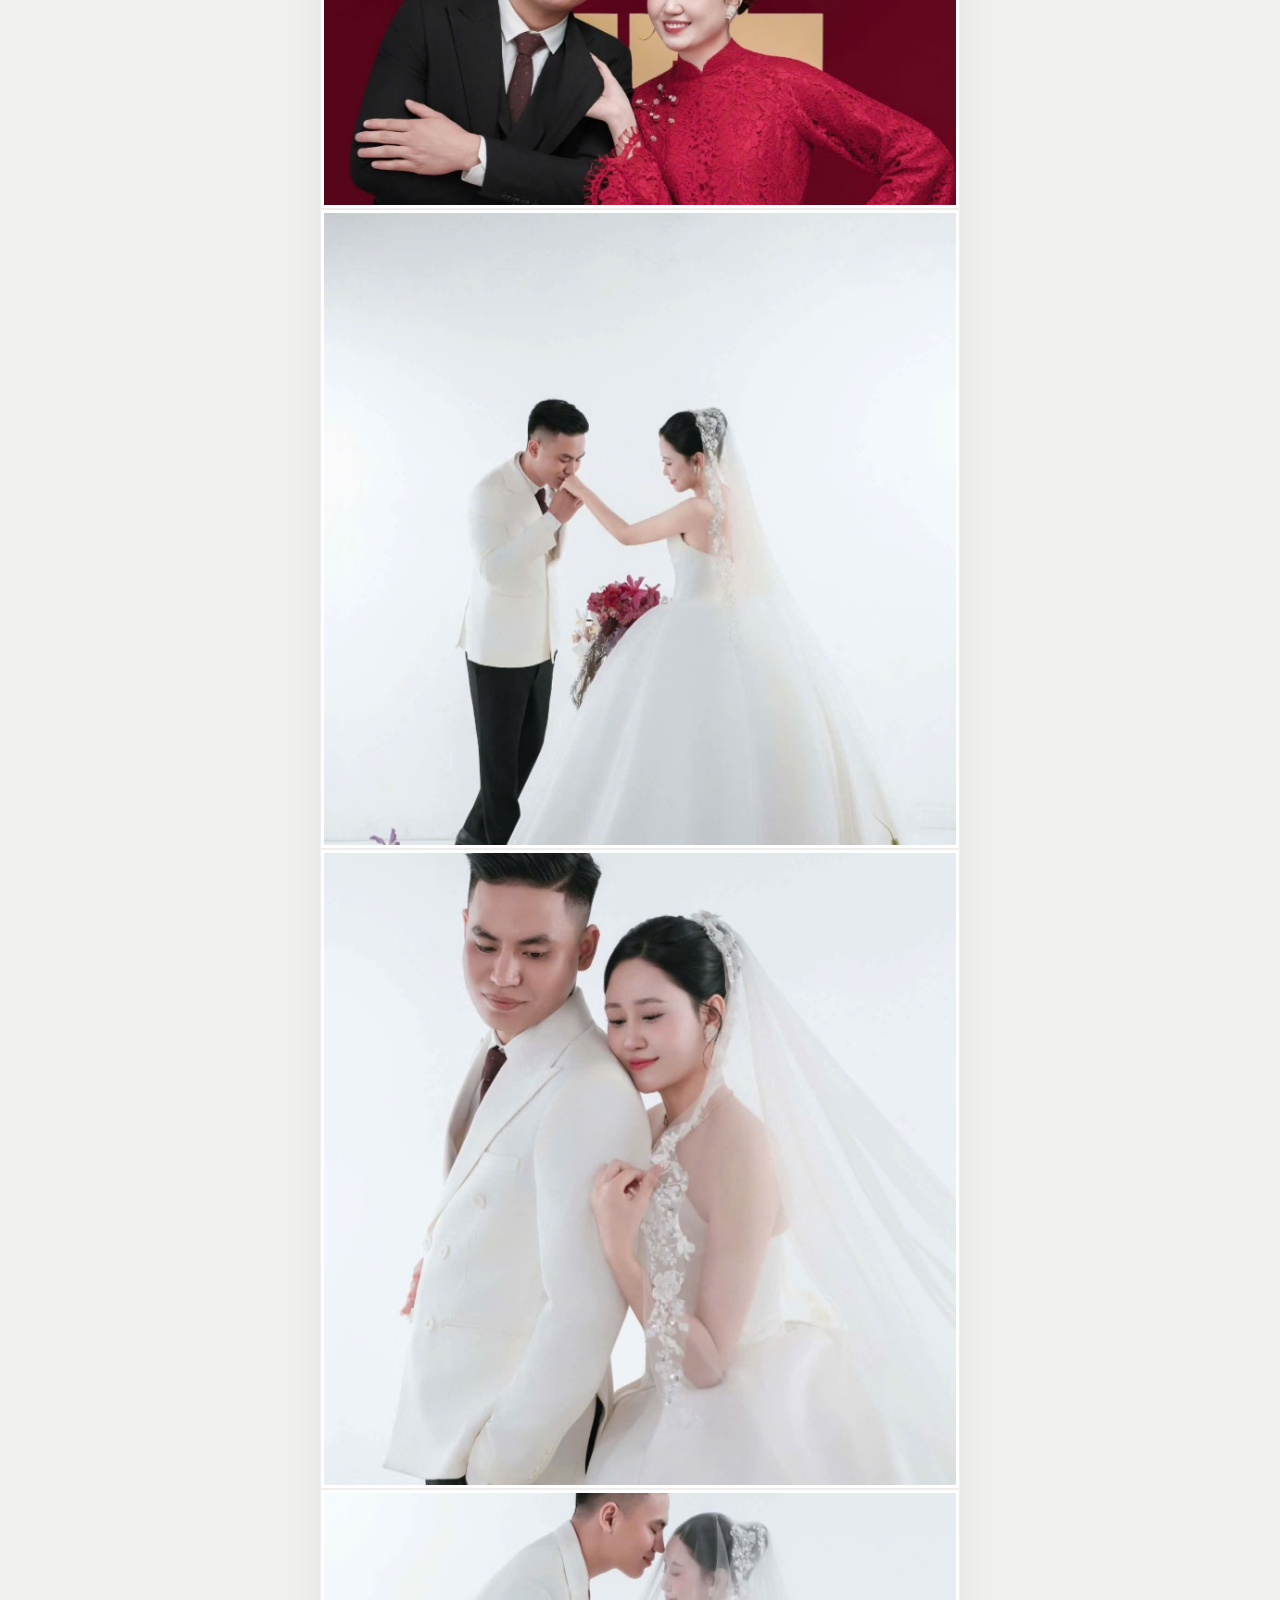
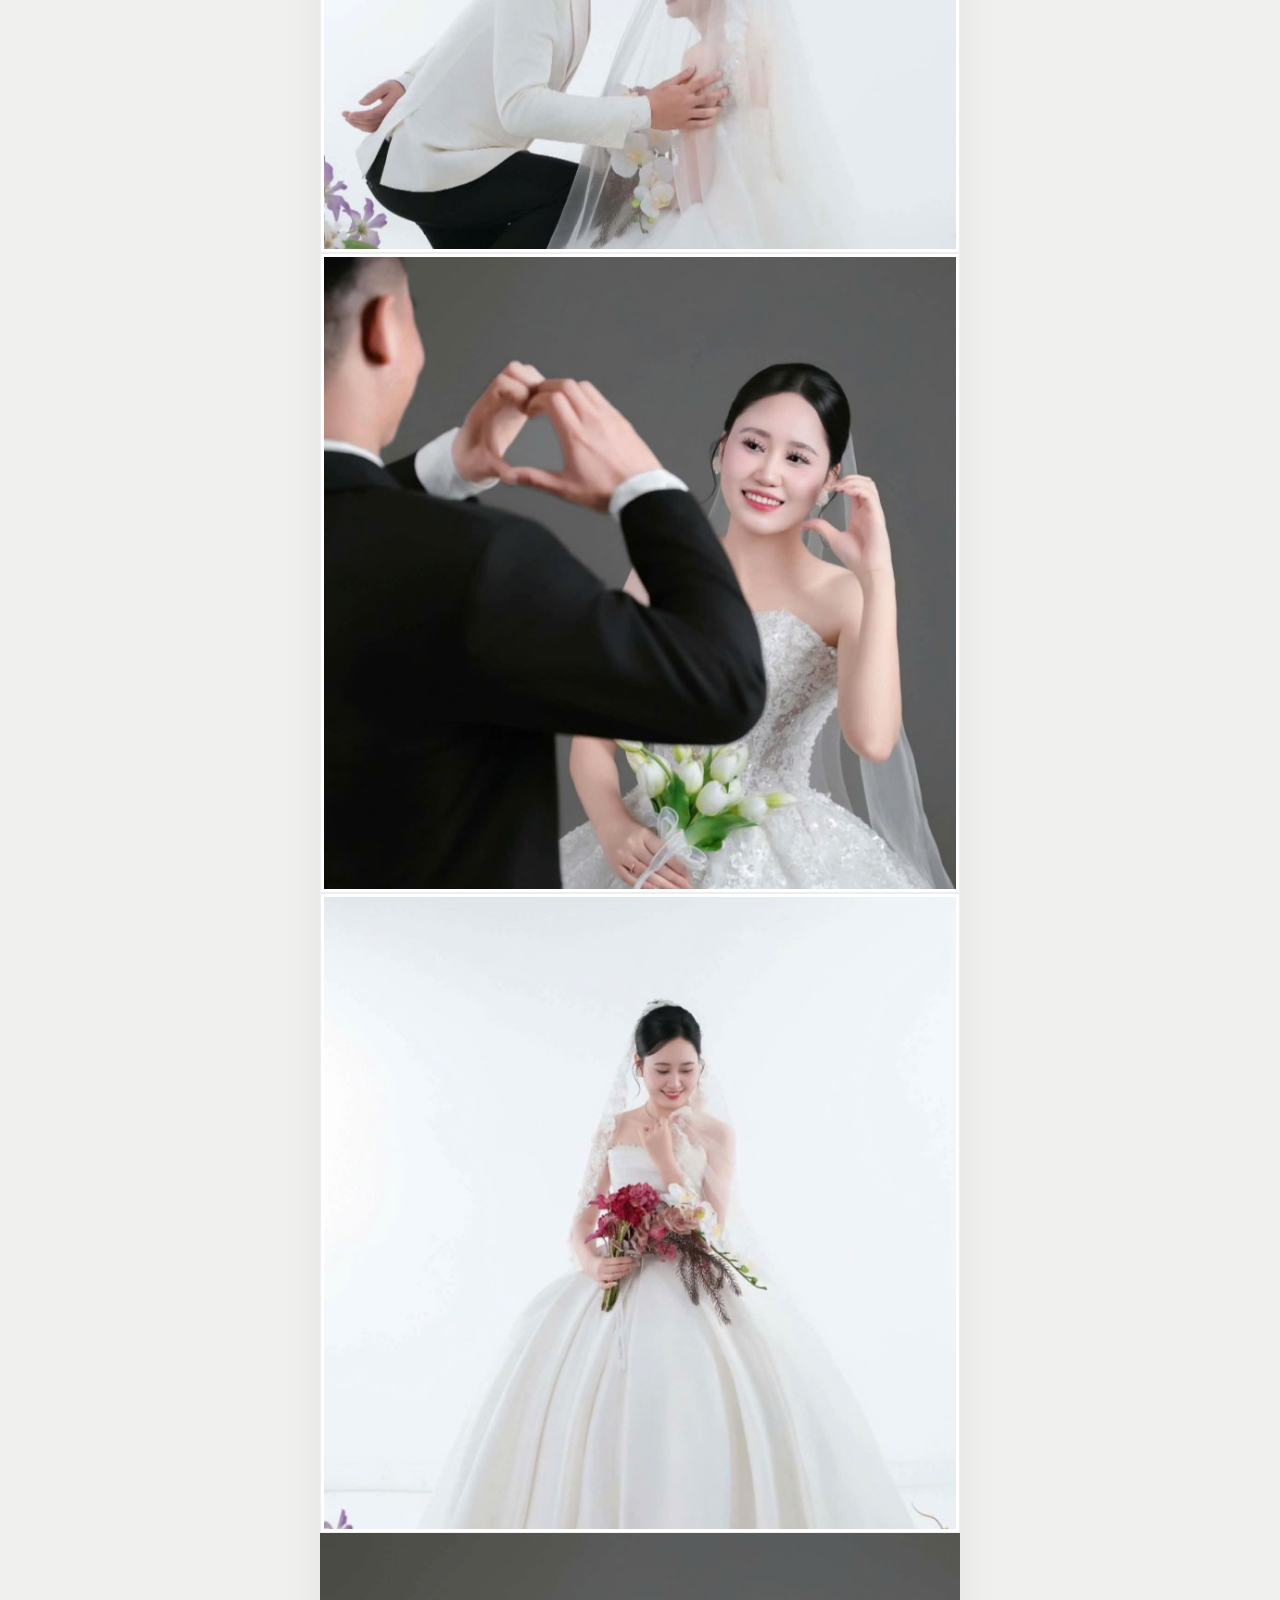
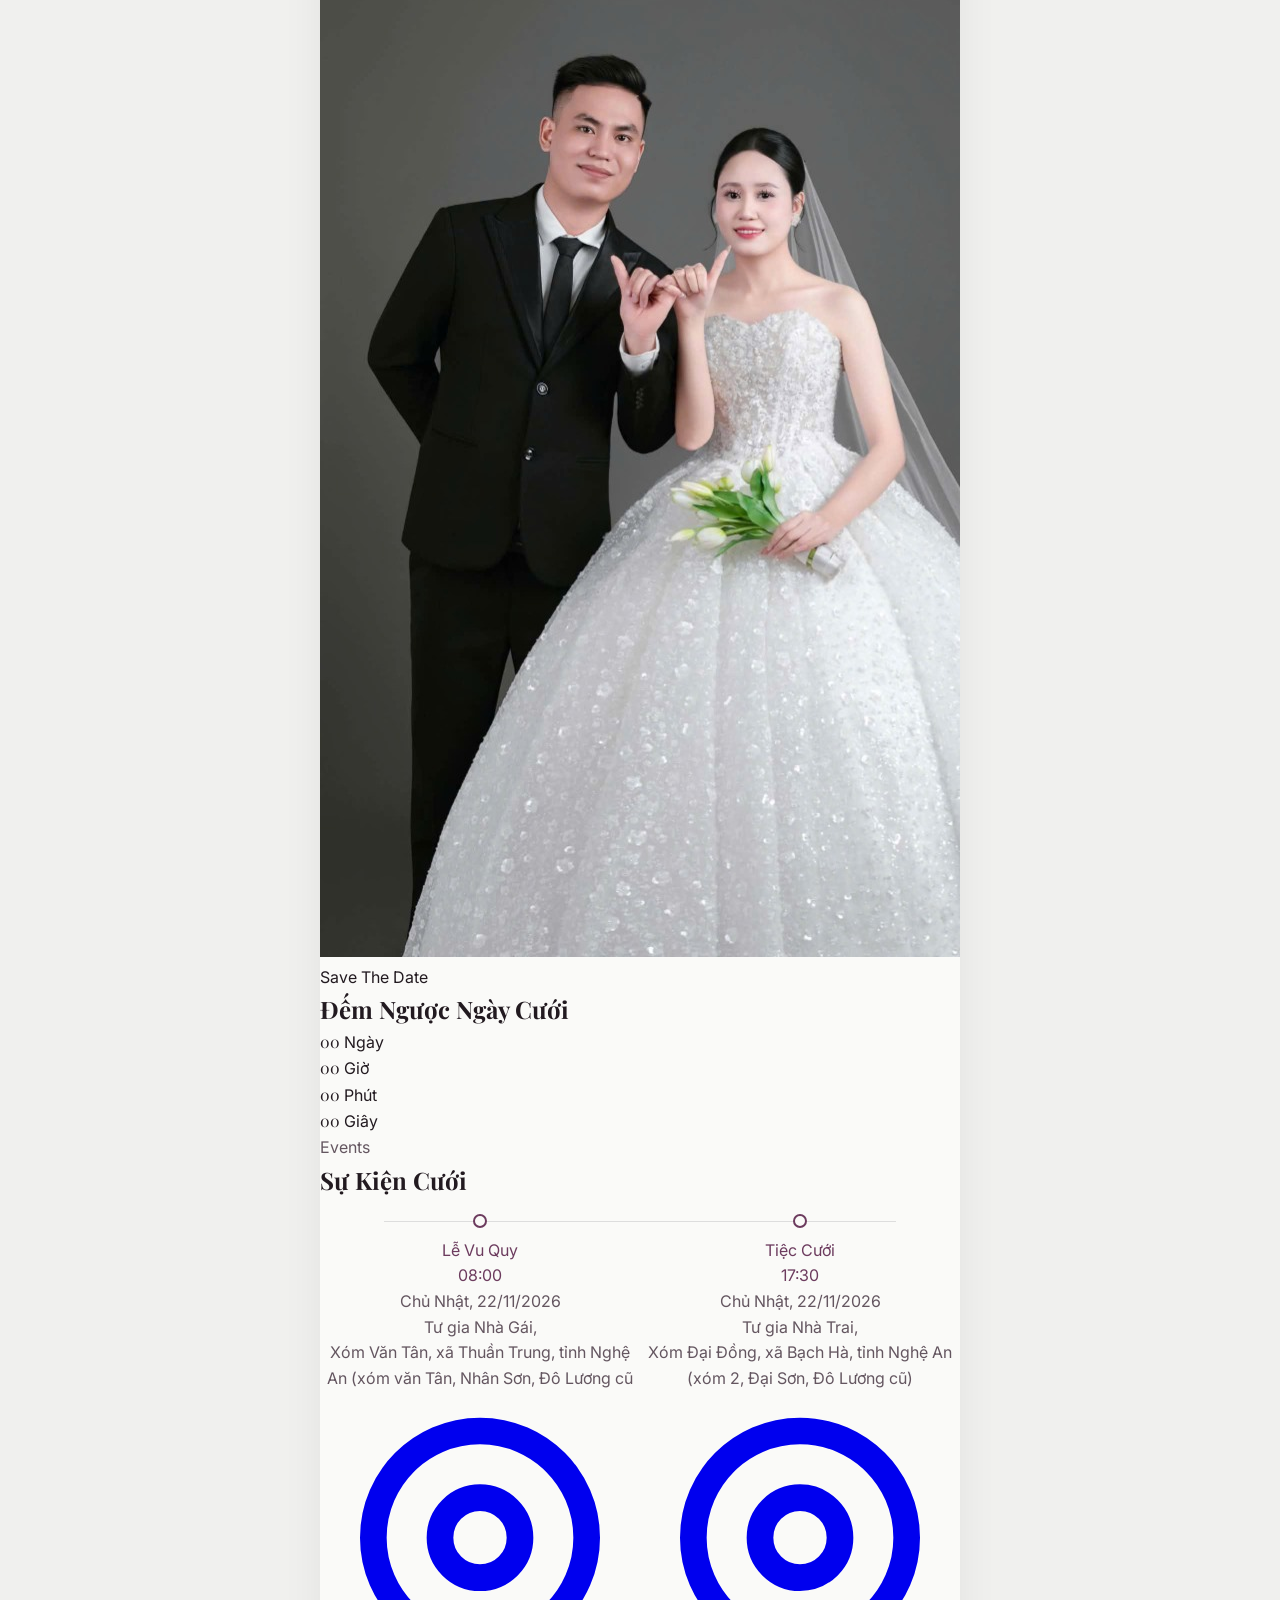
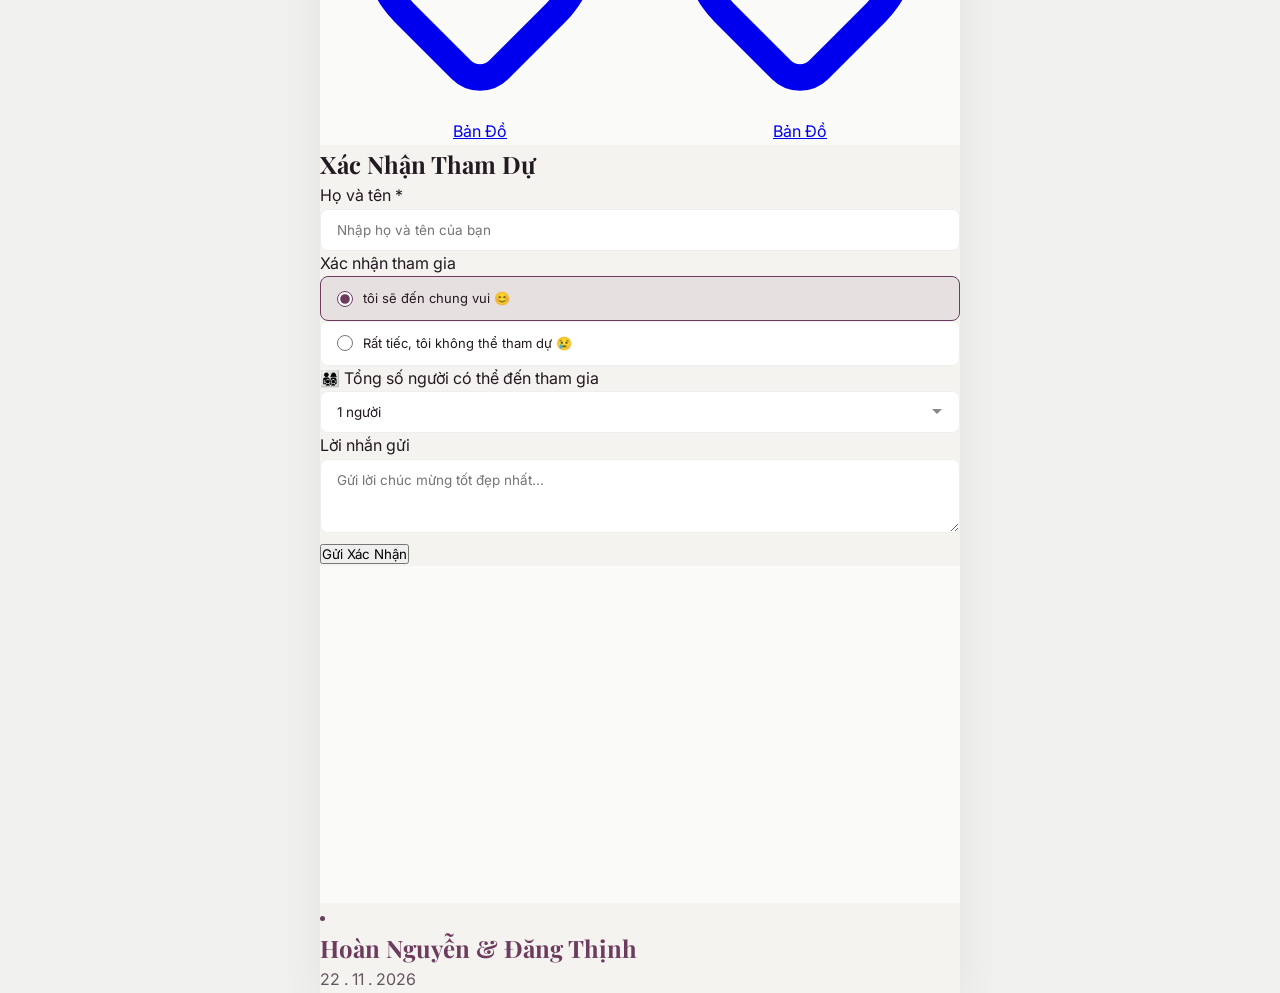
==== commit acc847b6: "Xoa tuy chon doi mat khau tren web, chi giu doi mat khau trong config.js" ====
--- a/Web_Deploy/index.html
+++ b/Web_Deploy/index.html
@@ -778,11 +778,6 @@
         <input type="text" id="admin-gh-branch" class="admin-input" value="main" placeholder="main">
       </div>
 
-      <div class="admin-form-group">
-        <label for="admin-new-password" class="admin-label">Đổi Mật Khẩu Quản Trị Mới (Để trống nếu không đổi):</label>
-        <input type="password" id="admin-new-password" class="admin-input" placeholder="Nhập mật khẩu mới muốn đổi...">
-      </div>
-
       <div class="admin-btn-row">
         <button type="button" id="admin-gh-close" class="admin-btn-secondary">Đóng</button>
         <button type="button" id="admin-gh-save" class="admin-btn-primary">Lưu Cấu Hình</button>
